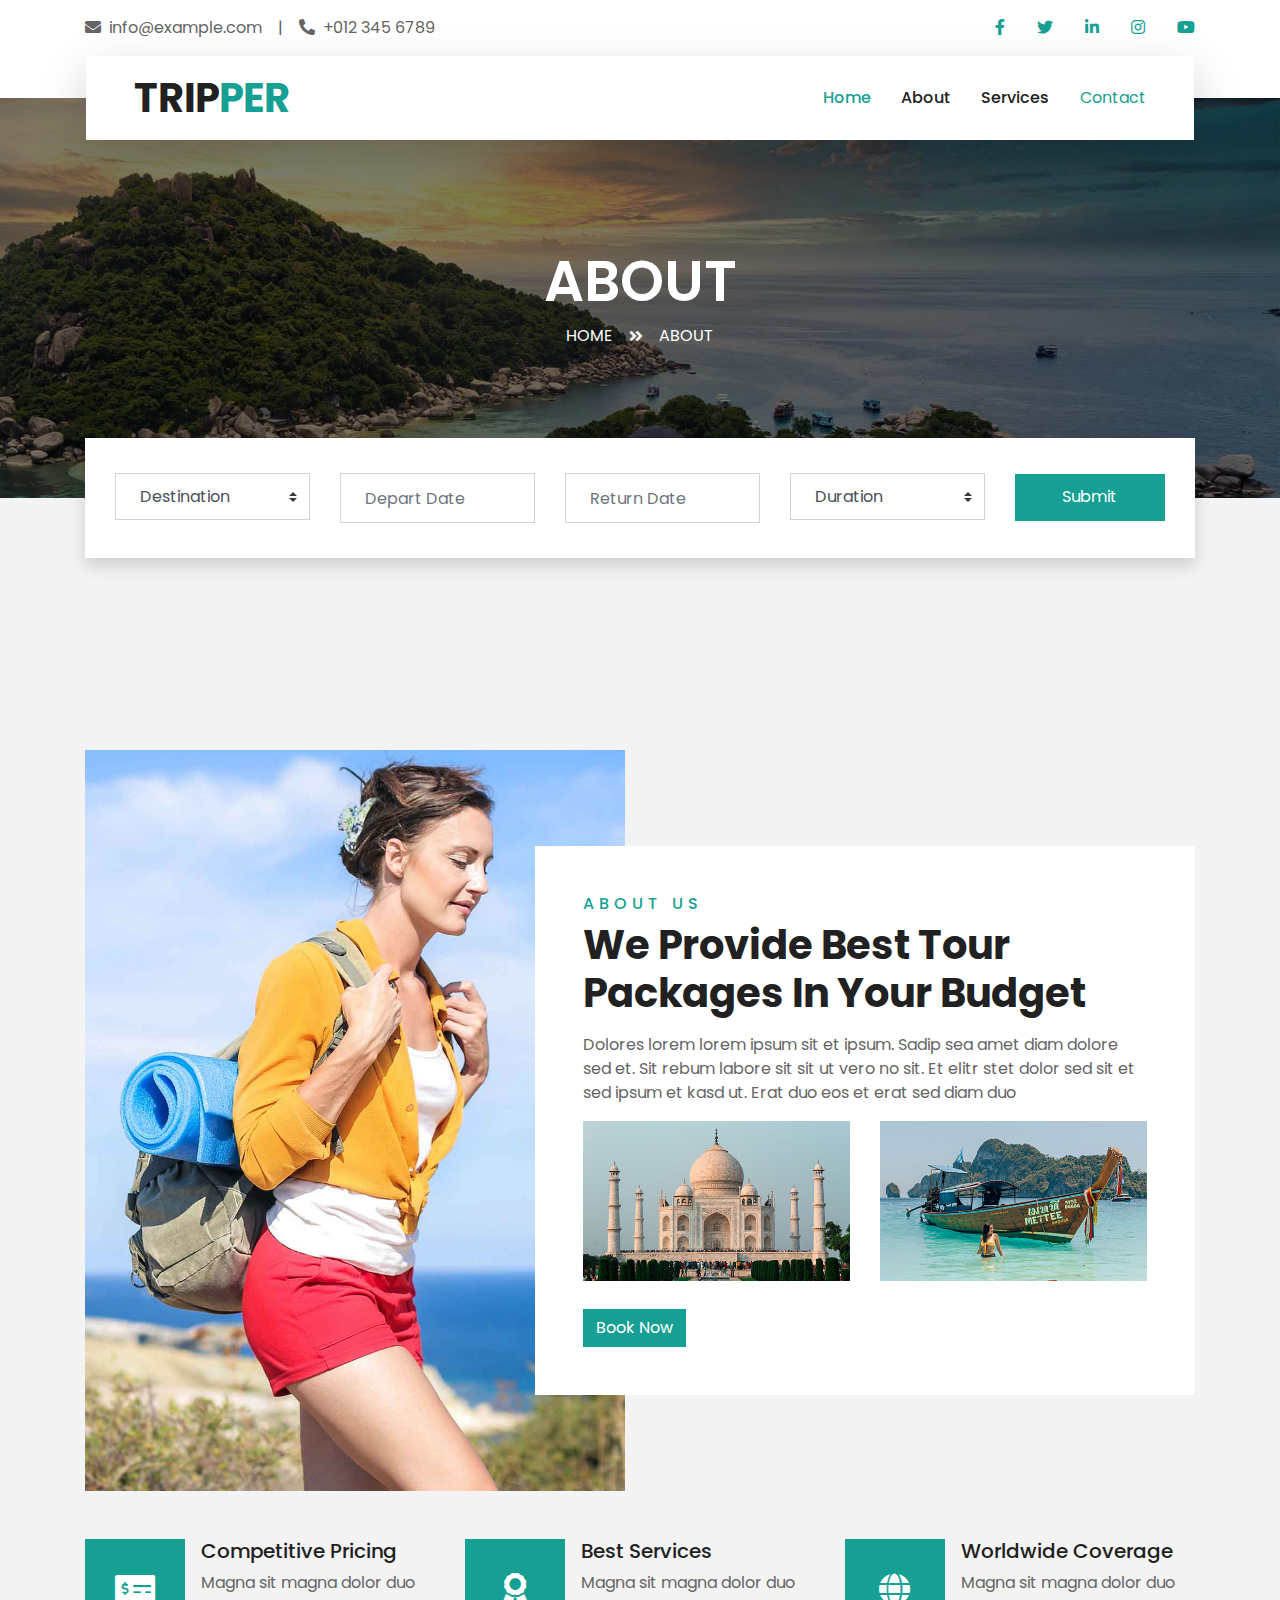
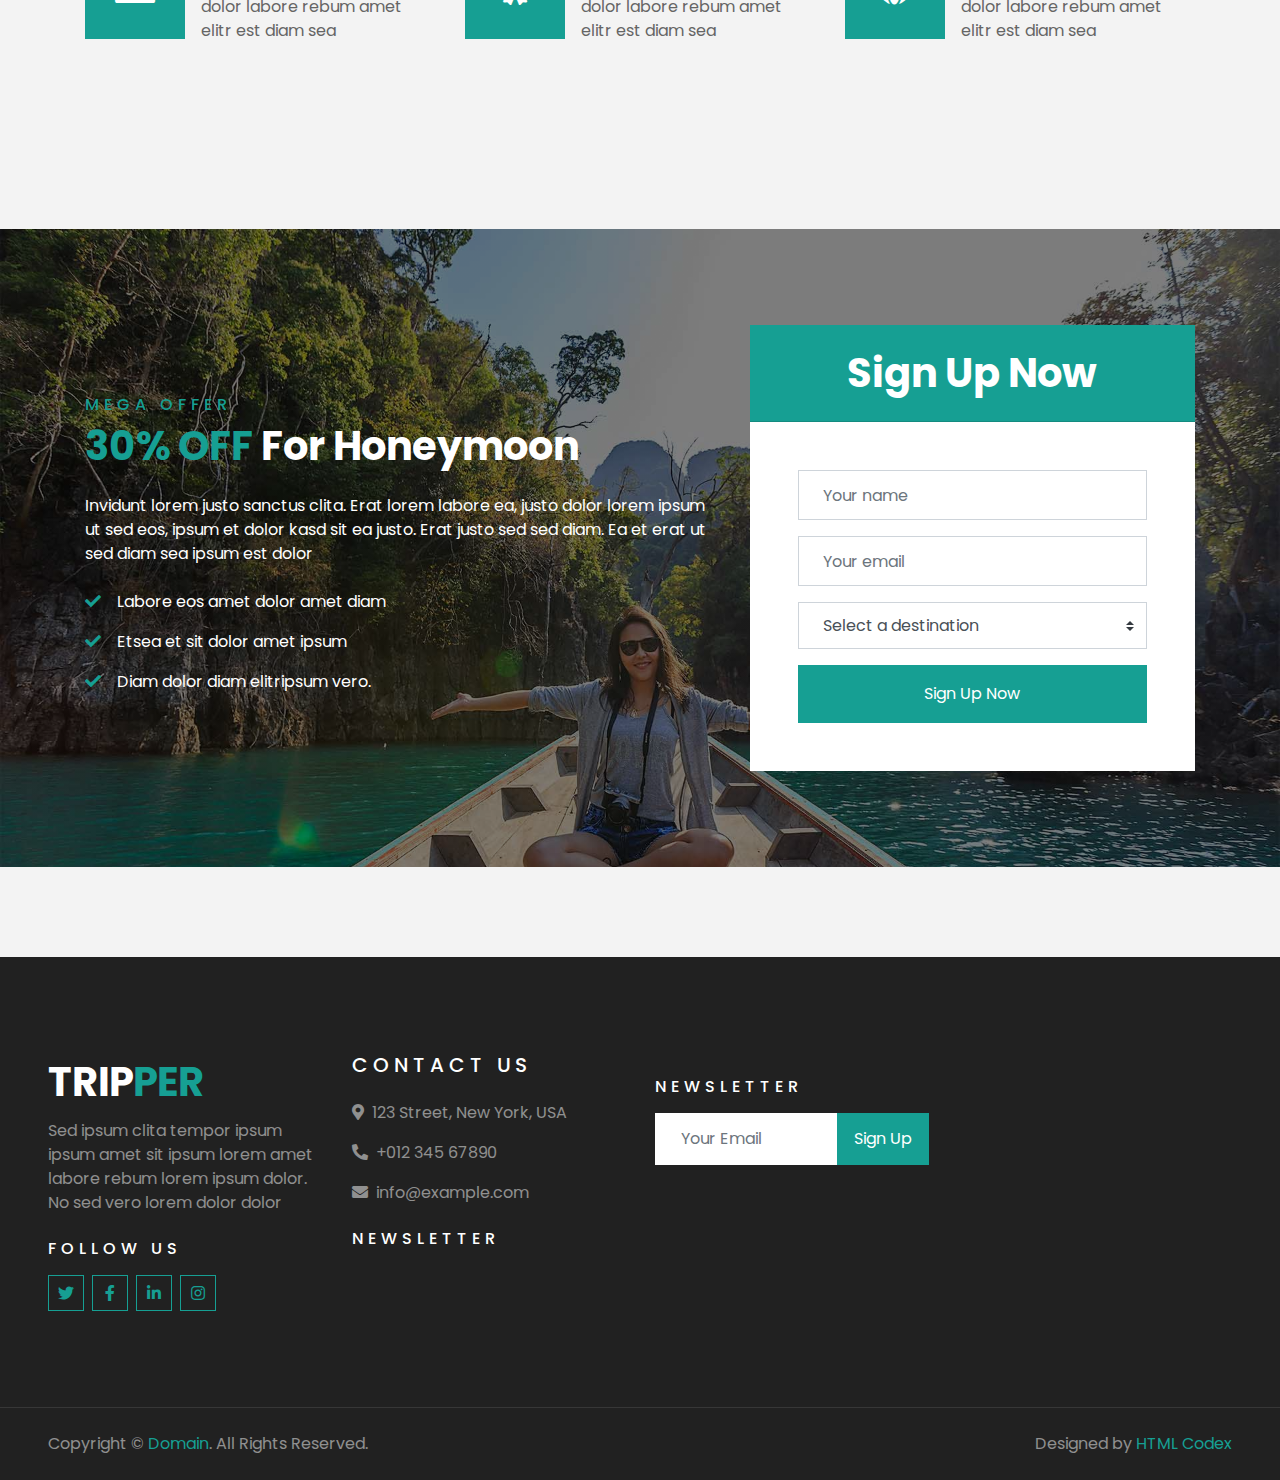
==== TripperTemplate/about.html @ de949003 "Editing about page & CSS" ====
<!DOCTYPE html>
<html lang="en">

<head>
    <meta charset="utf-8">
    <title>TRIPPER</title>
    <meta content="width=device-width, initial-scale=1.0" name="viewport">
    <meta content="Free HTML Templates" name="keywords">
    <meta content="Free HTML Templates" name="description">

    <!-- Favicon -->
    <link href="img/favicon.ico" rel="icon">

    <!-- Google Web Fonts -->
    <link rel="preconnect" href="https://fonts.gstatic.com">
    <link href="https://fonts.googleapis.com/css2?family=Poppins:wght@400;500;600;700&display=swap" rel="stylesheet"> 

    <!-- Font Awesome -->
    <link href="https://cdnjs.cloudflare.com/ajax/libs/font-awesome/5.10.0/css/all.min.css" rel="stylesheet">

    <!-- Libraries Stylesheet -->
    <link href="lib/owlcarousel/assets/owl.carousel.min.css" rel="stylesheet">
    <link href="lib/tempusdominus/css/tempusdominus-bootstrap-4.min.css" rel="stylesheet" />

    <!-- Customized Bootstrap Stylesheet -->
    <link href="css/style.css" rel="stylesheet">
</head>

<body>
    <!-- Topbar Start -->
    <div class="container-fluid bg-light pt-3 d-none d-lg-block">
        <div class="container">
            <div class="row">
                <div class="col-lg-6 text-center text-lg-left mb-2 mb-lg-0">
                    <div class="d-inline-flex align-items-center">
                        <p><i class="fa fa-envelope mr-2"></i>info@example.com</p>
                        <p class="text-body px-3">|</p>
                        <p><i class="fa fa-phone-alt mr-2"></i>+012 345 6789</p>
                    </div>
                </div>
                <div class="col-lg-6 text-center text-lg-right">
                    <div class="d-inline-flex align-items-center">
                        <a class="text-primary px-3" href="">
                            <i class="fab fa-facebook-f"></i>
                        </a>
                        <a class="text-primary px-3" href="">
                            <i class="fab fa-twitter"></i>
                        </a>
                        <a class="text-primary px-3" href="">
                            <i class="fab fa-linkedin-in"></i>
                        </a>
                        <a class="text-primary px-3" href="">
                            <i class="fab fa-instagram"></i>
                        </a>
                        <a class="text-primary pl-3" href="">
                            <i class="fab fa-youtube"></i>
                        </a>
                    </div>
                </div>
            </div>
        </div>
    </div>
    <!-- Topbar End -->


    <!-- Navbar Start -->
    <div class="container-fluid position-relative nav-bar p-0">
        <div class="container-lg position-relative p-0 px-lg-3" style="z-index: 9;">
            <nav class="navbar navbar-expand-lg bg-light navbar-light shadow-lg py-3 py-lg-0 pl-3 pl-lg-5">
                <a href="" class="navbar-brand">
                    <h1 class="m-0 text-primary"><span class="text-dark">TRIP</span>PER</h1>
                </a>
                <button type="button" class="navbar-toggler" data-toggle="collapse" data-target="#navbarCollapse">
                    <span class="navbar-toggler-icon"></span>
                </button>
                <div class="collapse navbar-collapse justify-content-between px-3" id="navbarCollapse">
                    <div class="navbar-nav ml-auto py-0">
                        <a href="index.html" class="nav-item nav-link active">Home</a>
                        <a href="about.html" class="nav-item nav-link">About</a>
                        <a href="service.html" class="nav-item nav-link">Services</a>
                        </div>
                        <a href="contact.html" class="nav-item nav-link">Contact</a>
                    </div>
                </div>
            </nav>
        </div>
    </div>
    <!-- Navbar End -->


    <!-- Header Start -->
    <div class="container-fluid page-header">
        <div class="container">
            <div class="d-flex flex-column align-items-center justify-content-center" style="min-height: 400px">
                <h3 class="display-4 text-white text-uppercase">About</h3>
                <div class="d-inline-flex text-white">
                    <p class="m-0 text-uppercase"><a class="text-white" href="">Home</a></p>
                    <i class="fa fa-angle-double-right pt-1 px-3"></i>
                    <p class="m-0 text-uppercase">About</p>
                </div>
            </div>
        </div>
    </div>
    <!-- Header End -->


    <!-- Booking Start -->
    <div class="container-fluid booking mt-5 pb-5">
        <div class="container pb-5">
            <div class="bg-light shadow" style="padding: 30px;">
                <div class="row align-items-center" style="min-height: 60px;">
                    <div class="col-md-10">
                        <div class="row">
                            <div class="col-md-3">
                                <div class="mb-3 mb-md-0">
                                    <select class="custom-select px-4" style="height: 47px;">
                                        <option selected>Destination</option>
                                        <option value="1">Destination 1</option>
                                        <option value="2">Destination 1</option>
                                        <option value="3">Destination 1</option>
                                    </select>
                                </div>
                            </div>
                            <div class="col-md-3">
                                <div class="mb-3 mb-md-0">
                                    <div class="date" id="date1" data-target-input="nearest">
                                        <input type="text" class="form-control p-4 datetimepicker-input" placeholder="Depart Date" data-target="#date1" data-toggle="datetimepicker"/>
                                    </div>
                                </div>
                            </div>
                            <div class="col-md-3">
                                <div class="mb-3 mb-md-0">
                                    <div class="date" id="date2" data-target-input="nearest">
                                        <input type="text" class="form-control p-4 datetimepicker-input" placeholder="Return Date" data-target="#date2" data-toggle="datetimepicker"/>
                                    </div>
                                </div>
                            </div>
                            <div class="col-md-3">
                                <div class="mb-3 mb-md-0">
                                    <select class="custom-select px-4" style="height: 47px;">
                                        <option selected>Duration</option>
                                        <option value="1">Duration 1</option>
                                        <option value="2">Duration 1</option>
                                        <option value="3">Duration 1</option>
                                    </select>
                                </div>
                            </div>
                        </div>
                    </div>
                    <div class="col-md-2">
                        <button class="btn btn-primary btn-block" type="submit" style="height: 47px; margin-top: -2px;">Submit</button>
                    </div>
                </div>
            </div>
        </div>
    </div>
    <!-- Booking End -->


    <!-- About Start -->
    <div class="container-fluid py-5">
        <div class="container pt-5">
            <div class="row">
                <div class="col-lg-6" style="min-height: 500px;">
                    <div class="position-relative h-100">
                        <img class="position-absolute w-100 h-100" src="img/about.jpg" style="object-fit: cover;">
                    </div>
                </div>
                <div class="col-lg-6 pt-5 pb-lg-5">
                    <div class="about-text bg-white p-4 p-lg-5 my-lg-5">
                        <h6 class="text-primary text-uppercase" style="letter-spacing: 5px;">About Us</h6>
                        <h1 class="mb-3">We Provide Best Tour Packages In Your Budget</h1>
                        <p>Dolores lorem lorem ipsum sit et ipsum. Sadip sea amet diam dolore sed et. Sit rebum labore sit sit ut vero no sit. Et elitr stet dolor sed sit et sed ipsum et kasd ut. Erat duo eos et erat sed diam duo</p>
                        <div class="row mb-4">
                            <div class="col-6">
                                <img class="img-fluid" src="img/about-1.jpg" alt="">
                            </div>
                            <div class="col-6">
                                <img class="img-fluid" src="img/about-2.jpg" alt="">
                            </div>
                        </div>
                        <a href="" class="btn btn-primary mt-1">Book Now</a>
                    </div>
                </div>
            </div>
        </div>
    </div>
    <!-- About End -->


    <!-- Feature Start -->
    <div class="container-fluid pb-5">
        <div class="container pb-5">
            <div class="row">
                <div class="col-md-4">
                    <div class="d-flex mb-4 mb-lg-0">
                        <div class="d-flex flex-shrink-0 align-items-center justify-content-center bg-primary mr-3" style="height: 100px; width: 100px;">
                            <i class="fa fa-2x fa-money-check-alt text-white"></i>
                        </div>
                        <div class="d-flex flex-column">
                            <h5 class="">Competitive Pricing</h5>
                            <p class="m-0">Magna sit magna dolor duo dolor labore rebum amet elitr est diam sea</p>
                        </div>
                    </div>
                </div>
                <div class="col-md-4">
                    <div class="d-flex mb-4 mb-lg-0">
                        <div class="d-flex flex-shrink-0 align-items-center justify-content-center bg-primary mr-3" style="height: 100px; width: 100px;">
                            <i class="fa fa-2x fa-award text-white"></i>
                        </div>
                        <div class="d-flex flex-column">
                            <h5 class="">Best Services</h5>
                            <p class="m-0">Magna sit magna dolor duo dolor labore rebum amet elitr est diam sea</p>
                        </div>
                    </div>
                </div>
                <div class="col-md-4">
                    <div class="d-flex mb-4 mb-lg-0">
                        <div class="d-flex flex-shrink-0 align-items-center justify-content-center bg-primary mr-3" style="height: 100px; width: 100px;">
                            <i class="fa fa-2x fa-globe text-white"></i>
                        </div>
                        <div class="d-flex flex-column">
                            <h5 class="">Worldwide Coverage</h5>
                            <p class="m-0">Magna sit magna dolor duo dolor labore rebum amet elitr est diam sea</p>
                        </div>
                    </div>
                </div>
            </div>
        </div>
    </div>
    <!-- Feature End -->


    <!-- Registration Start -->
    <div class="container-fluid bg-registration py-5" style="margin: 90px 0;">
        <div class="container py-5">
            <div class="row align-items-center">
                <div class="col-lg-7 mb-5 mb-lg-0">
                    <div class="mb-4">
                        <h6 class="text-primary text-uppercase" style="letter-spacing: 5px;">Mega Offer</h6>
                        <h1 class="text-white"><span class="text-primary">30% OFF</span> For Honeymoon</h1>
                    </div>
                    <p class="text-white">Invidunt lorem justo sanctus clita. Erat lorem labore ea, justo dolor lorem ipsum ut sed eos,
                        ipsum et dolor kasd sit ea justo. Erat justo sed sed diam. Ea et erat ut sed diam sea ipsum est
                        dolor</p>
                    <ul class="list-inline text-white m-0">
                        <li class="py-2"><i class="fa fa-check text-primary mr-3"></i>Labore eos amet dolor amet diam</li>
                        <li class="py-2"><i class="fa fa-check text-primary mr-3"></i>Etsea et sit dolor amet ipsum</li>
                        <li class="py-2"><i class="fa fa-check text-primary mr-3"></i>Diam dolor diam elitripsum vero.</li>
                    </ul>
                </div>
                <div class="col-lg-5">
                    <div class="card border-0">
                        <div class="card-header bg-primary text-center p-4">
                            <h1 class="text-white m-0">Sign Up Now</h1>
                        </div>
                        <div class="card-body rounded-bottom bg-white p-5">
                            <form>
                                <div class="form-group">
                                    <input type="text" class="form-control p-4" placeholder="Your name" required="required" />
                                </div>
                                <div class="form-group">
                                    <input type="email" class="form-control p-4" placeholder="Your email" required="required" />
                                </div>
                                <div class="form-group">
                                    <select class="custom-select px-4" style="height: 47px;">
                                        <option selected>Select a destination</option>
                                        <option value="1">destination 1</option>
                                        <option value="2">destination 1</option>
                                        <option value="3">destination 1</option>
                                    </select>
                                </div>
                                <div>
                                    <button class="btn btn-primary btn-block py-3" type="submit">Sign Up Now</button>
                                </div>
                            </form>
                        </div>
                    </div>
                </div>
            </div>
        </div>
    </div>
    <!-- Registration End -->


   
    <!-- Footer Start -->
    <div class="container-fluid bg-dark text-white-50 py-5 px-sm-3 px-lg-5" style="margin-top: 90px;">
        <div class="row pt-5">
            <div class="col-lg-3 col-md-6 mb-5">
                <a href="" class="navbar-brand">
                    <h1 class="text-primary"><span class="text-white">TRIP</span>PER</h1>
                </a>
                <p>Sed ipsum clita tempor ipsum ipsum amet sit ipsum lorem amet labore rebum lorem ipsum dolor. No sed vero lorem dolor dolor</p>
                <h6 class="text-white text-uppercase mt-4 mb-3" style="letter-spacing: 5px;">Follow Us</h6>
                <div class="d-flex justify-content-start">
                    <a class="btn btn-outline-primary btn-square mr-2" href="#"><i class="fab fa-twitter"></i></a>
                    <a class="btn btn-outline-primary btn-square mr-2" href="#"><i class="fab fa-facebook-f"></i></a>
                    <a class="btn btn-outline-primary btn-square mr-2" href="#"><i class="fab fa-linkedin-in"></i></a>
                    <a class="btn btn-outline-primary btn-square" href="#"><i class="fab fa-instagram"></i></a>
                </div>
            </div>
            <div class="col-lg-3 col-md-6 mb-5">
                <h5 class="text-white text-uppercase mb-4" style="letter-spacing: 5px;">Contact Us</h5>
                <p><i class="fa fa-map-marker-alt mr-2"></i>123 Street, New York, USA</p>
                <p><i class="fa fa-phone-alt mr-2"></i>+012 345 67890</p>
                <p><i class="fa fa-envelope mr-2"></i>info@example.com</p>
                <h6 class="text-white text-uppercase mt-4 mb-3" style="letter-spacing: 5px;">Newsletter</h6>
                <div class="w-100">
                    
                </div>
            </div><div class="col-lg-3 col-md-6 mb-5">
                
                <h6 class="text-white text-uppercase mt-4 mb-3" style="letter-spacing: 5px;">Newsletter</h6>
                <div class="w-100">
                    <div class="input-group">
                        <input type="text" class="form-control border-light" style="padding: 25px;" placeholder="Your Email">
                        <div class="input-group-append">
                            <button class="btn btn-primary px-3">Sign Up</button>
                        </div>
                    </div>
                </div>
            </div>
        </div>
    </div>
    <div class="container-fluid bg-dark text-white border-top py-4 px-sm-3 px-md-5" style="border-color: rgba(256, 256, 256, .1) !important;">
        <div class="row">
            <div class="col-lg-6 text-center text-md-left mb-3 mb-md-0">
                <p class="m-0 text-white-50">Copyright &copy; <a href="#">Domain</a>. All Rights Reserved.</a>
                </p>
            </div>
            <div class="col-lg-6 text-center text-md-right">
                <p class="m-0 text-white-50">Designed by <a href="https://htmlcodex.com">HTML Codex</a>
                </p>
            </div>
        </div>
    </div>
    <!-- Footer End -->


    <!-- Back to Top -->
    <a href="#" class="btn btn-lg btn-primary btn-lg-square back-to-top"><i class="fa fa-angle-double-up"></i></a>


    <!-- JavaScript Libraries -->
    <script src="https://code.jquery.com/jquery-3.4.1.min.js"></script>
    <script src="https://stackpath.bootstrapcdn.com/bootstrap/4.4.1/js/bootstrap.bundle.min.js"></script>
    <script src="lib/easing/easing.min.js"></script>
    <script src="lib/owlcarousel/owl.carousel.min.js"></script>
    <script src="lib/tempusdominus/js/moment.min.js"></script>
    <script src="lib/tempusdominus/js/moment-timezone.min.js"></script>
    <script src="lib/tempusdominus/js/tempusdominus-bootstrap-4.min.js"></script>

    <!-- Contact Javascript File -->
    <script src="mail/jqBootstrapValidation.min.js"></script>
    <script src="mail/contact.js"></script>

    <!-- Template Javascript -->
    <script src="js/main.js"></script>
</body>

</html>
---- TripperTemplate/css/style.css ----
/******* Bootstrap Theming ********/
/*!
 * Bootstrap v4.5.3 (https://getbootstrap.com/)
 * Copyright 2011-2020 The Bootstrap Authors
 * Copyright 2011-2020 Twitter, Inc.
 * Licensed under MIT (https://github.com/twbs/bootstrap/blob/main/LICENSE)
 */
:root {
  --blue: #007bff;
  --indigo: #6610f2;
  --purple: #6f42c1;
  --pink: #e83e8c;
  --red: #dc3545;
  --orange: #fd7e14;
  --yellow: #ffc107;
  --green:whitesmoke;
  --teal: #20c997;
  --cyan: #17a2b8;
  --white: #fff;
  --gray: #6c757d;
  --gray-dark: #343a40;
  --primary:#169f93;
  --secondary: #f4faec;
  --success:whitesmoke;
  --info: #17a2b8;
  --warning: #ffc107;
  --danger: #dc3545;
  --light: #FFFFFF;
  --dark: #212121;
  --breakpoint-xs: 0;
  --breakpoint-sm: 576px;
  --breakpoint-md: 768px;
  --breakpoint-lg: 992px;
  --breakpoint-xl: 1200px;
  --font-family-sans-serif: "Poppins", sans-serif;
  --font-family-monospace: SFMono-Regular, Menlo, Monaco, Consolas, "Liberation Mono", "Courier New", monospace;
}

*,
*::before,
*::after {
  box-sizing: border-box;
}

html {
  font-family: sans-serif;
  line-height: 1.15;
  -webkit-text-size-adjust: 100%;
  -webkit-tap-highlight-color: rgba(0, 0, 0, 0);
}

article, aside, figcaption, figure, footer, header, hgroup, main, nav, section {
  display: block;
}

body {
  margin: 0;
  font-family: "Poppins", sans-serif;
  font-size: 1rem;
  font-weight: 400;
  line-height: 1.5;
  color: #656565;
  text-align: left;
  background-color: #F3F3F3;
}

[tabindex="-1"]:focus:not(:focus-visible) {
  outline: 0 !important;
}

hr {
  box-sizing: content-box;
  height: 0;
  overflow: visible;
}

h1, h2, h3, h4, h5, h6 {
  margin-top: 0;
  margin-bottom: 0.5rem;
}

p {
  margin-top: 0;
  margin-bottom: 1rem;
}

abbr[title],
abbr[data-original-title] {
  text-decoration: underline;
  text-decoration: underline dotted;
  cursor: help;
  border-bottom: 0;
  text-decoration-skip-ink: none;
}

address {
  margin-bottom: 1rem;
  font-style: normal;
  line-height: inherit;
}

ol,
ul,
dl {
  margin-top: 0;
  margin-bottom: 1rem;
}

ol ol,
ul ul,
ol ul,
ul ol {
  margin-bottom: 0;
}

dt {
  font-weight: 700;
}

dd {
  margin-bottom: .5rem;
  margin-left: 0;
}

blockquote {
  margin: 0 0 1rem;
}

b,
strong {
  font-weight: bolder;
}

small {
  font-size: 80%;
}

sub,
sup {
  position: relative;
  font-size: 75%;
  line-height: 0;
  vertical-align: baseline;
}

sub {
  bottom: -.25em;
}

sup {
  top: -.5em;
}

a {
  color:#169f93;
  text-decoration: none;
  background-color: transparent;
}

a:hover {
  color: #19c0b8;
  text-decoration: underline;
}

a:not([href]):not([class]) {
  color: inherit;
  text-decoration: none;
}

a:not([href]):not([class]):hover {
  color: inherit;
  text-decoration: none;
}

pre,
code,
kbd,
samp {
  font-family: SFMono-Regular, Menlo, Monaco, Consolas, "Liberation Mono", "Courier New", monospace;
  font-size: 1em;
}

pre {
  margin-top: 0;
  margin-bottom: 1rem;
  overflow: auto;
  -ms-overflow-style: scrollbar;
}

figure {
  margin: 0 0 1rem;
}

img {
  vertical-align: middle;
  border-style: none;
}

svg {
  overflow: hidden;
  vertical-align: middle;
}

table {
  border-collapse: collapse;
}

caption {
  padding-top: 0.75rem;
  padding-bottom: 0.75rem;
  color: #6c757d;
  text-align: left;
  caption-side: bottom;
}

th {
  text-align: inherit;
  text-align: -webkit-match-parent;
}

label {
  display: inline-block;
  margin-bottom: 0.5rem;
}

button {
  border-radius: 0;
}

button:focus {
  outline: 1px dotted;
  outline: 5px auto -webkit-focus-ring-color;
}

input,
button,
select,
optgroup,
textarea {
  margin: 0;
  font-family: inherit;
  font-size: inherit;
  line-height: inherit;
}

button,
input {
  overflow: visible;
}

button,
select {
  text-transform: none;
}

[role="button"] {
  cursor: pointer;
}

select {
  word-wrap: normal;
}

button,
[type="button"],
[type="reset"],
[type="submit"] {
  -webkit-appearance: button;
}

button:not(:disabled),
[type="button"]:not(:disabled),
[type="reset"]:not(:disabled),
[type="submit"]:not(:disabled) {
  cursor: pointer;
}

button::-moz-focus-inner,
[type="button"]::-moz-focus-inner,
[type="reset"]::-moz-focus-inner,
[type="submit"]::-moz-focus-inner {
  padding: 0;
  border-style: none;
}

input[type="radio"],
input[type="checkbox"] {
  box-sizing: border-box;
  padding: 0;
}

textarea {
  overflow: auto;
  resize: vertical;
}

fieldset {
  min-width: 0;
  padding: 0;
  margin: 0;
  border: 0;
}

legend {
  display: block;
  width: 100%;
  max-width: 100%;
  padding: 0;
  margin-bottom: .5rem;
  font-size: 1.5rem;
  line-height: inherit;
  color: inherit;
  white-space: normal;
}

@media (max-width: 1200px) {
  legend {
    font-size: calc(1.275rem + 0.3vw) ;
  }
}

progress {
  vertical-align: baseline;
}

[type="number"]::-webkit-inner-spin-button,
[type="number"]::-webkit-outer-spin-button {
  height: auto;
}

[type="search"] {
  outline-offset: -2px;
  -webkit-appearance: none;
}

[type="search"]::-webkit-search-decoration {
  -webkit-appearance: none;
}

::-webkit-file-upload-button {
  font: inherit;
  -webkit-appearance: button;
}

output {
  display: inline-block;
}

summary {
  display: list-item;
  cursor: pointer;
}

template {
  display: none;
}

[hidden] {
  display: none !important;
}

h1, h2, h3, h4, h5, h6,
.h1, .h2, .h3, .h4, .h5, .h6 {
  margin-bottom: 0.5rem;
  font-weight: 500;
  line-height: 1.2;
  color: #212121;
}

h1, .h1 {
  font-size: 2.5rem;
}

@media (max-width: 1200px) {
  h1, .h1 {
    font-size: calc(1.375rem + 1.5vw) ;
  }
}

h2, .h2 {
  font-size: 2rem;
}

@media (max-width: 1200px) {
  h2, .h2 {
    font-size: calc(1.325rem + 0.9vw) ;
  }
}

h3, .h3 {
  font-size: 1.75rem;
}

@media (max-width: 1200px) {
  h3, .h3 {
    font-size: calc(1.3rem + 0.6vw) ;
  }
}

h4, .h4 {
  font-size: 1.5rem;
}

@media (max-width: 1200px) {
  h4, .h4 {
    font-size: calc(1.275rem + 0.3vw) ;
  }
}

h5, .h5 {
  font-size: 1.25rem;
}

h6, .h6 {
  font-size: 1rem;
}

.lead {
  font-size: 1.25rem;
  font-weight: 300;
}

.display-1 {
  font-size: 6rem;
  font-weight: 300;
  line-height: 1.2;
}

@media (max-width: 1200px) {
  .display-1 {
    font-size: calc(1.725rem + 5.7vw) ;
  }
}

.display-2 {
  font-size: 5.5rem;
  font-weight: 300;
  line-height: 1.2;
}

@media (max-width: 1200px) {
  .display-2 {
    font-size: calc(1.675rem + 5.1vw) ;
  }
}

.display-3 {
  font-size: 4.5rem;
  font-weight: 300;
  line-height: 1.2;
}

@media (max-width: 1200px) {
  .display-3 {
    font-size: calc(1.575rem + 3.9vw) ;
  }
}

.display-4 {
  font-size: 3.5rem;
  font-weight: 300;
  line-height: 1.2;
}

@media (max-width: 1200px) {
  .display-4 {
    font-size: calc(1.475rem + 2.7vw) ;
  }
}

hr {
  margin-top: 1rem;
  margin-bottom: 1rem;
  border: 0;
  border-top: 1px solid rgba(0, 0, 0, 0.1);
}

small,
.small {
  font-size: 80%;
  font-weight: 400;
}

mark,
.mark {
  padding: 0.2em;
  background-color: #fcf8e3;
}

.list-unstyled {
  padding-left: 0;
  list-style: none;
}

.list-inline {
  padding-left: 0;
  list-style: none;
}

.list-inline-item {
  display: inline-block;
}

.list-inline-item:not(:last-child) {
  margin-right: 0.5rem;
}

.initialism {
  font-size: 90%;
  text-transform: uppercase;
}

.blockquote {
  margin-bottom: 1rem;
  font-size: 1.25rem;
}

.blockquote-footer {
  display: block;
  font-size: 80%;
  color: #6c757d;
}

.blockquote-footer::before {
  content: "\2014\00A0";
}

.img-fluid {
  max-width: 100%;
  height: auto;
}

.img-thumbnail {
  padding: 0.25rem;
  background-color: #F3F3F3;
  border: 1px solid #dee2e6;
  max-width: 100%;
  height: auto;
}

.figure {
  display: inline-block;
}

.figure-img {
  margin-bottom: 0.5rem;
  line-height: 1;
}

.figure-caption {
  font-size: 90%;
  color: #6c757d;
}

code {
  font-size: 87.5%;
  color: #e83e8c;
  word-wrap: break-word;
}

a > code {
  color: inherit;
}

kbd {
  padding: 0.2rem 0.4rem;
  font-size: 87.5%;
  color: #fff;
  background-color: #212529;
}

kbd kbd {
  padding: 0;
  font-size: 100%;
  font-weight: 700;
}

pre {
  display: block;
  font-size: 87.5%;
  color: #212529;
}

pre code {
  font-size: inherit;
  color: inherit;
  word-break: normal;
}

.pre-scrollable {
  max-height: 340px;
  overflow-y: scroll;
}

.container,
.container-fluid,
.container-sm,
.container-md,
.container-lg,
.container-xl {
  width: 100%;
  padding-right: 15px;
  padding-left: 15px;
  margin-right: auto;
  margin-left: auto;
}

@media (min-width: 576px) {
  .container, .container-sm {
    max-width: 540px;
  }
}

@media (min-width: 768px) {
  .container, .container-sm, .container-md {
    max-width: 720px;
  }
}

@media (min-width: 992px) {
  .container, .container-sm, .container-md, .container-lg {
    max-width: 960px;
  }
}

@media (min-width: 1200px) {
  .container, .container-sm, .container-md, .container-lg, .container-xl {
    max-width: 1140px;
  }
}

.row {
  display: flex;
  flex-wrap: wrap;
  margin-right: -15px;
  margin-left: -15px;
}

.no-gutters {
  margin-right: 0;
  margin-left: 0;
}

.no-gutters > .col,
.no-gutters > [class*="col-"] {
  padding-right: 0;
  padding-left: 0;
}

.col-1, .col-2, .col-3, .col-4, .col-5, .col-6, .col-7, .col-8, .col-9, .col-10, .col-11, .col-12, .col,
.col-auto, .col-sm-1, .col-sm-2, .col-sm-3, .col-sm-4, .col-sm-5, .col-sm-6, .col-sm-7, .col-sm-8, .col-sm-9, .col-sm-10, .col-sm-11, .col-sm-12, .col-sm,
.col-sm-auto, .col-md-1, .col-md-2, .col-md-3, .col-md-4, .col-md-5, .col-md-6, .col-md-7, .col-md-8, .col-md-9, .col-md-10, .col-md-11, .col-md-12, .col-md,
.col-md-auto, .col-lg-1, .col-lg-2, .col-lg-3, .col-lg-4, .col-lg-5, .col-lg-6, .col-lg-7, .col-lg-8, .col-lg-9, .col-lg-10, .col-lg-11, .col-lg-12, .col-lg,
.col-lg-auto, .col-xl-1, .col-xl-2, .col-xl-3, .col-xl-4, .col-xl-5, .col-xl-6, .col-xl-7, .col-xl-8, .col-xl-9, .col-xl-10, .col-xl-11, .col-xl-12, .col-xl,
.col-xl-auto {
  position: relative;
  width: 100%;
  padding-right: 15px;
  padding-left: 15px;
}

.col {
  flex-basis: 0;
  flex-grow: 1;
  max-width: 100%;
}

.row-cols-1 > * {
  flex: 0 0 100%;
  max-width: 100%;
}

.row-cols-2 > * {
  flex: 0 0 50%;
  max-width: 50%;
}

.row-cols-3 > * {
  flex: 0 0 33.33333%;
  max-width: 33.33333%;
}

.row-cols-4 > * {
  flex: 0 0 25%;
  max-width: 25%;
}

.row-cols-5 > * {
  flex: 0 0 20%;
  max-width: 20%;
}

.row-cols-6 > * {
  flex: 0 0 16.66667%;
  max-width: 16.66667%;
}

.col-auto {
  flex: 0 0 auto;
  width: auto;
  max-width: 100%;
}

.col-1 {
  flex: 0 0 8.33333%;
  max-width: 8.33333%;
}

.col-2 {
  flex: 0 0 16.66667%;
  max-width: 16.66667%;
}

.col-3 {
  flex: 0 0 25%;
  max-width: 25%;
}

.col-4 {
  flex: 0 0 33.33333%;
  max-width: 33.33333%;
}

.col-5 {
  flex: 0 0 41.66667%;
  max-width: 41.66667%;
}

.col-6 {
  flex: 0 0 50%;
  max-width: 50%;
}

.col-7 {
  flex: 0 0 58.33333%;
  max-width: 58.33333%;
}

.col-8 {
  flex: 0 0 66.66667%;
  max-width: 66.66667%;
}

.col-9 {
  flex: 0 0 75%;
  max-width: 75%;
}

.col-10 {
  flex: 0 0 83.33333%;
  max-width: 83.33333%;
}

.col-11 {
  flex: 0 0 91.66667%;
  max-width: 91.66667%;
}

.col-12 {
  flex: 0 0 100%;
  max-width: 100%;
}

.order-first {
  order: -1;
}

.order-last {
  order: 13;
}

.order-0 {
  order: 0;
}

.order-1 {
  order: 1;
}

.order-2 {
  order: 2;
}

.order-3 {
  order: 3;
}

.order-4 {
  order: 4;
}

.order-5 {
  order: 5;
}

.order-6 {
  order: 6;
}

.order-7 {
  order: 7;
}

.order-8 {
  order: 8;
}

.order-9 {
  order: 9;
}

.order-10 {
  order: 10;
}

.order-11 {
  order: 11;
}

.order-12 {
  order: 12;
}

.offset-1 {
  margin-left: 8.33333%;
}

.offset-2 {
  margin-left: 16.66667%;
}

.offset-3 {
  margin-left: 25%;
}

.offset-4 {
  margin-left: 33.33333%;
}

.offset-5 {
  margin-left: 41.66667%;
}

.offset-6 {
  margin-left: 50%;
}

.offset-7 {
  margin-left: 58.33333%;
}

.offset-8 {
  margin-left: 66.66667%;
}

.offset-9 {
  margin-left: 75%;
}

.offset-10 {
  margin-left: 83.33333%;
}

.offset-11 {
  margin-left: 91.66667%;
}

@media (min-width: 576px) {
  .col-sm {
    flex-basis: 0;
    flex-grow: 1;
    max-width: 100%;
  }
  .row-cols-sm-1 > * {
    flex: 0 0 100%;
    max-width: 100%;
  }
  .row-cols-sm-2 > * {
    flex: 0 0 50%;
    max-width: 50%;
  }
  .row-cols-sm-3 > * {
    flex: 0 0 33.33333%;
    max-width: 33.33333%;
  }
  .row-cols-sm-4 > * {
    flex: 0 0 25%;
    max-width: 25%;
  }
  .row-cols-sm-5 > * {
    flex: 0 0 20%;
    max-width: 20%;
  }
  .row-cols-sm-6 > * {
    flex: 0 0 16.66667%;
    max-width: 16.66667%;
  }
  .col-sm-auto {
    flex: 0 0 auto;
    width: auto;
    max-width: 100%;
  }
  .col-sm-1 {
    flex: 0 0 8.33333%;
    max-width: 8.33333%;
  }
  .col-sm-2 {
    flex: 0 0 16.66667%;
    max-width: 16.66667%;
  }
  .col-sm-3 {
    flex: 0 0 25%;
    max-width: 25%;
  }
  .col-sm-4 {
    flex: 0 0 33.33333%;
    max-width: 33.33333%;
  }
  .col-sm-5 {
    flex: 0 0 41.66667%;
    max-width: 41.66667%;
  }
  .col-sm-6 {
    flex: 0 0 50%;
    max-width: 50%;
  }
  .col-sm-7 {
    flex: 0 0 58.33333%;
    max-width: 58.33333%;
  }
  .col-sm-8 {
    flex: 0 0 66.66667%;
    max-width: 66.66667%;
  }
  .col-sm-9 {
    flex: 0 0 75%;
    max-width: 75%;
  }
  .col-sm-10 {
    flex: 0 0 83.33333%;
    max-width: 83.33333%;
  }
  .col-sm-11 {
    flex: 0 0 91.66667%;
    max-width: 91.66667%;
  }
  .col-sm-12 {
    flex: 0 0 100%;
    max-width: 100%;
  }
  .order-sm-first {
    order: -1;
  }
  .order-sm-last {
    order: 13;
  }
  .order-sm-0 {
    order: 0;
  }
  .order-sm-1 {
    order: 1;
  }
  .order-sm-2 {
    order: 2;
  }
  .order-sm-3 {
    order: 3;
  }
  .order-sm-4 {
    order: 4;
  }
  .order-sm-5 {
    order: 5;
  }
  .order-sm-6 {
    order: 6;
  }
  .order-sm-7 {
    order: 7;
  }
  .order-sm-8 {
    order: 8;
  }
  .order-sm-9 {
    order: 9;
  }
  .order-sm-10 {
    order: 10;
  }
  .order-sm-11 {
    order: 11;
  }
  .order-sm-12 {
    order: 12;
  }
  .offset-sm-0 {
    margin-left: 0;
  }
  .offset-sm-1 {
    margin-left: 8.33333%;
  }
  .offset-sm-2 {
    margin-left: 16.66667%;
  }
  .offset-sm-3 {
    margin-left: 25%;
  }
  .offset-sm-4 {
    margin-left: 33.33333%;
  }
  .offset-sm-5 {
    margin-left: 41.66667%;
  }
  .offset-sm-6 {
    margin-left: 50%;
  }
  .offset-sm-7 {
    margin-left: 58.33333%;
  }
  .offset-sm-8 {
    margin-left: 66.66667%;
  }
  .offset-sm-9 {
    margin-left: 75%;
  }
  .offset-sm-10 {
    margin-left: 83.33333%;
  }
  .offset-sm-11 {
    margin-left: 91.66667%;
  }
}

@media (min-width: 768px) {
  .col-md {
    flex-basis: 0;
    flex-grow: 1;
    max-width: 100%;
  }
  .row-cols-md-1 > * {
    flex: 0 0 100%;
    max-width: 100%;
  }
  .row-cols-md-2 > * {
    flex: 0 0 50%;
    max-width: 50%;
  }
  .row-cols-md-3 > * {
    flex: 0 0 33.33333%;
    max-width: 33.33333%;
  }
  .row-cols-md-4 > * {
    flex: 0 0 25%;
    max-width: 25%;
  }
  .row-cols-md-5 > * {
    flex: 0 0 20%;
    max-width: 20%;
  }
  .row-cols-md-6 > * {
    flex: 0 0 16.66667%;
    max-width: 16.66667%;
  }
  .col-md-auto {
    flex: 0 0 auto;
    width: auto;
    max-width: 100%;
  }
  .col-md-1 {
    flex: 0 0 8.33333%;
    max-width: 8.33333%;
  }
  .col-md-2 {
    flex: 0 0 16.66667%;
    max-width: 16.66667%;
  }
  .col-md-3 {
    flex: 0 0 25%;
    max-width: 25%;
  }
  .col-md-4 {
    flex: 0 0 33.33333%;
    max-width: 33.33333%;
  }
  .col-md-5 {
    flex: 0 0 41.66667%;
    max-width: 41.66667%;
  }
  .col-md-6 {
    flex: 0 0 50%;
    max-width: 50%;
  }
  .col-md-7 {
    flex: 0 0 58.33333%;
    max-width: 58.33333%;
  }
  .col-md-8 {
    flex: 0 0 66.66667%;
    max-width: 66.66667%;
  }
  .col-md-9 {
    flex: 0 0 75%;
    max-width: 75%;
  }
  .col-md-10 {
    flex: 0 0 83.33333%;
    max-width: 83.33333%;
  }
  .col-md-11 {
    flex: 0 0 91.66667%;
    max-width: 91.66667%;
  }
  .col-md-12 {
    flex: 0 0 100%;
    max-width: 100%;
  }
  .order-md-first {
    order: -1;
  }
  .order-md-last {
    order: 13;
  }
  .order-md-0 {
    order: 0;
  }
  .order-md-1 {
    order: 1;
  }
  .order-md-2 {
    order: 2;
  }
  .order-md-3 {
    order: 3;
  }
  .order-md-4 {
    order: 4;
  }
  .order-md-5 {
    order: 5;
  }
  .order-md-6 {
    order: 6;
  }
  .order-md-7 {
    order: 7;
  }
  .order-md-8 {
    order: 8;
  }
  .order-md-9 {
    order: 9;
  }
  .order-md-10 {
    order: 10;
  }
  .order-md-11 {
    order: 11;
  }
  .order-md-12 {
    order: 12;
  }
  .offset-md-0 {
    margin-left: 0;
  }
  .offset-md-1 {
    margin-left: 8.33333%;
  }
  .offset-md-2 {
    margin-left: 16.66667%;
  }
  .offset-md-3 {
    margin-left: 25%;
  }
  .offset-md-4 {
    margin-left: 33.33333%;
  }
  .offset-md-5 {
    margin-left: 41.66667%;
  }
  .offset-md-6 {
    margin-left: 50%;
  }
  .offset-md-7 {
    margin-left: 58.33333%;
  }
  .offset-md-8 {
    margin-left: 66.66667%;
  }
  .offset-md-9 {
    margin-left: 75%;
  }
  .offset-md-10 {
    margin-left: 83.33333%;
  }
  .offset-md-11 {
    margin-left: 91.66667%;
  }
}

@media (min-width: 992px) {
  .col-lg {
    flex-basis: 0;
    flex-grow: 1;
    max-width: 100%;
  }
  .row-cols-lg-1 > * {
    flex: 0 0 100%;
    max-width: 100%;
  }
  .row-cols-lg-2 > * {
    flex: 0 0 50%;
    max-width: 50%;
  }
  .row-cols-lg-3 > * {
    flex: 0 0 33.33333%;
    max-width: 33.33333%;
  }
  .row-cols-lg-4 > * {
    flex: 0 0 25%;
    max-width: 25%;
  }
  .row-cols-lg-5 > * {
    flex: 0 0 20%;
    max-width: 20%;
  }
  .row-cols-lg-6 > * {
    flex: 0 0 16.66667%;
    max-width: 16.66667%;
  }
  .col-lg-auto {
    flex: 0 0 auto;
    width: auto;
    max-width: 100%;
  }
  .col-lg-1 {
    flex: 0 0 8.33333%;
    max-width: 8.33333%;
  }
  .col-lg-2 {
    flex: 0 0 16.66667%;
    max-width: 16.66667%;
  }
  .col-lg-3 {
    flex: 0 0 25%;
    max-width: 25%;
  }
  .col-lg-4 {
    flex: 0 0 33.33333%;
    max-width: 33.33333%;
  }
  .col-lg-5 {
    flex: 0 0 41.66667%;
    max-width: 41.66667%;
  }
  .col-lg-6 {
    flex: 0 0 50%;
    max-width: 50%;
  }
  .col-lg-7 {
    flex: 0 0 58.33333%;
    max-width: 58.33333%;
  }
  .col-lg-8 {
    flex: 0 0 66.66667%;
    max-width: 66.66667%;
  }
  .col-lg-9 {
    flex: 0 0 75%;
    max-width: 75%;
  }
  .col-lg-10 {
    flex: 0 0 83.33333%;
    max-width: 83.33333%;
  }
  .col-lg-11 {
    flex: 0 0 91.66667%;
    max-width: 91.66667%;
  }
  .col-lg-12 {
    flex: 0 0 100%;
    max-width: 100%;
  }
  .order-lg-first {
    order: -1;
  }
  .order-lg-last {
    order: 13;
  }
  .order-lg-0 {
    order: 0;
  }
  .order-lg-1 {
    order: 1;
  }
  .order-lg-2 {
    order: 2;
  }
  .order-lg-3 {
    order: 3;
  }
  .order-lg-4 {
    order: 4;
  }
  .order-lg-5 {
    order: 5;
  }
  .order-lg-6 {
    order: 6;
  }
  .order-lg-7 {
    order: 7;
  }
  .order-lg-8 {
    order: 8;
  }
  .order-lg-9 {
    order: 9;
  }
  .order-lg-10 {
    order: 10;
  }
  .order-lg-11 {
    order: 11;
  }
  .order-lg-12 {
    order: 12;
  }
  .offset-lg-0 {
    margin-left: 0;
  }
  .offset-lg-1 {
    margin-left: 8.33333%;
  }
  .offset-lg-2 {
    margin-left: 16.66667%;
  }
  .offset-lg-3 {
    margin-left: 25%;
  }
  .offset-lg-4 {
    margin-left: 33.33333%;
  }
  .offset-lg-5 {
    margin-left: 41.66667%;
  }
  .offset-lg-6 {
    margin-left: 50%;
  }
  .offset-lg-7 {
    margin-left: 58.33333%;
  }
  .offset-lg-8 {
    margin-left: 66.66667%;
  }
  .offset-lg-9 {
    margin-left: 75%;
  }
  .offset-lg-10 {
    margin-left: 83.33333%;
  }
  .offset-lg-11 {
    margin-left: 91.66667%;
  }
}

@media (min-width: 1200px) {
  .col-xl {
    flex-basis: 0;
    flex-grow: 1;
    max-width: 100%;
  }
  .row-cols-xl-1 > * {
    flex: 0 0 100%;
    max-width: 100%;
  }
  .row-cols-xl-2 > * {
    flex: 0 0 50%;
    max-width: 50%;
  }
  .row-cols-xl-3 > * {
    flex: 0 0 33.33333%;
    max-width: 33.33333%;
  }
  .row-cols-xl-4 > * {
    flex: 0 0 25%;
    max-width: 25%;
  }
  .row-cols-xl-5 > * {
    flex: 0 0 20%;
    max-width: 20%;
  }
  .row-cols-xl-6 > * {
    flex: 0 0 16.66667%;
    max-width: 16.66667%;
  }
  .col-xl-auto {
    flex: 0 0 auto;
    width: auto;
    max-width: 100%;
  }
  .col-xl-1 {
    flex: 0 0 8.33333%;
    max-width: 8.33333%;
  }
  .col-xl-2 {
    flex: 0 0 16.66667%;
    max-width: 16.66667%;
  }
  .col-xl-3 {
    flex: 0 0 25%;
    max-width: 25%;
  }
  .col-xl-4 {
    flex: 0 0 33.33333%;
    max-width: 33.33333%;
  }
  .col-xl-5 {
    flex: 0 0 41.66667%;
    max-width: 41.66667%;
  }
  .col-xl-6 {
    flex: 0 0 50%;
    max-width: 50%;
  }
  .col-xl-7 {
    flex: 0 0 58.33333%;
    max-width: 58.33333%;
  }
  .col-xl-8 {
    flex: 0 0 66.66667%;
    max-width: 66.66667%;
  }
  .col-xl-9 {
    flex: 0 0 75%;
    max-width: 75%;
  }
  .col-xl-10 {
    flex: 0 0 83.33333%;
    max-width: 83.33333%;
  }
  .col-xl-11 {
    flex: 0 0 91.66667%;
    max-width: 91.66667%;
  }
  .col-xl-12 {
    flex: 0 0 100%;
    max-width: 100%;
  }
  .order-xl-first {
    order: -1;
  }
  .order-xl-last {
    order: 13;
  }
  .order-xl-0 {
    order: 0;
  }
  .order-xl-1 {
    order: 1;
  }
  .order-xl-2 {
    order: 2;
  }
  .order-xl-3 {
    order: 3;
  }
  .order-xl-4 {
    order: 4;
  }
  .order-xl-5 {
    order: 5;
  }
  .order-xl-6 {
    order: 6;
  }
  .order-xl-7 {
    order: 7;
  }
  .order-xl-8 {
    order: 8;
  }
  .order-xl-9 {
    order: 9;
  }
  .order-xl-10 {
    order: 10;
  }
  .order-xl-11 {
    order: 11;
  }
  .order-xl-12 {
    order: 12;
  }
  .offset-xl-0 {
    margin-left: 0;
  }
  .offset-xl-1 {
    margin-left: 8.33333%;
  }
  .offset-xl-2 {
    margin-left: 16.66667%;
  }
  .offset-xl-3 {
    margin-left: 25%;
  }
  .offset-xl-4 {
    margin-left: 33.33333%;
  }
  .offset-xl-5 {
    margin-left: 41.66667%;
  }
  .offset-xl-6 {
    margin-left: 50%;
  }
  .offset-xl-7 {
    margin-left: 58.33333%;
  }
  .offset-xl-8 {
    margin-left: 66.66667%;
  }
  .offset-xl-9 {
    margin-left: 75%;
  }
  .offset-xl-10 {
    margin-left: 83.33333%;
  }
  .offset-xl-11 {
    margin-left: 91.66667%;
  }
}

.table {
  width: 100%;
  margin-bottom: 1rem;
  color: #656565;
}

.table th,
.table td {
  padding: 0.75rem;
  vertical-align: top;
  border-top: 1px solid #dee2e6;
}

.table thead th {
  vertical-align: bottom;
  border-bottom: 2px solid #dee2e6;
}

.table tbody + tbody {
  border-top: 2px solid #dee2e6;
}

.table-sm th,
.table-sm td {
  padding: 0.3rem;
}

.table-bordered {
  border: 1px solid #dee2e6;
}

.table-bordered th,
.table-bordered td {
  border: 1px solid #dee2e6;
}

.table-bordered thead th,
.table-bordered thead td {
  border-bottom-width: 2px;
}

.table-borderless th,
.table-borderless td,
.table-borderless thead th,
.table-borderless tbody + tbody {
  border: 0;
}

.table-striped tbody tr:nth-of-type(odd) {
  background-color: rgba(0, 0, 0, 0.05);
}

.table-hover tbody tr:hover {
  color: #656565;
  background-color: rgba(0, 0, 0, 0.075);
}

.table-primary,
.table-primary > th,
.table-primary > td {
  background-color: #daebc5;
}

.table-primary th,
.table-primary td,
.table-primary thead th,
.table-primary tbody + tbody {
  border-color: #bada93;
}

.table-hover .table-primary:hover {
  background-color: #cee4b2;
}

.table-hover .table-primary:hover > td,
.table-hover .table-primary:hover > th {
  background-color: #cee4b2;
}

.table-secondary,
.table-secondary > th,
.table-secondary > td {
  background-color: #fcfefa;
}

.table-secondary th,
.table-secondary td,
.table-secondary thead th,
.table-secondary tbody + tbody {
  border-color: #f9fcf5;
}

.table-hover .table-secondary:hover {
  background-color: #effae5;
}

.table-hover .table-secondary:hover > td,
.table-hover .table-secondary:hover > th {
  background-color: #effae5;
}

.table-success,
.table-success > th,
.table-success > td {
  background-color: #c3e6cb;
}

.table-success th,
.table-success td,
.table-success thead th,
.table-success tbody + tbody {
  border-color: #8fd19e;
}

.table-hover .table-success:hover {
  background-color: #b1dfbb;
}

.table-hover .table-success:hover > td,
.table-hover .table-success:hover > th {
  background-color: #b1dfbb;
}

.table-info,
.table-info > th,
.table-info > td {
  background-color: #bee5eb;
}

.table-info th,
.table-info td,
.table-info thead th,
.table-info tbody + tbody {
  border-color: #86cfda;
}

.table-hover .table-info:hover {
  background-color: #abdde5;
}

.table-hover .table-info:hover > td,
.table-hover .table-info:hover > th {
  background-color: #abdde5;
}

.table-warning,
.table-warning > th,
.table-warning > td {
  background-color: #ffeeba;
}

.table-warning th,
.table-warning td,
.table-warning thead th,
.table-warning tbody + tbody {
  border-color: #ffdf7e;
}

.table-hover .table-warning:hover {
  background-color: #ffe8a1;
}

.table-hover .table-warning:hover > td,
.table-hover .table-warning:hover > th {
  background-color: #ffe8a1;
}

.table-danger,
.table-danger > th,
.table-danger > td {
  background-color: #f5c6cb;
}

.table-danger th,
.table-danger td,
.table-danger thead th,
.table-danger tbody + tbody {
  border-color: #ed969e;
}

.table-hover .table-danger:hover {
  background-color: #f1b0b7;
}

.table-hover .table-danger:hover > td,
.table-hover .table-danger:hover > th {
  background-color: #f1b0b7;
}

.table-light,
.table-light > th,
.table-light > td {
  background-color: white;
}

.table-light th,
.table-light td,
.table-light thead th,
.table-light tbody + tbody {
  border-color: white;
}

.table-hover .table-light:hover {
  background-color: #f2f2f2;
}

.table-hover .table-light:hover > td,
.table-hover .table-light:hover > th {
  background-color: #f2f2f2;
}

.table-dark,
.table-dark > th,
.table-dark > td {
  background-color: #c1c1c1;
}

.table-dark th,
.table-dark td,
.table-dark thead th,
.table-dark tbody + tbody {
  border-color: #8c8c8c;
}

.table-hover .table-dark:hover {
  background-color: #b4b4b4;
}

.table-hover .table-dark:hover > td,
.table-hover .table-dark:hover > th {
  background-color: #b4b4b4;
}

.table-active,
.table-active > th,
.table-active > td {
  background-color: rgba(0, 0, 0, 0.075);
}

.table-hover .table-active:hover {
  background-color: rgba(0, 0, 0, 0.075);
}

.table-hover .table-active:hover > td,
.table-hover .table-active:hover > th {
  background-color: rgba(0, 0, 0, 0.075);
}

.table .thead-dark th {
  color: #fff;
  background-color: #343a40;
  border-color: #454d55;
}

.table .thead-light th {
  color: #495057;
  background-color: #e9ecef;
  border-color: #dee2e6;
}

.table-dark {
  color: #fff;
  background-color: #343a40;
}

.table-dark th,
.table-dark td,
.table-dark thead th {
  border-color: #454d55;
}

.table-dark.table-bordered {
  border: 0;
}

.table-dark.table-striped tbody tr:nth-of-type(odd) {
  background-color: rgba(255, 255, 255, 0.05);
}

.table-dark.table-hover tbody tr:hover {
  color: #fff;
  background-color: rgba(255, 255, 255, 0.075);
}

@media (max-width: 575.98px) {
  .table-responsive-sm {
    display: block;
    width: 100%;
    overflow-x: auto;
    -webkit-overflow-scrolling: touch;
  }
  .table-responsive-sm > .table-bordered {
    border: 0;
  }
}

@media (max-width: 767.98px) {
  .table-responsive-md {
    display: block;
    width: 100%;
    overflow-x: auto;
    -webkit-overflow-scrolling: touch;
  }
  .table-responsive-md > .table-bordered {
    border: 0;
  }
}

@media (max-width: 991.98px) {
  .table-responsive-lg {
    display: block;
    width: 100%;
    overflow-x: auto;
    -webkit-overflow-scrolling: touch;
  }
  .table-responsive-lg > .table-bordered {
    border: 0;
  }
}

@media (max-width: 1199.98px) {
  .table-responsive-xl {
    display: block;
    width: 100%;
    overflow-x: auto;
    -webkit-overflow-scrolling: touch;
  }
  .table-responsive-xl > .table-bordered {
    border: 0;
  }
}

.table-responsive {
  display: block;
  width: 100%;
  overflow-x: auto;
  -webkit-overflow-scrolling: touch;
}

.table-responsive > .table-bordered {
  border: 0;
}

.form-control {
  display: block;
  width: 100%;
  height: calc(1.5em + 0.75rem + 2px);
  padding: 0.375rem 0.75rem;
  font-size: 1rem;
  font-weight: 400;
  line-height: 1.5;
  color: #495057;
  background-color: #fff;
  background-clip: padding-box;
  border: 1px solid #ced4da;
  border-radius: 0;
  transition: border-color 0.15s ease-in-out, box-shadow 0.15s ease-in-out;
}

@media (prefers-reduced-motion: reduce) {
  .form-control {
    transition: none;
  }
}

.form-control::-ms-expand {
  background-color: transparent;
  border: 0;
}

.form-control:-moz-focusring {
  color: transparent;
  text-shadow: 0 0 0 #495057;
}

.form-control:focus {
  color: #495057;
  background-color: #fff;
  border-color:#19c0b8;
  outline: 0;
  box-shadow: 0 0 0 0.2rem whitesmoke;
}

.form-control::placeholder {
  color: #6c757d;
  opacity: 1;
}

.form-control:disabled, .form-control[readonly] {
  background-color: #e9ecef;
  opacity: 1;
}

input[type="date"].form-control,
input[type="time"].form-control,
input[type="datetime-local"].form-control,
input[type="month"].form-control {
  appearance: none;
}

select.form-control:focus::-ms-value {
  color: #495057;
  background-color: #fff;
}

.form-control-file,
.form-control-range {
  display: block;
  width: 100%;
}

.col-form-label {
  padding-top: calc(0.375rem + 1px);
  padding-bottom: calc(0.375rem + 1px);
  margin-bottom: 0;
  font-size: inherit;
  line-height: 1.5;
}

.col-form-label-lg {
  padding-top: calc(0.5rem + 1px);
  padding-bottom: calc(0.5rem + 1px);
  font-size: 1.25rem;
  line-height: 1.5;
}

.col-form-label-sm {
  padding-top: calc(0.25rem + 1px);
  padding-bottom: calc(0.25rem + 1px);
  font-size: 0.875rem;
  line-height: 1.5;
}

.form-control-plaintext {
  display: block;
  width: 100%;
  padding: 0.375rem 0;
  margin-bottom: 0;
  font-size: 1rem;
  line-height: 1.5;
  color: #656565;
  background-color: transparent;
  border: solid transparent;
  border-width: 1px 0;
}

.form-control-plaintext.form-control-sm, .form-control-plaintext.form-control-lg {
  padding-right: 0;
  padding-left: 0;
}

.form-control-sm {
  height: calc(1.5em + 0.5rem + 2px);
  padding: 0.25rem 0.5rem;
  font-size: 0.875rem;
  line-height: 1.5;
}

.form-control-lg {
  height: calc(1.5em + 1rem + 2px);
  padding: 0.5rem 1rem;
  font-size: 1.25rem;
  line-height: 1.5;
}

select.form-control[size], select.form-control[multiple] {
  height: auto;
}

textarea.form-control {
  height: auto;
}

.form-group {
  margin-bottom: 1rem;
}

.form-text {
  display: block;
  margin-top: 0.25rem;
}

.form-row {
  display: flex;
  flex-wrap: wrap;
  margin-right: -5px;
  margin-left: -5px;
}

.form-row > .col,
.form-row > [class*="col-"] {
  padding-right: 5px;
  padding-left: 5px;
}

.form-check {
  position: relative;
  display: block;
  padding-left: 1.25rem;
}

.form-check-input {
  position: absolute;
  margin-top: 0.3rem;
  margin-left: -1.25rem;
}

.form-check-input[disabled] ~ .form-check-label,
.form-check-input:disabled ~ .form-check-label {
  color: #6c757d;
}

.form-check-label {
  margin-bottom: 0;
}

.form-check-inline {
  display: inline-flex;
  align-items: center;
  padding-left: 0;
  margin-right: 0.75rem;
}

.form-check-inline .form-check-input {
  position: static;
  margin-top: 0;
  margin-right: 0.3125rem;
  margin-left: 0;
}

.valid-feedback {
  display: none;
  width: 100%;
  margin-top: 0.25rem;
  font-size: 80%;
  color:whitesmoke;
}

.valid-tooltip {
  position: absolute;
  top: 100%;
  left: 0;
  z-index: 5;
  display: none;
  max-width: 100%;
  padding: 0.25rem 0.5rem;
  margin-top: .1rem;
  font-size: 0.875rem;
  line-height: 1.5;
  color: #fff;
  background-color: #19c0b8;
}

.was-validated :valid ~ .valid-feedback,
.was-validated :valid ~ .valid-tooltip,
.is-valid ~ .valid-feedback,
.is-valid ~ .valid-tooltip {
  display: block;
}

.was-validated .form-control:valid, .form-control.is-valid {
  border-color:whitesmoke;
  padding-right: calc(1.5em + 0.75rem);
  background-image: url("data:image/svg+xml,%3csvg xmlns='http://www.w3.org/2000/svg' width='8' height='8' viewBox='0 0 8 8'%3e%3cpath fill='%2328a745' d='M2.3 6.73L.6 4.53c-.4-1.04.46-1.4 1.1-.8l1.1 1.4 3.4-3.8c.6-.63 1.6-.27 1.2.7l-4 4.6c-.43.5-.8.4-1.1.1z'/%3e%3c/svg%3e");
  background-repeat: no-repeat;
  background-position: right calc(0.375em + 0.1875rem) center;
  background-size: calc(0.75em + 0.375rem) calc(0.75em + 0.375rem);
}

.was-validated .form-control:valid:focus, .form-control.is-valid:focus {
  border-color:whitesmoke;
  box-shadow: 0 0 0 0.2rem rgba(40, 167, 69, 0.25);
}

.was-validated textarea.form-control:valid, textarea.form-control.is-valid {
  padding-right: calc(1.5em + 0.75rem);
  background-position: top calc(0.375em + 0.1875rem) right calc(0.375em + 0.1875rem);
}

.was-validated .custom-select:valid, .custom-select.is-valid {
  border-color:whitesmoke;
  padding-right: calc(0.75em + 2.3125rem);
  background: url("data:image/svg+xml,%3csvg xmlns='http://www.w3.org/2000/svg' width='4' height='5' viewBox='0 0 4 5'%3e%3cpath fill='%23343a40' d='M2 0L0 2h4zm0 5L0 3h4z'/%3e%3c/svg%3e") no-repeat right 0.75rem center/8px 10px, url("data:image/svg+xml,%3csvg xmlns='http://www.w3.org/2000/svg' width='8' height='8' viewBox='0 0 8 8'%3e%3cpath fill='%2328a745' d='M2.3 6.73L.6 4.53c-.4-1.04.46-1.4 1.1-.8l1.1 1.4 3.4-3.8c.6-.63 1.6-.27 1.2.7l-4 4.6c-.43.5-.8.4-1.1.1z'/%3e%3c/svg%3e") #fff no-repeat center right 1.75rem/calc(0.75em + 0.375rem) calc(0.75em + 0.375rem);
}

.was-validated .custom-select:valid:focus, .custom-select.is-valid:focus {
  border-color:whitesmoke;
  box-shadow: 0 0 0 0.2rem #19c0b8;
}

.was-validated .form-check-input:valid ~ .form-check-label, .form-check-input.is-valid ~ .form-check-label {
  color:whitesmoke;
}

.was-validated .form-check-input:valid ~ .valid-feedback,
.was-validated .form-check-input:valid ~ .valid-tooltip, .form-check-input.is-valid ~ .valid-feedback,
.form-check-input.is-valid ~ .valid-tooltip {
  display: block;
}

.was-validated .custom-control-input:valid ~ .custom-control-label, .custom-control-input.is-valid ~ .custom-control-label {
  color:whitesmoke;
}

.was-validated .custom-control-input:valid ~ .custom-control-label::before, .custom-control-input.is-valid ~ .custom-control-label::before {
  border-color:whitesmoke;
}

.was-validated .custom-control-input:valid:checked ~ .custom-control-label::before, .custom-control-input.is-valid:checked ~ .custom-control-label::before {
  border-color: #19c0b8;
  background-color: #19c0b8;
}

.was-validated .custom-control-input:valid:focus ~ .custom-control-label::before, .custom-control-input.is-valid:focus ~ .custom-control-label::before {
  box-shadow: 0 0 0 0.2rem rgba(40, 167, 69, 0.25);
}

.was-validated .custom-control-input:valid:focus:not(:checked) ~ .custom-control-label::before, .custom-control-input.is-valid:focus:not(:checked) ~ .custom-control-label::before {
  border-color:whitesmoke;
}

.was-validated .custom-file-input:valid ~ .custom-file-label, .custom-file-input.is-valid ~ .custom-file-label {
  border-color:whitesmoke;
}

.was-validated .custom-file-input:valid:focus ~ .custom-file-label, .custom-file-input.is-valid:focus ~ .custom-file-label {
  border-color:whitesmoke;
  box-shadow: 0 0 0 0.2rem rgba(40, 167, 69, 0.25);
}

.invalid-feedback {
  display: none;
  width: 100%;
  margin-top: 0.25rem;
  font-size: 80%;
  color: #dc3545;
}

.invalid-tooltip {
  position: absolute;
  top: 100%;
  left: 0;
  z-index: 5;
  display: none;
  max-width: 100%;
  padding: 0.25rem 0.5rem;
  margin-top: .1rem;
  font-size: 0.875rem;
  line-height: 1.5;
  color: #fff;
  background-color: rgba(220, 53, 69, 0.9);
}

.was-validated :invalid ~ .invalid-feedback,
.was-validated :invalid ~ .invalid-tooltip,
.is-invalid ~ .invalid-feedback,
.is-invalid ~ .invalid-tooltip {
  display: block;
}

.was-validated .form-control:invalid, .form-control.is-invalid {
  border-color: #dc3545;
  padding-right: calc(1.5em + 0.75rem);
  background-image: url("data:image/svg+xml,%3csvg xmlns='http://www.w3.org/2000/svg' width='12' height='12' fill='none' stroke='%23dc3545' viewBox='0 0 12 12'%3e%3ccircle cx='6' cy='6' r='4.5'/%3e%3cpath stroke-linejoin='round' d='M5.8 3.6h.4L6 6.5z'/%3e%3ccircle cx='6' cy='8.2' r='.6' fill='%23dc3545' stroke='none'/%3e%3c/svg%3e");
  background-repeat: no-repeat;
  background-position: right calc(0.375em + 0.1875rem) center;
  background-size: calc(0.75em + 0.375rem) calc(0.75em + 0.375rem);
}

.was-validated .form-control:invalid:focus, .form-control.is-invalid:focus {
  border-color: #dc3545;
  box-shadow: 0 0 0 0.2rem rgba(220, 53, 69, 0.25);
}

.was-validated textarea.form-control:invalid, textarea.form-control.is-invalid {
  padding-right: calc(1.5em + 0.75rem);
  background-position: top calc(0.375em + 0.1875rem) right calc(0.375em + 0.1875rem);
}

.was-validated .custom-select:invalid, .custom-select.is-invalid {
  border-color: #dc3545;
  padding-right: calc(0.75em + 2.3125rem);
  background: url("data:image/svg+xml,%3csvg xmlns='http://www.w3.org/2000/svg' width='4' height='5' viewBox='0 0 4 5'%3e%3cpath fill='%23343a40' d='M2 0L0 2h4zm0 5L0 3h4z'/%3e%3c/svg%3e") no-repeat right 0.75rem center/8px 10px, url("data:image/svg+xml,%3csvg xmlns='http://www.w3.org/2000/svg' width='12' height='12' fill='none' stroke='%23dc3545' viewBox='0 0 12 12'%3e%3ccircle cx='6' cy='6' r='4.5'/%3e%3cpath stroke-linejoin='round' d='M5.8 3.6h.4L6 6.5z'/%3e%3ccircle cx='6' cy='8.2' r='.6' fill='%23dc3545' stroke='none'/%3e%3c/svg%3e") #fff no-repeat center right 1.75rem/calc(0.75em + 0.375rem) calc(0.75em + 0.375rem);
}

.was-validated .custom-select:invalid:focus, .custom-select.is-invalid:focus {
  border-color: #dc3545;
  box-shadow: 0 0 0 0.2rem rgba(220, 53, 69, 0.25);
}

.was-validated .form-check-input:invalid ~ .form-check-label, .form-check-input.is-invalid ~ .form-check-label {
  color: #dc3545;
}

.was-validated .form-check-input:invalid ~ .invalid-feedback,
.was-validated .form-check-input:invalid ~ .invalid-tooltip, .form-check-input.is-invalid ~ .invalid-feedback,
.form-check-input.is-invalid ~ .invalid-tooltip {
  display: block;
}

.was-validated .custom-control-input:invalid ~ .custom-control-label, .custom-control-input.is-invalid ~ .custom-control-label {
  color: #dc3545;
}

.was-validated .custom-control-input:invalid ~ .custom-control-label::before, .custom-control-input.is-invalid ~ .custom-control-label::before {
  border-color: #dc3545;
}

.was-validated .custom-control-input:invalid:checked ~ .custom-control-label::before, .custom-control-input.is-invalid:checked ~ .custom-control-label::before {
  border-color: #e4606d;
  background-color: #e4606d;
}

.was-validated .custom-control-input:invalid:focus ~ .custom-control-label::before, .custom-control-input.is-invalid:focus ~ .custom-control-label::before {
  box-shadow: 0 0 0 0.2rem rgba(220, 53, 69, 0.25);
}

.was-validated .custom-control-input:invalid:focus:not(:checked) ~ .custom-control-label::before, .custom-control-input.is-invalid:focus:not(:checked) ~ .custom-control-label::before {
  border-color: #dc3545;
}

.was-validated .custom-file-input:invalid ~ .custom-file-label, .custom-file-input.is-invalid ~ .custom-file-label {
  border-color: #dc3545;
}

.was-validated .custom-file-input:invalid:focus ~ .custom-file-label, .custom-file-input.is-invalid:focus ~ .custom-file-label {
  border-color: #dc3545;
  box-shadow: 0 0 0 0.2rem rgba(220, 53, 69, 0.25);
}

.form-inline {
  display: flex;
  flex-flow: row wrap;
  align-items: center;
}

.form-inline .form-check {
  width: 100%;
}

@media (min-width: 576px) {
  .form-inline label {
    display: flex;
    align-items: center;
    justify-content: center;
    margin-bottom: 0;
  }
  .form-inline .form-group {
    display: flex;
    flex: 0 0 auto;
    flex-flow: row wrap;
    align-items: center;
    margin-bottom: 0;
  }
  .form-inline .form-control {
    display: inline-block;
    width: auto;
    vertical-align: middle;
  }
  .form-inline .form-control-plaintext {
    display: inline-block;
  }
  .form-inline .input-group,
  .form-inline .custom-select {
    width: auto;
  }
  .form-inline .form-check {
    display: flex;
    align-items: center;
    justify-content: center;
    width: auto;
    padding-left: 0;
  }
  .form-inline .form-check-input {
    position: relative;
    flex-shrink: 0;
    margin-top: 0;
    margin-right: 0.25rem;
    margin-left: 0;
  }
  .form-inline .custom-control {
    align-items: center;
    justify-content: center;
  }
  .form-inline .custom-control-label {
    margin-bottom: 0;
  }
}

.btn {
  display: inline-block;
  font-weight: 400;
  color: #656565;
  text-align: center;
  vertical-align: middle;
  user-select: none;
  background-color: transparent;
  border: 1px solid transparent;
  padding: 0.375rem 0.75rem;
  font-size: 1rem;
  line-height: 1.5;
  border-radius: 0;
  transition: color 0.15s ease-in-out, background-color 0.15s ease-in-out, border-color 0.15s ease-in-out, box-shadow 0.15s ease-in-out;
}

@media (prefers-reduced-motion: reduce) {
  .btn {
    transition: none;
  }
}

.btn:hover {
  color: #656565;
  text-decoration: none;
}

.btn:focus, .btn.focus {
  outline: 0;
  box-shadow: 0 0 0 0.2rem whitesmoke;
}

.btn.disabled, .btn:disabled {
  opacity: 0.65;
}

.btn:not(:disabled):not(.disabled) {
  cursor: pointer;
}

a.btn.disabled,
fieldset:disabled a.btn {
  pointer-events: none;
}

.btn-primary {
  color: #fff;
  background-color:#169f93;
  border-color:#169f93;
}

.btn-primary:hover {
  color: #fff;
  background-color: #19c0b8;
  border-color: #19c0b8;
}

.btn-primary:focus, .btn-primary.focus {
  color: #fff;
  background-color: #19c0b8;
  border-color: #19c0b8;
  box-shadow: 0 0 0 0.2rem whitesmoke;
}

.btn-primary.disabled, .btn-primary:disabled {
  color: #fff;
  background-color:#169f93;
  border-color:#169f93;
}

.btn-primary:not(:disabled):not(.disabled):active, .btn-primary:not(:disabled):not(.disabled).active,
.show > .btn-primary.dropdown-toggle {
  color: #fff;
  background-color: #19c0b8;
  border-color: #19c0b8;
}

.btn-primary:not(:disabled):not(.disabled):active:focus, .btn-primary:not(:disabled):not(.disabled).active:focus,
.show > .btn-primary.dropdown-toggle:focus {
  box-shadow: 0 0 0 0.2rem whitesmoke;
}

.btn-secondary {
  color: #212529;
  background-color: #f4faec;
  border-color: #f4faec;
}

.btn-secondary:hover {
  color: #212529;
  background-color: #e2f2ce;
  border-color: #dcefc4;
}

.btn-secondary:focus, .btn-secondary.focus {
  color: #212529;
  background-color: #e2f2ce;
  border-color: #dcefc4;
  box-shadow: 0 0 0 0.2rem rgba(212, 218, 207, 0.5);
}

.btn-secondary.disabled, .btn-secondary:disabled {
  color: #212529;
  background-color: #f4faec;
  border-color: #f4faec;
}

.btn-secondary:not(:disabled):not(.disabled):active, .btn-secondary:not(:disabled):not(.disabled).active,
.show > .btn-secondary.dropdown-toggle {
  color: #212529;
  background-color: #dcefc4;
  border-color: #d6edb9;
}

.btn-secondary:not(:disabled):not(.disabled):active:focus, .btn-secondary:not(:disabled):not(.disabled).active:focus,
.show > .btn-secondary.dropdown-toggle:focus {
  box-shadow: 0 0 0 0.2rem rgba(212, 218, 207, 0.5);
}

.btn-success {
  color: #fff;
  background-color:whitesmoke;
  border-color:whitesmoke;
}

.btn-success:hover {
  color: #fff;
  background-color:whitesmoke;
  border-color:#19c0b8;
}

.btn-success:focus, .btn-success.focus {
  color: #fff;
  background-color:whitesmoke;
  border-color:#19c0b8;
  box-shadow: 0 0 0 0.2rem whitesmoke;
}

.btn-success.disabled, .btn-success:disabled {
  color: #fff;
  background-color:whitesmoke;
  border-color:whitesmoke;
}

.btn-success:not(:disabled):not(.disabled):active, .btn-success:not(:disabled):not(.disabled).active,
.show > .btn-success.dropdown-toggle {
  color: #fff;
  background-color:#19c0b8;
  border-color: whitesmoke;
}

.btn-success:not(:disabled):not(.disabled):active:focus, .btn-success:not(:disabled):not(.disabled).active:focus,
.show > .btn-success.dropdown-toggle:focus {
  box-shadow: 0 0 0 0.2rem whitesmoke;
}

.btn-info {
  color: #fff;
  background-color: #17a2b8;
  border-color: #17a2b8;
}

.btn-info:hover {
  color: #fff;
  background-color: #138496;
  border-color: #117a8b;
}

.btn-info:focus, .btn-info.focus {
  color: #fff;
  background-color: #138496;
  border-color: #117a8b;
  box-shadow: 0 0 0 0.2rem rgba(58, 176, 195, 0.5);
}

.btn-info.disabled, .btn-info:disabled {
  color: #fff;
  background-color: #17a2b8;
  border-color: #17a2b8;
}

.btn-info:not(:disabled):not(.disabled):active, .btn-info:not(:disabled):not(.disabled).active,
.show > .btn-info.dropdown-toggle {
  color: #fff;
  background-color: #117a8b;
  border-color: #10707f;
}

.btn-info:not(:disabled):not(.disabled):active:focus, .btn-info:not(:disabled):not(.disabled).active:focus,
.show > .btn-info.dropdown-toggle:focus {
  box-shadow: 0 0 0 0.2rem rgba(58, 176, 195, 0.5);
}

.btn-warning {
  color: #212529;
  background-color: #ffc107;
  border-color: #ffc107;
}

.btn-warning:hover {
  color: #212529;
  background-color: #e0a800;
  border-color: #d39e00;
}

.btn-warning:focus, .btn-warning.focus {
  color: #212529;
  background-color: #e0a800;
  border-color: #d39e00;
  box-shadow: 0 0 0 0.2rem rgba(222, 170, 12, 0.5);
}

.btn-warning.disabled, .btn-warning:disabled {
  color: #212529;
  background-color: #ffc107;
  border-color: #ffc107;
}

.btn-warning:not(:disabled):not(.disabled):active, .btn-warning:not(:disabled):not(.disabled).active,
.show > .btn-warning.dropdown-toggle {
  color: #212529;
  background-color: #d39e00;
  border-color: #c69500;
}

.btn-warning:not(:disabled):not(.disabled):active:focus, .btn-warning:not(:disabled):not(.disabled).active:focus,
.show > .btn-warning.dropdown-toggle:focus {
  box-shadow: 0 0 0 0.2rem rgba(222, 170, 12, 0.5);
}

.btn-danger {
  color: #fff;
  background-color: #dc3545;
  border-color: #dc3545;
}

.btn-danger:hover {
  color: #fff;
  background-color: #c82333;
  border-color: #bd2130;
}

.btn-danger:focus, .btn-danger.focus {
  color: #fff;
  background-color: #c82333;
  border-color: #bd2130;
  box-shadow: 0 0 0 0.2rem rgba(225, 83, 97, 0.5);
}

.btn-danger.disabled, .btn-danger:disabled {
  color: #fff;
  background-color: #dc3545;
  border-color: #dc3545;
}

.btn-danger:not(:disabled):not(.disabled):active, .btn-danger:not(:disabled):not(.disabled).active,
.show > .btn-danger.dropdown-toggle {
  color: #fff;
  background-color: #bd2130;
  border-color: #b21f2d;
}

.btn-danger:not(:disabled):not(.disabled):active:focus, .btn-danger:not(:disabled):not(.disabled).active:focus,
.show > .btn-danger.dropdown-toggle:focus {
  box-shadow: 0 0 0 0.2rem rgba(225, 83, 97, 0.5);
}

.btn-light {
  color: #212529;
  background-color: #FFFFFF;
  border-color: #FFFFFF;
}

.btn-light:hover {
  color: #212529;
  background-color: #ececec;
  border-color: #e6e6e6;
}

.btn-light:focus, .btn-light.focus {
  color: #212529;
  background-color: #ececec;
  border-color: #e6e6e6;
  box-shadow: 0 0 0 0.2rem rgba(222, 222, 223, 0.5);
}

.btn-light.disabled, .btn-light:disabled {
  color: #212529;
  background-color: #FFFFFF;
  border-color: #FFFFFF;
}

.btn-light:not(:disabled):not(.disabled):active, .btn-light:not(:disabled):not(.disabled).active,
.show > .btn-light.dropdown-toggle {
  color: #212529;
  background-color: #e6e6e6;
  border-color: #dfdfdf;
}

.btn-light:not(:disabled):not(.disabled):active:focus, .btn-light:not(:disabled):not(.disabled).active:focus,
.show > .btn-light.dropdown-toggle:focus {
  box-shadow: 0 0 0 0.2rem rgba(222, 222, 223, 0.5);
}

.btn-dark {
  color: #fff;
  background-color: #212121;
  border-color: #212121;
}

.btn-dark:hover {
  color: #fff;
  background-color: #0e0e0e;
  border-color: #080808;
}

.btn-dark:focus, .btn-dark.focus {
  color: #fff;
  background-color: #0e0e0e;
  border-color: #080808;
  box-shadow: 0 0 0 0.2rem rgba(66, 66, 66, 0.5);
}

.btn-dark.disabled, .btn-dark:disabled {
  color: #fff;
  background-color: #212121;
  border-color: #212121;
}

.btn-dark:not(:disabled):not(.disabled):active, .btn-dark:not(:disabled):not(.disabled).active,
.show > .btn-dark.dropdown-toggle {
  color: #fff;
  background-color: #080808;
  border-color: #010101;
}

.btn-dark:not(:disabled):not(.disabled):active:focus, .btn-dark:not(:disabled):not(.disabled).active:focus,
.show > .btn-dark.dropdown-toggle:focus {
  box-shadow: 0 0 0 0.2rem rgba(66, 66, 66, 0.5);
}

.btn-outline-primary {
  color:#169f93;
  border-color:#169f93;
}

.btn-outline-primary:hover {
  color: #fff;
  background-color:#169f93;
  border-color:#169f93;
}

.btn-outline-primary:focus, .btn-outline-primary.focus {
  box-shadow: 0 0 0 0.2rem whitesmoke;
}

.btn-outline-primary.disabled, .btn-outline-primary:disabled {
  color:#169f93;
  background-color: transparent;
}

.btn-outline-primary:not(:disabled):not(.disabled):active, .btn-outline-primary:not(:disabled):not(.disabled).active,
.show > .btn-outline-primary.dropdown-toggle {
  color: #fff;
  background-color:#169f93;
  border-color:#169f93;
}

.btn-outline-primary:not(:disabled):not(.disabled):active:focus, .btn-outline-primary:not(:disabled):not(.disabled).active:focus,
.show > .btn-outline-primary.dropdown-toggle:focus {
  box-shadow: 0 0 0 0.2rem whitesmoke;
}

.btn-outline-secondary {
  color: #f4faec;
  border-color: #f4faec;
}

.btn-outline-secondary:hover {
  color: #212529;
  background-color: #f4faec;
  border-color: #f4faec;
}

.btn-outline-secondary:focus, .btn-outline-secondary.focus {
  box-shadow: 0 0 0 0.2rem rgba(244, 250, 236, 0.5);
}

.btn-outline-secondary.disabled, .btn-outline-secondary:disabled {
  color: #f4faec;
  background-color: transparent;
}

.btn-outline-secondary:not(:disabled):not(.disabled):active, .btn-outline-secondary:not(:disabled):not(.disabled).active,
.show > .btn-outline-secondary.dropdown-toggle {
  color: #212529;
  background-color: #f4faec;
  border-color: #f4faec;
}

.btn-outline-secondary:not(:disabled):not(.disabled):active:focus, .btn-outline-secondary:not(:disabled):not(.disabled).active:focus,
.show > .btn-outline-secondary.dropdown-toggle:focus {
  box-shadow: 0 0 0 0.2rem rgba(244, 250, 236, 0.5);
}

.btn-outline-success {
  color:whitesmoke;
  border-color:whitesmoke;
}

.btn-outline-success:hover {
  color: #fff;
  background-color:whitesmoke;
  border-color:whitesmoke;
}

.btn-outline-success:focus, .btn-outline-success.focus {
  box-shadow: 0 0 0 0.2rem rgba(40, 167, 69, 0.5);
}

.btn-outline-success.disabled, .btn-outline-success:disabled {
  color:whitesmoke;
  background-color: transparent;
}

.btn-outline-success:not(:disabled):not(.disabled):active, .btn-outline-success:not(:disabled):not(.disabled).active,
.show > .btn-outline-success.dropdown-toggle {
  color: #fff;
  background-color:whitesmoke;
  border-color:whitesmoke;
}

.btn-outline-success:not(:disabled):not(.disabled):active:focus, .btn-outline-success:not(:disabled):not(.disabled).active:focus,
.show > .btn-outline-success.dropdown-toggle:focus {
  box-shadow: 0 0 0 0.2rem rgba(40, 167, 69, 0.5);
}

.btn-outline-info {
  color: #17a2b8;
  border-color: #17a2b8;
}

.btn-outline-info:hover {
  color: #fff;
  background-color: #17a2b8;
  border-color: #17a2b8;
}

.btn-outline-info:focus, .btn-outline-info.focus {
  box-shadow: 0 0 0 0.2rem rgba(23, 162, 184, 0.5);
}

.btn-outline-info.disabled, .btn-outline-info:disabled {
  color: #17a2b8;
  background-color: transparent;
}

.btn-outline-info:not(:disabled):not(.disabled):active, .btn-outline-info:not(:disabled):not(.disabled).active,
.show > .btn-outline-info.dropdown-toggle {
  color: #fff;
  background-color: #17a2b8;
  border-color: #17a2b8;
}

.btn-outline-info:not(:disabled):not(.disabled):active:focus, .btn-outline-info:not(:disabled):not(.disabled).active:focus,
.show > .btn-outline-info.dropdown-toggle:focus {
  box-shadow: 0 0 0 0.2rem rgba(23, 162, 184, 0.5);
}

.btn-outline-warning {
  color: #ffc107;
  border-color: #ffc107;
}

.btn-outline-warning:hover {
  color: #212529;
  background-color: #ffc107;
  border-color: #ffc107;
}

.btn-outline-warning:focus, .btn-outline-warning.focus {
  box-shadow: 0 0 0 0.2rem rgba(255, 193, 7, 0.5);
}

.btn-outline-warning.disabled, .btn-outline-warning:disabled {
  color: #ffc107;
  background-color: transparent;
}

.btn-outline-warning:not(:disabled):not(.disabled):active, .btn-outline-warning:not(:disabled):not(.disabled).active,
.show > .btn-outline-warning.dropdown-toggle {
  color: #212529;
  background-color: #ffc107;
  border-color: #ffc107;
}

.btn-outline-warning:not(:disabled):not(.disabled):active:focus, .btn-outline-warning:not(:disabled):not(.disabled).active:focus,
.show > .btn-outline-warning.dropdown-toggle:focus {
  box-shadow: 0 0 0 0.2rem rgba(255, 193, 7, 0.5);
}

.btn-outline-danger {
  color: #dc3545;
  border-color: #dc3545;
}

.btn-outline-danger:hover {
  color: #fff;
  background-color: #dc3545;
  border-color: #dc3545;
}

.btn-outline-danger:focus, .btn-outline-danger.focus {
  box-shadow: 0 0 0 0.2rem rgba(220, 53, 69, 0.5);
}

.btn-outline-danger.disabled, .btn-outline-danger:disabled {
  color: #dc3545;
  background-color: transparent;
}

.btn-outline-danger:not(:disabled):not(.disabled):active, .btn-outline-danger:not(:disabled):not(.disabled).active,
.show > .btn-outline-danger.dropdown-toggle {
  color: #fff;
  background-color: #dc3545;
  border-color: #dc3545;
}

.btn-outline-danger:not(:disabled):not(.disabled):active:focus, .btn-outline-danger:not(:disabled):not(.disabled).active:focus,
.show > .btn-outline-danger.dropdown-toggle:focus {
  box-shadow: 0 0 0 0.2rem rgba(220, 53, 69, 0.5);
}

.btn-outline-light {
  color: #FFFFFF;
  border-color: #FFFFFF;
}

.btn-outline-light:hover {
  color: #212529;
  background-color: #FFFFFF;
  border-color: #FFFFFF;
}

.btn-outline-light:focus, .btn-outline-light.focus {
  box-shadow: 0 0 0 0.2rem rgba(255, 255, 255, 0.5);
}

.btn-outline-light.disabled, .btn-outline-light:disabled {
  color: #FFFFFF;
  background-color: transparent;
}

.btn-outline-light:not(:disabled):not(.disabled):active, .btn-outline-light:not(:disabled):not(.disabled).active,
.show > .btn-outline-light.dropdown-toggle {
  color: #212529;
  background-color: #FFFFFF;
  border-color: #FFFFFF;
}

.btn-outline-light:not(:disabled):not(.disabled):active:focus, .btn-outline-light:not(:disabled):not(.disabled).active:focus,
.show > .btn-outline-light.dropdown-toggle:focus {
  box-shadow: 0 0 0 0.2rem rgba(255, 255, 255, 0.5);
}

.btn-outline-dark {
  color: #212121;
  border-color: #212121;
}

.btn-outline-dark:hover {
  color: #fff;
  background-color: #212121;
  border-color: #212121;
}

.btn-outline-dark:focus, .btn-outline-dark.focus {
  box-shadow: 0 0 0 0.2rem rgba(33, 33, 33, 0.5);
}

.btn-outline-dark.disabled, .btn-outline-dark:disabled {
  color: #212121;
  background-color: transparent;
}

.btn-outline-dark:not(:disabled):not(.disabled):active, .btn-outline-dark:not(:disabled):not(.disabled).active,
.show > .btn-outline-dark.dropdown-toggle {
  color: #fff;
  background-color: #212121;
  border-color: #212121;
}

.btn-outline-dark:not(:disabled):not(.disabled):active:focus, .btn-outline-dark:not(:disabled):not(.disabled).active:focus,
.show > .btn-outline-dark.dropdown-toggle:focus {
  box-shadow: 0 0 0 0.2rem rgba(33, 33, 33, 0.5);
}

.btn-link {
  font-weight: 400;
  color:#169f93;
  text-decoration: none;
}

.btn-link:hover {
  color: #19c0b8;
  text-decoration: underline;
}

.btn-link:focus, .btn-link.focus {
  text-decoration: underline;
}

.btn-link:disabled, .btn-link.disabled {
  color: #6c757d;
  pointer-events: none;
}

.btn-lg, .btn-group-lg > .btn {
  padding: 0.5rem 1rem;
  font-size: 1.25rem;
  line-height: 1.5;
  border-radius: 0;
}

.btn-sm, .btn-group-sm > .btn {
  padding: 0.25rem 0.5rem;
  font-size: 0.875rem;
  line-height: 1.5;
  border-radius: 0;
}

.btn-block {
  display: block;
  width: 100%;
}

.btn-block + .btn-block {
  margin-top: 0.5rem;
}

input[type="submit"].btn-block,
input[type="reset"].btn-block,
input[type="button"].btn-block {
  width: 100%;
}

.fade {
  transition: opacity 0.15s linear;
}

@media (prefers-reduced-motion: reduce) {
  .fade {
    transition: none;
  }
}

.fade:not(.show) {
  opacity: 0;
}

.collapse:not(.show) {
  display: none;
}

.collapsing {
  position: relative;
  height: 0;
  overflow: hidden;
  transition: height 0.35s ease;
}

@media (prefers-reduced-motion: reduce) {
  .collapsing {
    transition: none;
  }
}

.dropup,
.dropright,
.dropdown,
.dropleft {
  position: relative;
}

.dropdown-toggle {
  white-space: nowrap;
}

.dropdown-toggle::after {
  display: inline-block;
  margin-left: 0.255em;
  vertical-align: 0.255em;
  content: "";
  border-top: 0.3em solid;
  border-right: 0.3em solid transparent;
  border-bottom: 0;
  border-left: 0.3em solid transparent;
}

.dropdown-toggle:empty::after {
  margin-left: 0;
}

.dropdown-menu {
  position: absolute;
  top: 100%;
  left: 0;
  z-index: 1000;
  display: none;
  float: left;
  min-width: 10rem;
  padding: 0.5rem 0;
  margin: 0.125rem 0 0;
  font-size: 1rem;
  color: #656565;
  text-align: left;
  list-style: none;
  background-color: #fff;
  background-clip: padding-box;
  border: 1px solid rgba(0, 0, 0, 0.15);
}

.dropdown-menu-left {
  right: auto;
  left: 0;
}

.dropdown-menu-right {
  right: 0;
  left: auto;
}

@media (min-width: 576px) {
  .dropdown-menu-sm-left {
    right: auto;
    left: 0;
  }
  .dropdown-menu-sm-right {
    right: 0;
    left: auto;
  }
}

@media (min-width: 768px) {
  .dropdown-menu-md-left {
    right: auto;
    left: 0;
  }
  .dropdown-menu-md-right {
    right: 0;
    left: auto;
  }
}

@media (min-width: 992px) {
  .dropdown-menu-lg-left {
    right: auto;
    left: 0;
  }
  .dropdown-menu-lg-right {
    right: 0;
    left: auto;
  }
}

@media (min-width: 1200px) {
  .dropdown-menu-xl-left {
    right: auto;
    left: 0;
  }
  .dropdown-menu-xl-right {
    right: 0;
    left: auto;
  }
}

.dropup .dropdown-menu {
  top: auto;
  bottom: 100%;
  margin-top: 0;
  margin-bottom: 0.125rem;
}

.dropup .dropdown-toggle::after {
  display: inline-block;
  margin-left: 0.255em;
  vertical-align: 0.255em;
  content: "";
  border-top: 0;
  border-right: 0.3em solid transparent;
  border-bottom: 0.3em solid;
  border-left: 0.3em solid transparent;
}

.dropup .dropdown-toggle:empty::after {
  margin-left: 0;
}

.dropright .dropdown-menu {
  top: 0;
  right: auto;
  left: 100%;
  margin-top: 0;
  margin-left: 0.125rem;
}

.dropright .dropdown-toggle::after {
  display: inline-block;
  margin-left: 0.255em;
  vertical-align: 0.255em;
  content: "";
  border-top: 0.3em solid transparent;
  border-right: 0;
  border-bottom: 0.3em solid transparent;
  border-left: 0.3em solid;
}

.dropright .dropdown-toggle:empty::after {
  margin-left: 0;
}

.dropright .dropdown-toggle::after {
  vertical-align: 0;
}

.dropleft .dropdown-menu {
  top: 0;
  right: 100%;
  left: auto;
  margin-top: 0;
  margin-right: 0.125rem;
}

.dropleft .dropdown-toggle::after {
  display: inline-block;
  margin-left: 0.255em;
  vertical-align: 0.255em;
  content: "";
}

.dropleft .dropdown-toggle::after {
  display: none;
}

.dropleft .dropdown-toggle::before {
  display: inline-block;
  margin-right: 0.255em;
  vertical-align: 0.255em;
  content: "";
  border-top: 0.3em solid transparent;
  border-right: 0.3em solid;
  border-bottom: 0.3em solid transparent;
}

.dropleft .dropdown-toggle:empty::after {
  margin-left: 0;
}

.dropleft .dropdown-toggle::before {
  vertical-align: 0;
}

.dropdown-menu[x-placement^="top"], .dropdown-menu[x-placement^="right"], .dropdown-menu[x-placement^="bottom"], .dropdown-menu[x-placement^="left"] {
  right: auto;
  bottom: auto;
}

.dropdown-divider {
  height: 0;
  margin: 0.5rem 0;
  overflow: hidden;
  border-top: 1px solid #e9ecef;
}

.dropdown-item {
  display: block;
  width: 100%;
  padding: 0.25rem 1.5rem;
  clear: both;
  font-weight: 400;
  color: #212529;
  text-align: inherit;
  white-space: nowrap;
  background-color: transparent;
  border: 0;
}

.dropdown-item:hover, .dropdown-item:focus {
  color: #16181b;
  text-decoration: none;
  background-color: #f8f9fa;
}

.dropdown-item.active, .dropdown-item:active {
  color: #fff;
  text-decoration: none;
  background-color:#169f93;
}

.dropdown-item.disabled, .dropdown-item:disabled {
  color: #6c757d;
  pointer-events: none;
  background-color: transparent;
}

.dropdown-menu.show {
  display: block;
}

.dropdown-header {
  display: block;
  padding: 0.5rem 1.5rem;
  margin-bottom: 0;
  font-size: 0.875rem;
  color: #6c757d;
  white-space: nowrap;
}

.dropdown-item-text {
  display: block;
  padding: 0.25rem 1.5rem;
  color: #212529;
}

.btn-group,
.btn-group-vertical {
  position: relative;
  display: inline-flex;
  vertical-align: middle;
}

.btn-group > .btn,
.btn-group-vertical > .btn {
  position: relative;
  flex: 1 1 auto;
}

.btn-group > .btn:hover,
.btn-group-vertical > .btn:hover {
  z-index: 1;
}

.btn-group > .btn:focus, .btn-group > .btn:active, .btn-group > .btn.active,
.btn-group-vertical > .btn:focus,
.btn-group-vertical > .btn:active,
.btn-group-vertical > .btn.active {
  z-index: 1;
}

.btn-toolbar {
  display: flex;
  flex-wrap: wrap;
  justify-content: flex-start;
}

.btn-toolbar .input-group {
  width: auto;
}

.btn-group > .btn:not(:first-child),
.btn-group > .btn-group:not(:first-child) {
  margin-left: -1px;
}

.dropdown-toggle-split {
  padding-right: 0.5625rem;
  padding-left: 0.5625rem;
}

.dropdown-toggle-split::after,
.dropup .dropdown-toggle-split::after,
.dropright .dropdown-toggle-split::after {
  margin-left: 0;
}

.dropleft .dropdown-toggle-split::before {
  margin-right: 0;
}

.btn-sm + .dropdown-toggle-split, .btn-group-sm > .btn + .dropdown-toggle-split {
  padding-right: 0.375rem;
  padding-left: 0.375rem;
}

.btn-lg + .dropdown-toggle-split, .btn-group-lg > .btn + .dropdown-toggle-split {
  padding-right: 0.75rem;
  padding-left: 0.75rem;
}

.btn-group-vertical {
  flex-direction: column;
  align-items: flex-start;
  justify-content: center;
}

.btn-group-vertical > .btn,
.btn-group-vertical > .btn-group {
  width: 100%;
}

.btn-group-vertical > .btn:not(:first-child),
.btn-group-vertical > .btn-group:not(:first-child) {
  margin-top: -1px;
}

.btn-group-toggle > .btn,
.btn-group-toggle > .btn-group > .btn {
  margin-bottom: 0;
}

.btn-group-toggle > .btn input[type="radio"],
.btn-group-toggle > .btn input[type="checkbox"],
.btn-group-toggle > .btn-group > .btn input[type="radio"],
.btn-group-toggle > .btn-group > .btn input[type="checkbox"] {
  position: absolute;
  clip: rect(0, 0, 0, 0);
  pointer-events: none;
}

.input-group {
  position: relative;
  display: flex;
  flex-wrap: wrap;
  align-items: stretch;
  width: 100%;
}

.input-group > .form-control,
.input-group > .form-control-plaintext,
.input-group > .custom-select,
.input-group > .custom-file {
  position: relative;
  flex: 1 1 auto;
  width: 1%;
  min-width: 0;
  margin-bottom: 0;
}

.input-group > .form-control + .form-control,
.input-group > .form-control + .custom-select,
.input-group > .form-control + .custom-file,
.input-group > .form-control-plaintext + .form-control,
.input-group > .form-control-plaintext + .custom-select,
.input-group > .form-control-plaintext + .custom-file,
.input-group > .custom-select + .form-control,
.input-group > .custom-select + .custom-select,
.input-group > .custom-select + .custom-file,
.input-group > .custom-file + .form-control,
.input-group > .custom-file + .custom-select,
.input-group > .custom-file + .custom-file {
  margin-left: -1px;
}

.input-group > .form-control:focus,
.input-group > .custom-select:focus,
.input-group > .custom-file .custom-file-input:focus ~ .custom-file-label {
  z-index: 3;
}

.input-group > .custom-file .custom-file-input:focus {
  z-index: 4;
}

.input-group > .custom-file {
  display: flex;
  align-items: center;
}

.input-group-prepend,
.input-group-append {
  display: flex;
}

.input-group-prepend .btn,
.input-group-append .btn {
  position: relative;
  z-index: 2;
}

.input-group-prepend .btn:focus,
.input-group-append .btn:focus {
  z-index: 3;
}

.input-group-prepend .btn + .btn,
.input-group-prepend .btn + .input-group-text,
.input-group-prepend .input-group-text + .input-group-text,
.input-group-prepend .input-group-text + .btn,
.input-group-append .btn + .btn,
.input-group-append .btn + .input-group-text,
.input-group-append .input-group-text + .input-group-text,
.input-group-append .input-group-text + .btn {
  margin-left: -1px;
}

.input-group-prepend {
  margin-right: -1px;
}

.input-group-append {
  margin-left: -1px;
}

.input-group-text {
  display: flex;
  align-items: center;
  padding: 0.375rem 0.75rem;
  margin-bottom: 0;
  font-size: 1rem;
  font-weight: 400;
  line-height: 1.5;
  color: #495057;
  text-align: center;
  white-space: nowrap;
  background-color: #e9ecef;
  border: 1px solid #ced4da;
}

.input-group-text input[type="radio"],
.input-group-text input[type="checkbox"] {
  margin-top: 0;
}

.input-group-lg > .form-control:not(textarea),
.input-group-lg > .custom-select {
  height: calc(1.5em + 1rem + 2px);
}

.input-group-lg > .form-control,
.input-group-lg > .custom-select,
.input-group-lg > .input-group-prepend > .input-group-text,
.input-group-lg > .input-group-append > .input-group-text,
.input-group-lg > .input-group-prepend > .btn,
.input-group-lg > .input-group-append > .btn {
  padding: 0.5rem 1rem;
  font-size: 1.25rem;
  line-height: 1.5;
}

.input-group-sm > .form-control:not(textarea),
.input-group-sm > .custom-select {
  height: calc(1.5em + 0.5rem + 2px);
}

.input-group-sm > .form-control,
.input-group-sm > .custom-select,
.input-group-sm > .input-group-prepend > .input-group-text,
.input-group-sm > .input-group-append > .input-group-text,
.input-group-sm > .input-group-prepend > .btn,
.input-group-sm > .input-group-append > .btn {
  padding: 0.25rem 0.5rem;
  font-size: 0.875rem;
  line-height: 1.5;
}

.input-group-lg > .custom-select,
.input-group-sm > .custom-select {
  padding-right: 1.75rem;
}

.custom-control {
  position: relative;
  z-index: 1;
  display: block;
  min-height: 1.5rem;
  padding-left: 1.5rem;
  color-adjust: exact;
}

.custom-control-inline {
  display: inline-flex;
  margin-right: 1rem;
}

.custom-control-input {
  position: absolute;
  left: 0;
  z-index: -1;
  width: 1rem;
  height: 1.25rem;
  opacity: 0;
}

.custom-control-input:checked ~ .custom-control-label::before {
  color: #fff;
  border-color:#169f93;
  background-color:#169f93;
}

.custom-control-input:focus ~ .custom-control-label::before {
  box-shadow: 0 0 0 0.2rem whitesmoke;
}

.custom-control-input:focus:not(:checked) ~ .custom-control-label::before {
  border-color:#19c0b8;
}

.custom-control-input:not(:disabled):active ~ .custom-control-label::before {
  color: #fff;
  background-color: #19c0b8;
  border-color: #19c0b8;
}

.custom-control-input[disabled] ~ .custom-control-label, .custom-control-input:disabled ~ .custom-control-label {
  color: #6c757d;
}

.custom-control-input[disabled] ~ .custom-control-label::before, .custom-control-input:disabled ~ .custom-control-label::before {
  background-color: #e9ecef;
}

.custom-control-label {
  position: relative;
  margin-bottom: 0;
  vertical-align: top;
}

.custom-control-label::before {
  position: absolute;
  top: 0.25rem;
  left: -1.5rem;
  display: block;
  width: 1rem;
  height: 1rem;
  pointer-events: none;
  content: "";
  background-color: #fff;
  border: #adb5bd solid 1px;
}

.custom-control-label::after {
  position: absolute;
  top: 0.25rem;
  left: -1.5rem;
  display: block;
  width: 1rem;
  height: 1rem;
  content: "";
  background: no-repeat 50% / 50% 50%;
}

.custom-checkbox .custom-control-input:checked ~ .custom-control-label::after {
  background-image: url("data:image/svg+xml,%3csvg xmlns='http://www.w3.org/2000/svg' width='8' height='8' viewBox='0 0 8 8'%3e%3cpath fill='%23fff' d='M6.564.75l-3.59 3.612-1.538-1.55L0 4.26l2.974 2.99L8 2.193z'/%3e%3c/svg%3e");
}

.custom-checkbox .custom-control-input:indeterminate ~ .custom-control-label::before {
  border-color:#169f93;
  background-color:#169f93;
}

.custom-checkbox .custom-control-input:indeterminate ~ .custom-control-label::after {
  background-image: url("data:image/svg+xml,%3csvg xmlns='http://www.w3.org/2000/svg' width='4' height='4' viewBox='0 0 4 4'%3e%3cpath stroke='%23fff' d='M0 2h4'/%3e%3c/svg%3e");
}

.custom-checkbox .custom-control-input:disabled:checked ~ .custom-control-label::before {
  background-color: whitesmoke;
}

.custom-checkbox .custom-control-input:disabled:indeterminate ~ .custom-control-label::before {
  background-color: whitesmoke;
}

.custom-radio .custom-control-label::before {
  border-radius: 50%;
}

.custom-radio .custom-control-input:checked ~ .custom-control-label::after {
  background-image: url("data:image/svg+xml,%3csvg xmlns='http://www.w3.org/2000/svg' width='12' height='12' viewBox='-4 -4 8 8'%3e%3ccircle r='3' fill='%23fff'/%3e%3c/svg%3e");
}

.custom-radio .custom-control-input:disabled:checked ~ .custom-control-label::before {
  background-color: whitesmoke;
}

.custom-switch {
  padding-left: 2.25rem;
}

.custom-switch .custom-control-label::before {
  left: -2.25rem;
  width: 1.75rem;
  pointer-events: all;
  border-radius: 0.5rem;
}

.custom-switch .custom-control-label::after {
  top: calc(0.25rem + 2px);
  left: calc(-2.25rem + 2px);
  width: calc(1rem - 4px);
  height: calc(1rem - 4px);
  background-color: #adb5bd;
  border-radius: 0.5rem;
  transition: transform 0.15s ease-in-out, background-color 0.15s ease-in-out, border-color 0.15s ease-in-out, box-shadow 0.15s ease-in-out;
}

@media (prefers-reduced-motion: reduce) {
  .custom-switch .custom-control-label::after {
    transition: none;
  }
}

.custom-switch .custom-control-input:checked ~ .custom-control-label::after {
  background-color: #fff;
  transform: translateX(0.75rem);
}

.custom-switch .custom-control-input:disabled:checked ~ .custom-control-label::before {
  background-color: whitesmoke;
}

.custom-select {
  display: inline-block;
  width: 100%;
  height: calc(1.5em + 0.75rem + 2px);
  padding: 0.375rem 1.75rem 0.375rem 0.75rem;
  font-size: 1rem;
  font-weight: 400;
  line-height: 1.5;
  color: #495057;
  vertical-align: middle;
  background: #fff url("data:image/svg+xml,%3csvg xmlns='http://www.w3.org/2000/svg' width='4' height='5' viewBox='0 0 4 5'%3e%3cpath fill='%23343a40' d='M2 0L0 2h4zm0 5L0 3h4z'/%3e%3c/svg%3e") no-repeat right 0.75rem center/8px 10px;
  border: 1px solid #ced4da;
  border-radius: 0;
  appearance: none;
}

.custom-select:focus {
  border-color:#19c0b8;
  outline: 0;
  box-shadow: 0 0 0 0.2rem whitesmoke;
}

.custom-select:focus::-ms-value {
  color: #495057;
  background-color: #fff;
}

.custom-select[multiple], .custom-select[size]:not([size="1"]) {
  height: auto;
  padding-right: 0.75rem;
  background-image: none;
}

.custom-select:disabled {
  color: #6c757d;
  background-color: #e9ecef;
}

.custom-select::-ms-expand {
  display: none;
}

.custom-select:-moz-focusring {
  color: transparent;
  text-shadow: 0 0 0 #495057;
}

.custom-select-sm {
  height: calc(1.5em + 0.5rem + 2px);
  padding-top: 0.25rem;
  padding-bottom: 0.25rem;
  padding-left: 0.5rem;
  font-size: 0.875rem;
}

.custom-select-lg {
  height: calc(1.5em + 1rem + 2px);
  padding-top: 0.5rem;
  padding-bottom: 0.5rem;
  padding-left: 1rem;
  font-size: 1.25rem;
}

.custom-file {
  position: relative;
  display: inline-block;
  width: 100%;
  height: calc(1.5em + 0.75rem + 2px);
  margin-bottom: 0;
}

.custom-file-input {
  position: relative;
  z-index: 2;
  width: 100%;
  height: calc(1.5em + 0.75rem + 2px);
  margin: 0;
  opacity: 0;
}

.custom-file-input:focus ~ .custom-file-label {
  border-color:#19c0b8;
  box-shadow: 0 0 0 0.2rem whitesmoke;
}

.custom-file-input[disabled] ~ .custom-file-label,
.custom-file-input:disabled ~ .custom-file-label {
  background-color: #e9ecef;
}

.custom-file-input:lang(en) ~ .custom-file-label::after {
  content: "Browse";
}

.custom-file-input ~ .custom-file-label[data-browse]::after {
  content: attr(data-browse);
}

.custom-file-label {
  position: absolute;
  top: 0;
  right: 0;
  left: 0;
  z-index: 1;
  height: calc(1.5em + 0.75rem + 2px);
  padding: 0.375rem 0.75rem;
  font-weight: 400;
  line-height: 1.5;
  color: #495057;
  background-color: #fff;
  border: 1px solid #ced4da;
}

.custom-file-label::after {
  position: absolute;
  top: 0;
  right: 0;
  bottom: 0;
  z-index: 3;
  display: block;
  height: calc(1.5em + 0.75rem);
  padding: 0.375rem 0.75rem;
  line-height: 1.5;
  color: #495057;
  content: "Browse";
  background-color: #e9ecef;
  border-left: inherit;
}

.custom-range {
  width: 100%;
  height: 1.4rem;
  padding: 0;
  background-color: transparent;
  appearance: none;
}

.custom-range:focus {
  outline: none;
}

.custom-range:focus::-webkit-slider-thumb {
  box-shadow: 0 0 0 1px #F3F3F3, 0 0 0 0.2rem whitesmoke;
}

.custom-range:focus::-moz-range-thumb {
  box-shadow: 0 0 0 1px #F3F3F3, 0 0 0 0.2rem whitesmoke;
}

.custom-range:focus::-ms-thumb {
  box-shadow: 0 0 0 1px #F3F3F3, 0 0 0 0.2rem whitesmoke;
}

.custom-range::-moz-focus-outer {
  border: 0;
}

.custom-range::-webkit-slider-thumb {
  width: 1rem;
  height: 1rem;
  margin-top: -0.25rem;
  background-color:#169f93;
  border: 0;
  transition: background-color 0.15s ease-in-out, border-color 0.15s ease-in-out, box-shadow 0.15s ease-in-out;
  appearance: none;
}

@media (prefers-reduced-motion: reduce) {
  .custom-range::-webkit-slider-thumb {
    transition: none;
  }
}

.custom-range::-webkit-slider-thumb:active {
  background-color: #19c0b8;
}

.custom-range::-webkit-slider-runnable-track {
  width: 100%;
  height: 0.5rem;
  color: transparent;
  cursor: pointer;
  background-color: #dee2e6;
  border-color: transparent;
}

.custom-range::-moz-range-thumb {
  width: 1rem;
  height: 1rem;
  background-color:#169f93;
  border: 0;
  transition: background-color 0.15s ease-in-out, border-color 0.15s ease-in-out, box-shadow 0.15s ease-in-out;
  appearance: none;
}

@media (prefers-reduced-motion: reduce) {
  .custom-range::-moz-range-thumb {
    transition: none;
  }
}

.custom-range::-moz-range-thumb:active {
  background-color: #19c0b8;
}

.custom-range::-moz-range-track {
  width: 100%;
  height: 0.5rem;
  color: transparent;
  cursor: pointer;
  background-color: #dee2e6;
  border-color: transparent;
}

.custom-range::-ms-thumb {
  width: 1rem;
  height: 1rem;
  margin-top: 0;
  margin-right: 0.2rem;
  margin-left: 0.2rem;
  background-color:#169f93;
  border: 0;
  transition: background-color 0.15s ease-in-out, border-color 0.15s ease-in-out, box-shadow 0.15s ease-in-out;
  appearance: none;
}

@media (prefers-reduced-motion: reduce) {
  .custom-range::-ms-thumb {
    transition: none;
  }
}

.custom-range::-ms-thumb:active {
  background-color: #19c0b8;
}

.custom-range::-ms-track {
  width: 100%;
  height: 0.5rem;
  color: transparent;
  cursor: pointer;
  background-color: transparent;
  border-color: transparent;
  border-width: 0.5rem;
}

.custom-range::-ms-fill-lower {
  background-color: #dee2e6;
}

.custom-range::-ms-fill-upper {
  margin-right: 15px;
  background-color: #dee2e6;
}

.custom-range:disabled::-webkit-slider-thumb {
  background-color: #adb5bd;
}

.custom-range:disabled::-webkit-slider-runnable-track {
  cursor: default;
}

.custom-range:disabled::-moz-range-thumb {
  background-color: #adb5bd;
}

.custom-range:disabled::-moz-range-track {
  cursor: default;
}

.custom-range:disabled::-ms-thumb {
  background-color: #adb5bd;
}

.custom-control-label::before,
.custom-file-label,
.custom-select {
  transition: background-color 0.15s ease-in-out, border-color 0.15s ease-in-out, box-shadow 0.15s ease-in-out;
}

@media (prefers-reduced-motion: reduce) {
  .custom-control-label::before,
  .custom-file-label,
  .custom-select {
    transition: none;
  }
}

.nav {
  display: flex;
  flex-wrap: wrap;
  padding-left: 0;
  margin-bottom: 0;
  list-style: none;
}

.nav-link {
  display: block;
  padding: 0.5rem 1rem;
}

.nav-link:hover, .nav-link:focus {
  text-decoration: none;
}

.nav-link.disabled {
  color: #6c757d;
  pointer-events: none;
  cursor: default;
}

.nav-tabs {
  border-bottom: 1px solid #dee2e6;
}

.nav-tabs .nav-item {
  margin-bottom: -1px;
}

.nav-tabs .nav-link {
  border: 1px solid transparent;
}

.nav-tabs .nav-link:hover, .nav-tabs .nav-link:focus {
  border-color: #e9ecef #e9ecef #dee2e6;
}

.nav-tabs .nav-link.disabled {
  color: #6c757d;
  background-color: transparent;
  border-color: transparent;
}

.nav-tabs .nav-link.active,
.nav-tabs .nav-item.show .nav-link {
  color: #495057;
  background-color: #F3F3F3;
  border-color: #dee2e6 #dee2e6 #F3F3F3;
}

.nav-tabs .dropdown-menu {
  margin-top: -1px;
}

.nav-pills .nav-link.active,
.nav-pills .show > .nav-link {
  color: #fff;
  background-color:#169f93;
}

.nav-fill > .nav-link,
.nav-fill .nav-item {
  flex: 1 1 auto;
  text-align: center;
}

.nav-justified > .nav-link,
.nav-justified .nav-item {
  flex-basis: 0;
  flex-grow: 1;
  text-align: center;
}

.tab-content > .tab-pane {
  display: none;
}

.tab-content > .active {
  display: block;
}

.navbar {
  position: relative;
  display: flex;
  flex-wrap: wrap;
  align-items: center;
  justify-content: space-between;
  padding: 0.5rem 1rem;
}

.navbar .container,
.navbar .container-fluid, .navbar .container-sm, .navbar .container-md, .navbar .container-lg, .navbar .container-xl {
  display: flex;
  flex-wrap: wrap;
  align-items: center;
  justify-content: space-between;
}

.navbar-brand {
  display: inline-block;
  padding-top: 0.3125rem;
  padding-bottom: 0.3125rem;
  margin-right: 1rem;
  font-size: 1.25rem;
  line-height: inherit;
  white-space: nowrap;
}

.navbar-brand:hover, .navbar-brand:focus {
  text-decoration: none;
}

.navbar-nav {
  display: flex;
  flex-direction: column;
  padding-left: 0;
  margin-bottom: 0;
  list-style: none;
}

.navbar-nav .nav-link {
  padding-right: 0;
  padding-left: 0;
}

.navbar-nav .dropdown-menu {
  position: static;
  float: none;
}

.navbar-text {
  display: inline-block;
  padding-top: 0.5rem;
  padding-bottom: 0.5rem;
}

.navbar-collapse {
  flex-basis: 100%;
  flex-grow: 1;
  align-items: center;
}

.navbar-toggler {
  padding: 0.25rem 0.75rem;
  font-size: 1.25rem;
  line-height: 1;
  background-color: transparent;
  border: 1px solid transparent;
}

.navbar-toggler:hover, .navbar-toggler:focus {
  text-decoration: none;
}

.navbar-toggler-icon {
  display: inline-block;
  width: 1.5em;
  height: 1.5em;
  vertical-align: middle;
  content: "";
  background: no-repeat center center;
  background-size: 100% 100%;
}

@media (max-width: 575.98px) {
  .navbar-expand-sm > .container,
  .navbar-expand-sm > .container-fluid, .navbar-expand-sm > .container-sm, .navbar-expand-sm > .container-md, .navbar-expand-sm > .container-lg, .navbar-expand-sm > .container-xl {
    padding-right: 0;
    padding-left: 0;
  }
}

@media (min-width: 576px) {
  .navbar-expand-sm {
    flex-flow: row nowrap;
    justify-content: flex-start;
  }
  .navbar-expand-sm .navbar-nav {
    flex-direction: row;
  }
  .navbar-expand-sm .navbar-nav .dropdown-menu {
    position: absolute;
  }
  .navbar-expand-sm .navbar-nav .nav-link {
    padding-right: 0.5rem;
    padding-left: 0.5rem;
  }
  .navbar-expand-sm > .container,
  .navbar-expand-sm > .container-fluid, .navbar-expand-sm > .container-sm, .navbar-expand-sm > .container-md, .navbar-expand-sm > .container-lg, .navbar-expand-sm > .container-xl {
    flex-wrap: nowrap;
  }
  .navbar-expand-sm .navbar-collapse {
    display: flex !important;
    flex-basis: auto;
  }
  .navbar-expand-sm .navbar-toggler {
    display: none;
  }
}

@media (max-width: 767.98px) {
  .navbar-expand-md > .container,
  .navbar-expand-md > .container-fluid, .navbar-expand-md > .container-sm, .navbar-expand-md > .container-md, .navbar-expand-md > .container-lg, .navbar-expand-md > .container-xl {
    padding-right: 0;
    padding-left: 0;
  }
}

@media (min-width: 768px) {
  .navbar-expand-md {
    flex-flow: row nowrap;
    justify-content: flex-start;
  }
  .navbar-expand-md .navbar-nav {
    flex-direction: row;
  }
  .navbar-expand-md .navbar-nav .dropdown-menu {
    position: absolute;
  }
  .navbar-expand-md .navbar-nav .nav-link {
    padding-right: 0.5rem;
    padding-left: 0.5rem;
  }
  .navbar-expand-md > .container,
  .navbar-expand-md > .container-fluid, .navbar-expand-md > .container-sm, .navbar-expand-md > .container-md, .navbar-expand-md > .container-lg, .navbar-expand-md > .container-xl {
    flex-wrap: nowrap;
  }
  .navbar-expand-md .navbar-collapse {
    display: flex !important;
    flex-basis: auto;
  }
  .navbar-expand-md .navbar-toggler {
    display: none;
  }
}

@media (max-width: 991.98px) {
  .navbar-expand-lg > .container,
  .navbar-expand-lg > .container-fluid, .navbar-expand-lg > .container-sm, .navbar-expand-lg > .container-md, .navbar-expand-lg > .container-lg, .navbar-expand-lg > .container-xl {
    padding-right: 0;
    padding-left: 0;
  }
}

@media (min-width: 992px) {
  .navbar-expand-lg {
    flex-flow: row nowrap;
    justify-content: flex-start;
  }
  .navbar-expand-lg .navbar-nav {
    flex-direction: row;
  }
  .navbar-expand-lg .navbar-nav .dropdown-menu {
    position: absolute;
  }
  .navbar-expand-lg .navbar-nav .nav-link {
    padding-right: 0.5rem;
    padding-left: 0.5rem;
  }
  .navbar-expand-lg > .container,
  .navbar-expand-lg > .container-fluid, .navbar-expand-lg > .container-sm, .navbar-expand-lg > .container-md, .navbar-expand-lg > .container-lg, .navbar-expand-lg > .container-xl {
    flex-wrap: nowrap;
  }
  .navbar-expand-lg .navbar-collapse {
    display: flex !important;
    flex-basis: auto;
  }
  .navbar-expand-lg .navbar-toggler {
    display: none;
  }
}

@media (max-width: 1199.98px) {
  .navbar-expand-xl > .container,
  .navbar-expand-xl > .container-fluid, .navbar-expand-xl > .container-sm, .navbar-expand-xl > .container-md, .navbar-expand-xl > .container-lg, .navbar-expand-xl > .container-xl {
    padding-right: 0;
    padding-left: 0;
  }
}

@media (min-width: 1200px) {
  .navbar-expand-xl {
    flex-flow: row nowrap;
    justify-content: flex-start;
  }
  .navbar-expand-xl .navbar-nav {
    flex-direction: row;
  }
  .navbar-expand-xl .navbar-nav .dropdown-menu {
    position: absolute;
  }
  .navbar-expand-xl .navbar-nav .nav-link {
    padding-right: 0.5rem;
    padding-left: 0.5rem;
  }
  .navbar-expand-xl > .container,
  .navbar-expand-xl > .container-fluid, .navbar-expand-xl > .container-sm, .navbar-expand-xl > .container-md, .navbar-expand-xl > .container-lg, .navbar-expand-xl > .container-xl {
    flex-wrap: nowrap;
  }
  .navbar-expand-xl .navbar-collapse {
    display: flex !important;
    flex-basis: auto;
  }
  .navbar-expand-xl .navbar-toggler {
    display: none;
  }
}

.navbar-expand {
  flex-flow: row nowrap;
  justify-content: flex-start;
}

.navbar-expand > .container,
.navbar-expand > .container-fluid, .navbar-expand > .container-sm, .navbar-expand > .container-md, .navbar-expand > .container-lg, .navbar-expand > .container-xl {
  padding-right: 0;
  padding-left: 0;
}

.navbar-expand .navbar-nav {
  flex-direction: row;
}

.navbar-expand .navbar-nav .dropdown-menu {
  position: absolute;
}

.navbar-expand .navbar-nav .nav-link {
  padding-right: 0.5rem;
  padding-left: 0.5rem;
}

.navbar-expand > .container,
.navbar-expand > .container-fluid, .navbar-expand > .container-sm, .navbar-expand > .container-md, .navbar-expand > .container-lg, .navbar-expand > .container-xl {
  flex-wrap: nowrap;
}

.navbar-expand .navbar-collapse {
  display: flex !important;
  flex-basis: auto;
}

.navbar-expand .navbar-toggler {
  display: none;
}

.navbar-light .navbar-brand {
  color: rgba(0, 0, 0, 0.9);
}

.navbar-light .navbar-brand:hover, .navbar-light .navbar-brand:focus {
  color: rgba(0, 0, 0, 0.9);
}

.navbar-light .navbar-nav .nav-link {
  color: rgba(0, 0, 0, 0.5);
}

.navbar-light .navbar-nav .nav-link:hover, .navbar-light .navbar-nav .nav-link:focus {
  color: rgba(0, 0, 0, 0.7);
}

.navbar-light .navbar-nav .nav-link.disabled {
  color: rgba(0, 0, 0, 0.3);
}

.navbar-light .navbar-nav .show > .nav-link,
.navbar-light .navbar-nav .active > .nav-link,
.navbar-light .navbar-nav .nav-link.show,
.navbar-light .navbar-nav .nav-link.active {
  color: rgba(0, 0, 0, 0.9);
}

.navbar-light .navbar-toggler {
  color: rgba(0, 0, 0, 0.5);
  border-color: rgba(0, 0, 0, 0.1);
}

.navbar-light .navbar-toggler-icon {
  background-image: url("data:image/svg+xml,%3csvg xmlns='http://www.w3.org/2000/svg' width='30' height='30' viewBox='0 0 30 30'%3e%3cpath stroke='rgba%280, 0, 0, 0.5%29' stroke-linecap='round' stroke-miterlimit='10' stroke-width='2' d='M4 7h22M4 15h22M4 23h22'/%3e%3c/svg%3e");
}

.navbar-light .navbar-text {
  color: rgba(0, 0, 0, 0.5);
}

.navbar-light .navbar-text a {
  color: rgba(0, 0, 0, 0.9);
}

.navbar-light .navbar-text a:hover, .navbar-light .navbar-text a:focus {
  color: rgba(0, 0, 0, 0.9);
}

.navbar-dark .navbar-brand {
  color: #fff;
}

.navbar-dark .navbar-brand:hover, .navbar-dark .navbar-brand:focus {
  color: #fff;
}

.navbar-dark .navbar-nav .nav-link {
  color: rgba(255, 255, 255, 0.5);
}

.navbar-dark .navbar-nav .nav-link:hover, .navbar-dark .navbar-nav .nav-link:focus {
  color: rgba(255, 255, 255, 0.75);
}

.navbar-dark .navbar-nav .nav-link.disabled {
  color: rgba(255, 255, 255, 0.25);
}

.navbar-dark .navbar-nav .show > .nav-link,
.navbar-dark .navbar-nav .active > .nav-link,
.navbar-dark .navbar-nav .nav-link.show,
.navbar-dark .navbar-nav .nav-link.active {
  color: #fff;
}

.navbar-dark .navbar-toggler {
  color: rgba(255, 255, 255, 0.5);
  border-color: rgba(255, 255, 255, 0.1);
}

.navbar-dark .navbar-toggler-icon {
  background-image: url("data:image/svg+xml,%3csvg xmlns='http://www.w3.org/2000/svg' width='30' height='30' viewBox='0 0 30 30'%3e%3cpath stroke='rgba%28255, 255, 255, 0.5%29' stroke-linecap='round' stroke-miterlimit='10' stroke-width='2' d='M4 7h22M4 15h22M4 23h22'/%3e%3c/svg%3e");
}

.navbar-dark .navbar-text {
  color: rgba(255, 255, 255, 0.5);
}

.navbar-dark .navbar-text a {
  color: #fff;
}

.navbar-dark .navbar-text a:hover, .navbar-dark .navbar-text a:focus {
  color: #fff;
}

.card {
  position: relative;
  display: flex;
  flex-direction: column;
  min-width: 0;
  word-wrap: break-word;
  background-color: #fff;
  background-clip: border-box;
  border: 1px solid rgba(0, 0, 0, 0.125);
}

.card > hr {
  margin-right: 0;
  margin-left: 0;
}

.card > .list-group {
  border-top: inherit;
  border-bottom: inherit;
}

.card > .list-group:first-child {
  border-top-width: 0;
}

.card > .list-group:last-child {
  border-bottom-width: 0;
}

.card > .card-header + .list-group,
.card > .list-group + .card-footer {
  border-top: 0;
}

.card-body {
  flex: 1 1 auto;
  min-height: 1px;
  padding: 1.25rem;
}

.card-title {
  margin-bottom: 0.75rem;
}

.card-subtitle {
  margin-top: -0.375rem;
  margin-bottom: 0;
}

.card-text:last-child {
  margin-bottom: 0;
}

.card-link:hover {
  text-decoration: none;
}

.card-link + .card-link {
  margin-left: 1.25rem;
}

.card-header {
  padding: 0.75rem 1.25rem;
  margin-bottom: 0;
  background-color: rgba(0, 0, 0, 0.03);
  border-bottom: 1px solid rgba(0, 0, 0, 0.125);
}

.card-footer {
  padding: 0.75rem 1.25rem;
  background-color: rgba(0, 0, 0, 0.03);
  border-top: 1px solid rgba(0, 0, 0, 0.125);
}

.card-header-tabs {
  margin-right: -0.625rem;
  margin-bottom: -0.75rem;
  margin-left: -0.625rem;
  border-bottom: 0;
}

.card-header-pills {
  margin-right: -0.625rem;
  margin-left: -0.625rem;
}

.card-img-overlay {
  position: absolute;
  top: 0;
  right: 0;
  bottom: 0;
  left: 0;
  padding: 1.25rem;
}

.card-img,
.card-img-top,
.card-img-bottom {
  flex-shrink: 0;
  width: 100%;
}

.card-deck .card {
  margin-bottom: 15px;
}

@media (min-width: 576px) {
  .card-deck {
    display: flex;
    flex-flow: row wrap;
    margin-right: -15px;
    margin-left: -15px;
  }
  .card-deck .card {
    flex: 1 0 0%;
    margin-right: 15px;
    margin-bottom: 0;
    margin-left: 15px;
  }
}

.card-group > .card {
  margin-bottom: 15px;
}

@media (min-width: 576px) {
  .card-group {
    display: flex;
    flex-flow: row wrap;
  }
  .card-group > .card {
    flex: 1 0 0%;
    margin-bottom: 0;
  }
  .card-group > .card + .card {
    margin-left: 0;
    border-left: 0;
  }
}

.card-columns .card {
  margin-bottom: 0.75rem;
}

@media (min-width: 576px) {
  .card-columns {
    column-count: 3;
    column-gap: 1.25rem;
    orphans: 1;
    widows: 1;
  }
  .card-columns .card {
    display: inline-block;
    width: 100%;
  }
}

.accordion {
  overflow-anchor: none;
}

.accordion > .card {
  overflow: hidden;
}

.accordion > .card:not(:last-of-type) {
  border-bottom: 0;
}

.accordion > .card > .card-header {
  margin-bottom: -1px;
}

.breadcrumb {
  display: flex;
  flex-wrap: wrap;
  padding: 0.75rem 1rem;
  margin-bottom: 1rem;
  list-style: none;
  background-color: #e9ecef;
}

.breadcrumb-item {
  display: flex;
}

.breadcrumb-item + .breadcrumb-item {
  padding-left: 0.5rem;
}

.breadcrumb-item + .breadcrumb-item::before {
  display: inline-block;
  padding-right: 0.5rem;
  color: #6c757d;
  content: "/";
}

.breadcrumb-item + .breadcrumb-item:hover::before {
  text-decoration: underline;
}

.breadcrumb-item + .breadcrumb-item:hover::before {
  text-decoration: none;
}

.breadcrumb-item.active {
  color: #6c757d;
}

.pagination {
  display: flex;
  padding-left: 0;
  list-style: none;
}

.page-link {
  position: relative;
  display: block;
  padding: 0.5rem 0.75rem;
  margin-left: -1px;
  line-height: 1.25;
  color:#169f93;
  background-color: #fff;
  border: 1px solid #dee2e6;
}

.page-link:hover {
  z-index: 2;
  color: #19c0b8;
  text-decoration: none;
  background-color: #e9ecef;
  border-color: #dee2e6;
}

.page-link:focus {
  z-index: 3;
  outline: 0;
  box-shadow: 0 0 0 0.2rem whitesmoke;
}

.page-item:first-child .page-link {
  margin-left: 0;
}

.page-item.active .page-link {
  z-index: 3;
  color: #fff;
  background-color:#169f93;
  border-color:#169f93;
}

.page-item.disabled .page-link {
  color: #6c757d;
  pointer-events: none;
  cursor: auto;
  background-color: #fff;
  border-color: #dee2e6;
}

.pagination-lg .page-link {
  padding: 0.75rem 1.5rem;
  font-size: 1.25rem;
  line-height: 1.5;
}

.pagination-sm .page-link {
  padding: 0.25rem 0.5rem;
  font-size: 0.875rem;
  line-height: 1.5;
}

.badge {
  display: inline-block;
  padding: 0.25em 0.4em;
  font-size: 75%;
  font-weight: 700;
  line-height: 1;
  text-align: center;
  white-space: nowrap;
  vertical-align: baseline;
  transition: color 0.15s ease-in-out, background-color 0.15s ease-in-out, border-color 0.15s ease-in-out, box-shadow 0.15s ease-in-out;
}

@media (prefers-reduced-motion: reduce) {
  .badge {
    transition: none;
  }
}

a.badge:hover, a.badge:focus {
  text-decoration: none;
}

.badge:empty {
  display: none;
}

.btn .badge {
  position: relative;
  top: -1px;
}

.badge-pill {
  padding-right: 0.6em;
  padding-left: 0.6em;
}

.badge-primary {
  color: #fff;
  background-color:#169f93;
}

a.badge-primary:hover, a.badge-primary:focus {
  color: #fff;
  background-color: #19c0b8;
}

a.badge-primary:focus, a.badge-primary.focus {
  outline: 0;
  box-shadow: 0 0 0 0.2rem whitesmoke;
}

.badge-secondary {
  color: #212529;
  background-color: #f4faec;
}

a.badge-secondary:hover, a.badge-secondary:focus {
  color: #212529;
  background-color: #dcefc4;
}

a.badge-secondary:focus, a.badge-secondary.focus {
  outline: 0;
  box-shadow: 0 0 0 0.2rem rgba(244, 250, 236, 0.5);
}

.badge-success {
  color: #fff;
  background-color:whitesmoke;
}

a.badge-success:hover, a.badge-success:focus {
  color: #fff;
  background-color:#19c0b8;
}

a.badge-success:focus, a.badge-success.focus {
  outline: 0;
  box-shadow: 0 0 0 0.2rem rgba(40, 167, 69, 0.5);
}

.badge-info {
  color: #fff;
  background-color: #17a2b8;
}

a.badge-info:hover, a.badge-info:focus {
  color: #fff;
  background-color: #117a8b;
}

a.badge-info:focus, a.badge-info.focus {
  outline: 0;
  box-shadow: 0 0 0 0.2rem rgba(23, 162, 184, 0.5);
}

.badge-warning {
  color: #212529;
  background-color: #ffc107;
}

a.badge-warning:hover, a.badge-warning:focus {
  color: #212529;
  background-color: #d39e00;
}

a.badge-warning:focus, a.badge-warning.focus {
  outline: 0;
  box-shadow: 0 0 0 0.2rem rgba(255, 193, 7, 0.5);
}

.badge-danger {
  color: #fff;
  background-color: #dc3545;
}

a.badge-danger:hover, a.badge-danger:focus {
  color: #fff;
  background-color: #bd2130;
}

a.badge-danger:focus, a.badge-danger.focus {
  outline: 0;
  box-shadow: 0 0 0 0.2rem rgba(220, 53, 69, 0.5);
}

.badge-light {
  color: #212529;
  background-color: #FFFFFF;
}

a.badge-light:hover, a.badge-light:focus {
  color: #212529;
  background-color: #e6e6e6;
}

a.badge-light:focus, a.badge-light.focus {
  outline: 0;
  box-shadow: 0 0 0 0.2rem rgba(255, 255, 255, 0.5);
}

.badge-dark {
  color: #fff;
  background-color: #212121;
}

a.badge-dark:hover, a.badge-dark:focus {
  color: #fff;
  background-color: #080808;
}

a.badge-dark:focus, a.badge-dark.focus {
  outline: 0;
  box-shadow: 0 0 0 0.2rem rgba(33, 33, 33, 0.5);
}

.jumbotron {
  padding: 2rem 1rem;
  margin-bottom: 2rem;
  background-color: #e9ecef;
}

@media (min-width: 576px) {
  .jumbotron {
    padding: 4rem 2rem;
  }
}

.jumbotron-fluid {
  padding-right: 0;
  padding-left: 0;
}

.alert {
  position: relative;
  padding: 0.75rem 1.25rem;
  margin-bottom: 1rem;
  border: 1px solid transparent;
}

.alert-heading {
  color: inherit;
}

.alert-link {
  font-weight: 700;
}

.alert-dismissible {
  padding-right: 4rem;
}

.alert-dismissible .close {
  position: absolute;
  top: 0;
  right: 0;
  z-index: 2;
  padding: 0.75rem 1.25rem;
  color: inherit;
}

.alert-primary {
  color: #3f5f19;
  background-color: #e4f1d6;
  border-color: #daebc5;
}

.alert-primary hr {
  border-top-color: #cee4b2;
}

.alert-primary .alert-link {
  color: #24370e;
}

.alert-secondary {
  color: #7f827b;
  background-color: #fdfefb;
  border-color: #fcfefa;
}

.alert-secondary hr {
  border-top-color: #effae5;
}

.alert-secondary .alert-link {
  color: #656862;
}

.alert-success {
  color: #155724;
  background-color: #d4edda;
  border-color: #c3e6cb;
}

.alert-success hr {
  border-top-color: #b1dfbb;
}

.alert-success .alert-link {
  color: #0b2e13;
}

.alert-info {
  color: #0c5460;
  background-color: #d1ecf1;
  border-color: #bee5eb;
}

.alert-info hr {
  border-top-color: #abdde5;
}

.alert-info .alert-link {
  color: #062c33;
}

.alert-warning {
  color: #856404;
  background-color: #fff3cd;
  border-color: #ffeeba;
}

.alert-warning hr {
  border-top-color: #ffe8a1;
}

.alert-warning .alert-link {
  color: #533f03;
}

.alert-danger {
  color: #721c24;
  background-color: #f8d7da;
  border-color: #f5c6cb;
}

.alert-danger hr {
  border-top-color: #f1b0b7;
}

.alert-danger .alert-link {
  color: #491217;
}

.alert-light {
  color: #858585;
  background-color: white;
  border-color: white;
}

.alert-light hr {
  border-top-color: #f2f2f2;
}

.alert-light .alert-link {
  color: #6c6c6c;
}

.alert-dark {
  color: #111111;
  background-color: lightgray;
  border-color: #c1c1c1;
}

.alert-dark hr {
  border-top-color: #b4b4b4;
}

.alert-dark .alert-link {
  color: black;
}

@keyframes progress-bar-stripes {
  from {
    background-position: 1rem 0;
  }
  to {
    background-position: 0 0;
  }
}

.progress {
  display: flex;
  height: 1rem;
  overflow: hidden;
  line-height: 0;
  font-size: 0.75rem;
  background-color: #e9ecef;
}

.progress-bar {
  display: flex;
  flex-direction: column;
  justify-content: center;
  overflow: hidden;
  color: #fff;
  text-align: center;
  white-space: nowrap;
  background-color:#169f93;
  transition: width 0.6s ease;
}

@media (prefers-reduced-motion: reduce) {
  .progress-bar {
    transition: none;
  }
}

.progress-bar-striped {
  background-image: linear-gradient(45deg, rgba(255, 255, 255, 0.15) 25%, transparent 25%, transparent 50%, rgba(255, 255, 255, 0.15) 50%, rgba(255, 255, 255, 0.15) 75%, transparent 75%, transparent);
  background-size: 1rem 1rem;
}

.progress-bar-animated {
  animation: progress-bar-stripes 1s linear infinite;
}

@media (prefers-reduced-motion: reduce) {
  .progress-bar-animated {
    animation: none;
  }
}

.media {
  display: flex;
  align-items: flex-start;
}

.media-body {
  flex: 1;
}

.list-group {
  display: flex;
  flex-direction: column;
  padding-left: 0;
  margin-bottom: 0;
}

.list-group-item-action {
  width: 100%;
  color: #495057;
  text-align: inherit;
}

.list-group-item-action:hover, .list-group-item-action:focus {
  z-index: 1;
  color: #495057;
  text-decoration: none;
  background-color: #f8f9fa;
}

.list-group-item-action:active {
  color: #656565;
  background-color: #e9ecef;
}

.list-group-item {
  position: relative;
  display: block;
  padding: 0.75rem 1.25rem;
  background-color: #fff;
  border: 1px solid rgba(0, 0, 0, 0.125);
}

.list-group-item.disabled, .list-group-item:disabled {
  color: #6c757d;
  pointer-events: none;
  background-color: #fff;
}

.list-group-item.active {
  z-index: 2;
  color: #fff;
  background-color:#169f93;
  border-color:#169f93;
}

.list-group-item + .list-group-item {
  border-top-width: 0;
}

.list-group-item + .list-group-item.active {
  margin-top: -1px;
  border-top-width: 1px;
}

.list-group-horizontal {
  flex-direction: row;
}

.list-group-horizontal > .list-group-item.active {
  margin-top: 0;
}

.list-group-horizontal > .list-group-item + .list-group-item {
  border-top-width: 1px;
  border-left-width: 0;
}

.list-group-horizontal > .list-group-item + .list-group-item.active {
  margin-left: -1px;
  border-left-width: 1px;
}

@media (min-width: 576px) {
  .list-group-horizontal-sm {
    flex-direction: row;
  }
  .list-group-horizontal-sm > .list-group-item.active {
    margin-top: 0;
  }
  .list-group-horizontal-sm > .list-group-item + .list-group-item {
    border-top-width: 1px;
    border-left-width: 0;
  }
  .list-group-horizontal-sm > .list-group-item + .list-group-item.active {
    margin-left: -1px;
    border-left-width: 1px;
  }
}

@media (min-width: 768px) {
  .list-group-horizontal-md {
    flex-direction: row;
  }
  .list-group-horizontal-md > .list-group-item.active {
    margin-top: 0;
  }
  .list-group-horizontal-md > .list-group-item + .list-group-item {
    border-top-width: 1px;
    border-left-width: 0;
  }
  .list-group-horizontal-md > .list-group-item + .list-group-item.active {
    margin-left: -1px;
    border-left-width: 1px;
  }
}

@media (min-width: 992px) {
  .list-group-horizontal-lg {
    flex-direction: row;
  }
  .list-group-horizontal-lg > .list-group-item.active {
    margin-top: 0;
  }
  .list-group-horizontal-lg > .list-group-item + .list-group-item {
    border-top-width: 1px;
    border-left-width: 0;
  }
  .list-group-horizontal-lg > .list-group-item + .list-group-item.active {
    margin-left: -1px;
    border-left-width: 1px;
  }
}

@media (min-width: 1200px) {
  .list-group-horizontal-xl {
    flex-direction: row;
  }
  .list-group-horizontal-xl > .list-group-item.active {
    margin-top: 0;
  }
  .list-group-horizontal-xl > .list-group-item + .list-group-item {
    border-top-width: 1px;
    border-left-width: 0;
  }
  .list-group-horizontal-xl > .list-group-item + .list-group-item.active {
    margin-left: -1px;
    border-left-width: 1px;
  }
}

.list-group-flush > .list-group-item {
  border-width: 0 0 1px;
}

.list-group-flush > .list-group-item:last-child {
  border-bottom-width: 0;
}

.list-group-item-primary {
  color: #3f5f19;
  background-color: #daebc5;
}

.list-group-item-primary.list-group-item-action:hover, .list-group-item-primary.list-group-item-action:focus {
  color: #3f5f19;
  background-color: #cee4b2;
}

.list-group-item-primary.list-group-item-action.active {
  color: #fff;
  background-color: #3f5f19;
  border-color: #3f5f19;
}

.list-group-item-secondary {
  color: #7f827b;
  background-color: #fcfefa;
}

.list-group-item-secondary.list-group-item-action:hover, .list-group-item-secondary.list-group-item-action:focus {
  color: #7f827b;
  background-color: #effae5;
}

.list-group-item-secondary.list-group-item-action.active {
  color: #fff;
  background-color: #7f827b;
  border-color: #7f827b;
}

.list-group-item-success {
  color: #155724;
  background-color: #c3e6cb;
}

.list-group-item-success.list-group-item-action:hover, .list-group-item-success.list-group-item-action:focus {
  color: #155724;
  background-color: #b1dfbb;
}

.list-group-item-success.list-group-item-action.active {
  color: #fff;
  background-color: #155724;
  border-color: #155724;
}

.list-group-item-info {
  color: #0c5460;
  background-color: #bee5eb;
}

.list-group-item-info.list-group-item-action:hover, .list-group-item-info.list-group-item-action:focus {
  color: #0c5460;
  background-color: #abdde5;
}

.list-group-item-info.list-group-item-action.active {
  color: #fff;
  background-color: #0c5460;
  border-color: #0c5460;
}

.list-group-item-warning {
  color: #856404;
  background-color: #ffeeba;
}

.list-group-item-warning.list-group-item-action:hover, .list-group-item-warning.list-group-item-action:focus {
  color: #856404;
  background-color: #ffe8a1;
}

.list-group-item-warning.list-group-item-action.active {
  color: #fff;
  background-color: #856404;
  border-color: #856404;
}

.list-group-item-danger {
  color: #721c24;
  background-color: #f5c6cb;
}

.list-group-item-danger.list-group-item-action:hover, .list-group-item-danger.list-group-item-action:focus {
  color: #721c24;
  background-color: #f1b0b7;
}

.list-group-item-danger.list-group-item-action.active {
  color: #fff;
  background-color: #721c24;
  border-color: #721c24;
}

.list-group-item-light {
  color: #858585;
  background-color: white;
}

.list-group-item-light.list-group-item-action:hover, .list-group-item-light.list-group-item-action:focus {
  color: #858585;
  background-color: #f2f2f2;
}

.list-group-item-light.list-group-item-action.active {
  color: #fff;
  background-color: #858585;
  border-color: #858585;
}

.list-group-item-dark {
  color: #111111;
  background-color: #c1c1c1;
}

.list-group-item-dark.list-group-item-action:hover, .list-group-item-dark.list-group-item-action:focus {
  color: #111111;
  background-color: #b4b4b4;
}

.list-group-item-dark.list-group-item-action.active {
  color: #fff;
  background-color: #111111;
  border-color: #111111;
}

.close {
  float: right;
  font-size: 1.5rem;
  font-weight: 700;
  line-height: 1;
  color: #000;
  text-shadow: 0 1px 0 #fff;
  opacity: .5;
}

@media (max-width: 1200px) {
  .close {
    font-size: calc(1.275rem + 0.3vw) ;
  }
}

.close:hover {
  color: #000;
  text-decoration: none;
}

.close:not(:disabled):not(.disabled):hover, .close:not(:disabled):not(.disabled):focus {
  opacity: .75;
}

button.close {
  padding: 0;
  background-color: transparent;
  border: 0;
}

a.close.disabled {
  pointer-events: none;
}

.toast {
  flex-basis: 350px;
  max-width: 350px;
  font-size: 0.875rem;
  background-color: rgba(255, 255, 255, 0.85);
  background-clip: padding-box;
  border: 1px solid rgba(0, 0, 0, 0.1);
  box-shadow: 0 0.25rem 0.75rem rgba(0, 0, 0, 0.1);
  opacity: 0;
}

.toast:not(:last-child) {
  margin-bottom: 0.75rem;
}

.toast.showing {
  opacity: 1;
}

.toast.show {
  display: block;
  opacity: 1;
}

.toast.hide {
  display: none;
}

.toast-header {
  display: flex;
  align-items: center;
  padding: 0.25rem 0.75rem;
  color: #6c757d;
  background-color: rgba(255, 255, 255, 0.85);
  background-clip: padding-box;
  border-bottom: 1px solid rgba(0, 0, 0, 0.05);
}

.toast-body {
  padding: 0.75rem;
}

.modal-open {
  overflow: hidden;
}

.modal-open .modal {
  overflow-x: hidden;
  overflow-y: auto;
}

.modal {
  position: fixed;
  top: 0;
  left: 0;
  z-index: 1050;
  display: none;
  width: 100%;
  height: 100%;
  overflow: hidden;
  outline: 0;
}

.modal-dialog {
  position: relative;
  width: auto;
  margin: 0.5rem;
  pointer-events: none;
}

.modal.fade .modal-dialog {
  transition: transform 0.3s ease-out;
  transform: translate(0, -50px);
}

@media (prefers-reduced-motion: reduce) {
  .modal.fade .modal-dialog {
    transition: none;
  }
}

.modal.show .modal-dialog {
  transform: none;
}

.modal.modal-static .modal-dialog {
  transform: scale(1.02);
}

.modal-dialog-scrollable {
  display: flex;
  max-height: calc(100% - 1rem);
}

.modal-dialog-scrollable .modal-content {
  max-height: calc(100vh - 1rem);
  overflow: hidden;
}

.modal-dialog-scrollable .modal-header,
.modal-dialog-scrollable .modal-footer {
  flex-shrink: 0;
}

.modal-dialog-scrollable .modal-body {
  overflow-y: auto;
}

.modal-dialog-centered {
  display: flex;
  align-items: center;
  min-height: calc(100% - 1rem);
}

.modal-dialog-centered::before {
  display: block;
  height: calc(100vh - 1rem);
  height: min-content;
  content: "";
}

.modal-dialog-centered.modal-dialog-scrollable {
  flex-direction: column;
  justify-content: center;
  height: 100%;
}

.modal-dialog-centered.modal-dialog-scrollable .modal-content {
  max-height: none;
}

.modal-dialog-centered.modal-dialog-scrollable::before {
  content: none;
}

.modal-content {
  position: relative;
  display: flex;
  flex-direction: column;
  width: 100%;
  pointer-events: auto;
  background-color: #fff;
  background-clip: padding-box;
  border: 1px solid rgba(0, 0, 0, 0.2);
  outline: 0;
}

.modal-backdrop {
  position: fixed;
  top: 0;
  left: 0;
  z-index: 1040;
  width: 100vw;
  height: 100vh;
  background-color: #000;
}

.modal-backdrop.fade {
  opacity: 0;
}

.modal-backdrop.show {
  opacity: 0.5;
}

.modal-header {
  display: flex;
  align-items: flex-start;
  justify-content: space-between;
  padding: 1rem 1rem;
  border-bottom: 1px solid #dee2e6;
}

.modal-header .close {
  padding: 1rem 1rem;
  margin: -1rem -1rem -1rem auto;
}

.modal-title {
  margin-bottom: 0;
  line-height: 1.5;
}

.modal-body {
  position: relative;
  flex: 1 1 auto;
  padding: 1rem;
}

.modal-footer {
  display: flex;
  flex-wrap: wrap;
  align-items: center;
  justify-content: flex-end;
  padding: 0.75rem;
  border-top: 1px solid #dee2e6;
}

.modal-footer > * {
  margin: 0.25rem;
}

.modal-scrollbar-measure {
  position: absolute;
  top: -9999px;
  width: 50px;
  height: 50px;
  overflow: scroll;
}

@media (min-width: 576px) {
  .modal-dialog {
    max-width: 500px;
    margin: 1.75rem auto;
  }
  .modal-dialog-scrollable {
    max-height: calc(100% - 3.5rem);
  }
  .modal-dialog-scrollable .modal-content {
    max-height: calc(100vh - 3.5rem);
  }
  .modal-dialog-centered {
    min-height: calc(100% - 3.5rem);
  }
  .modal-dialog-centered::before {
    height: calc(100vh - 3.5rem);
    height: min-content;
  }
  .modal-sm {
    max-width: 300px;
  }
}

@media (min-width: 992px) {
  .modal-lg,
  .modal-xl {
    max-width: 800px;
  }
}

@media (min-width: 1200px) {
  .modal-xl {
    max-width: 1140px;
  }
}

.tooltip {
  position: absolute;
  z-index: 1070;
  display: block;
  margin: 0;
  font-family: "Poppins", sans-serif;
  font-style: normal;
  font-weight: 400;
  line-height: 1.5;
  text-align: left;
  text-align: start;
  text-decoration: none;
  text-shadow: none;
  text-transform: none;
  letter-spacing: normal;
  word-break: normal;
  word-spacing: normal;
  white-space: normal;
  line-break: auto;
  font-size: 0.875rem;
  word-wrap: break-word;
  opacity: 0;
}

.tooltip.show {
  opacity: 0.9;
}

.tooltip .arrow {
  position: absolute;
  display: block;
  width: 0.8rem;
  height: 0.4rem;
}

.tooltip .arrow::before {
  position: absolute;
  content: "";
  border-color: transparent;
  border-style: solid;
}

.bs-tooltip-top, .bs-tooltip-auto[x-placement^="top"] {
  padding: 0.4rem 0;
}

.bs-tooltip-top .arrow, .bs-tooltip-auto[x-placement^="top"] .arrow {
  bottom: 0;
}

.bs-tooltip-top .arrow::before, .bs-tooltip-auto[x-placement^="top"] .arrow::before {
  top: 0;
  border-width: 0.4rem 0.4rem 0;
  border-top-color: #000;
}

.bs-tooltip-right, .bs-tooltip-auto[x-placement^="right"] {
  padding: 0 0.4rem;
}

.bs-tooltip-right .arrow, .bs-tooltip-auto[x-placement^="right"] .arrow {
  left: 0;
  width: 0.4rem;
  height: 0.8rem;
}

.bs-tooltip-right .arrow::before, .bs-tooltip-auto[x-placement^="right"] .arrow::before {
  right: 0;
  border-width: 0.4rem 0.4rem 0.4rem 0;
  border-right-color: #000;
}

.bs-tooltip-bottom, .bs-tooltip-auto[x-placement^="bottom"] {
  padding: 0.4rem 0;
}

.bs-tooltip-bottom .arrow, .bs-tooltip-auto[x-placement^="bottom"] .arrow {
  top: 0;
}

.bs-tooltip-bottom .arrow::before, .bs-tooltip-auto[x-placement^="bottom"] .arrow::before {
  bottom: 0;
  border-width: 0 0.4rem 0.4rem;
  border-bottom-color: #000;
}

.bs-tooltip-left, .bs-tooltip-auto[x-placement^="left"] {
  padding: 0 0.4rem;
}

.bs-tooltip-left .arrow, .bs-tooltip-auto[x-placement^="left"] .arrow {
  right: 0;
  width: 0.4rem;
  height: 0.8rem;
}

.bs-tooltip-left .arrow::before, .bs-tooltip-auto[x-placement^="left"] .arrow::before {
  left: 0;
  border-width: 0.4rem 0 0.4rem 0.4rem;
  border-left-color: #000;
}

.tooltip-inner {
  max-width: 200px;
  padding: 0.25rem 0.5rem;
  color: #fff;
  text-align: center;
  background-color: #000;
}

.popover {
  position: absolute;
  top: 0;
  left: 0;
  z-index: 1060;
  display: block;
  max-width: 276px;
  font-family: "Poppins", sans-serif;
  font-style: normal;
  font-weight: 400;
  line-height: 1.5;
  text-align: left;
  text-align: start;
  text-decoration: none;
  text-shadow: none;
  text-transform: none;
  letter-spacing: normal;
  word-break: normal;
  word-spacing: normal;
  white-space: normal;
  line-break: auto;
  font-size: 0.875rem;
  word-wrap: break-word;
  background-color: #fff;
  background-clip: padding-box;
  border: 1px solid rgba(0, 0, 0, 0.2);
}

.popover .arrow {
  position: absolute;
  display: block;
  width: 1rem;
  height: 0.5rem;
  margin: 0 0.3rem;
}

.popover .arrow::before, .popover .arrow::after {
  position: absolute;
  display: block;
  content: "";
  border-color: transparent;
  border-style: solid;
}

.bs-popover-top, .bs-popover-auto[x-placement^="top"] {
  margin-bottom: 0.5rem;
}

.bs-popover-top > .arrow, .bs-popover-auto[x-placement^="top"] > .arrow {
  bottom: calc(-0.5rem - 1px);
}

.bs-popover-top > .arrow::before, .bs-popover-auto[x-placement^="top"] > .arrow::before {
  bottom: 0;
  border-width: 0.5rem 0.5rem 0;
  border-top-color: rgba(0, 0, 0, 0.25);
}

.bs-popover-top > .arrow::after, .bs-popover-auto[x-placement^="top"] > .arrow::after {
  bottom: 1px;
  border-width: 0.5rem 0.5rem 0;
  border-top-color: #fff;
}

.bs-popover-right, .bs-popover-auto[x-placement^="right"] {
  margin-left: 0.5rem;
}

.bs-popover-right > .arrow, .bs-popover-auto[x-placement^="right"] > .arrow {
  left: calc(-0.5rem - 1px);
  width: 0.5rem;
  height: 1rem;
  margin: 0.3rem 0;
}

.bs-popover-right > .arrow::before, .bs-popover-auto[x-placement^="right"] > .arrow::before {
  left: 0;
  border-width: 0.5rem 0.5rem 0.5rem 0;
  border-right-color: rgba(0, 0, 0, 0.25);
}

.bs-popover-right > .arrow::after, .bs-popover-auto[x-placement^="right"] > .arrow::after {
  left: 1px;
  border-width: 0.5rem 0.5rem 0.5rem 0;
  border-right-color: #fff;
}

.bs-popover-bottom, .bs-popover-auto[x-placement^="bottom"] {
  margin-top: 0.5rem;
}

.bs-popover-bottom > .arrow, .bs-popover-auto[x-placement^="bottom"] > .arrow {
  top: calc(-0.5rem - 1px);
}

.bs-popover-bottom > .arrow::before, .bs-popover-auto[x-placement^="bottom"] > .arrow::before {
  top: 0;
  border-width: 0 0.5rem 0.5rem 0.5rem;
  border-bottom-color: rgba(0, 0, 0, 0.25);
}

.bs-popover-bottom > .arrow::after, .bs-popover-auto[x-placement^="bottom"] > .arrow::after {
  top: 1px;
  border-width: 0 0.5rem 0.5rem 0.5rem;
  border-bottom-color: #fff;
}

.bs-popover-bottom .popover-header::before, .bs-popover-auto[x-placement^="bottom"] .popover-header::before {
  position: absolute;
  top: 0;
  left: 50%;
  display: block;
  width: 1rem;
  margin-left: -0.5rem;
  content: "";
  border-bottom: 1px solid #f7f7f7;
}

.bs-popover-left, .bs-popover-auto[x-placement^="left"] {
  margin-right: 0.5rem;
}

.bs-popover-left > .arrow, .bs-popover-auto[x-placement^="left"] > .arrow {
  right: calc(-0.5rem - 1px);
  width: 0.5rem;
  height: 1rem;
  margin: 0.3rem 0;
}

.bs-popover-left > .arrow::before, .bs-popover-auto[x-placement^="left"] > .arrow::before {
  right: 0;
  border-width: 0.5rem 0 0.5rem 0.5rem;
  border-left-color: rgba(0, 0, 0, 0.25);
}

.bs-popover-left > .arrow::after, .bs-popover-auto[x-placement^="left"] > .arrow::after {
  right: 1px;
  border-width: 0.5rem 0 0.5rem 0.5rem;
  border-left-color: #fff;
}

.popover-header {
  padding: 0.5rem 0.75rem;
  margin-bottom: 0;
  font-size: 1rem;
  color: #212121;
  background-color: #f7f7f7;
  border-bottom: 1px solid #ebebeb;
}

.popover-header:empty {
  display: none;
}

.popover-body {
  padding: 0.5rem 0.75rem;
  color: #656565;
}

.carousel {
  position: relative;
}

.carousel.pointer-event {
  touch-action: pan-y;
}

.carousel-inner {
  position: relative;
  width: 100%;
  overflow: hidden;
}

.carousel-inner::after {
  display: block;
  clear: both;
  content: "";
}

.carousel-item {
  position: relative;
  display: none;
  float: left;
  width: 100%;
  margin-right: -100%;
  backface-visibility: hidden;
  transition: transform 0.6s ease-in-out;
}

@media (prefers-reduced-motion: reduce) {
  .carousel-item {
    transition: none;
  }
}

.carousel-item.active,
.carousel-item-next,
.carousel-item-prev {
  display: block;
}

.carousel-item-next:not(.carousel-item-left),
.active.carousel-item-right {
  transform: translateX(100%);
}

.carousel-item-prev:not(.carousel-item-right),
.active.carousel-item-left {
  transform: translateX(-100%);
}

.carousel-fade .carousel-item {
  opacity: 0;
  transition-property: opacity;
  transform: none;
}

.carousel-fade .carousel-item.active,
.carousel-fade .carousel-item-next.carousel-item-left,
.carousel-fade .carousel-item-prev.carousel-item-right {
  z-index: 1;
  opacity: 1;
}

.carousel-fade .active.carousel-item-left,
.carousel-fade .active.carousel-item-right {
  z-index: 0;
  opacity: 0;
  transition: opacity 0s 0.6s;
}

@media (prefers-reduced-motion: reduce) {
  .carousel-fade .active.carousel-item-left,
  .carousel-fade .active.carousel-item-right {
    transition: none;
  }
}

.carousel-control-prev,
.carousel-control-next {
  position: absolute;
  top: 0;
  bottom: 0;
  z-index: 1;
  display: flex;
  align-items: center;
  justify-content: center;
  width: 15%;
  color: #fff;
  text-align: center;
  opacity: 0.5;
  transition: opacity 0.15s ease;
}

@media (prefers-reduced-motion: reduce) {
  .carousel-control-prev,
  .carousel-control-next {
    transition: none;
  }
}

.carousel-control-prev:hover, .carousel-control-prev:focus,
.carousel-control-next:hover,
.carousel-control-next:focus {
  color: #fff;
  text-decoration: none;
  outline: 0;
  opacity: 0.9;
}

.carousel-control-prev {
  left: 0;
}

.carousel-control-next {
  right: 0;
}

.carousel-control-prev-icon,
.carousel-control-next-icon {
  display: inline-block;
  width: 20px;
  height: 20px;
  background: no-repeat 50% / 100% 100%;
}

.carousel-control-prev-icon {
  background-image: url("data:image/svg+xml,%3csvg xmlns='http://www.w3.org/2000/svg' fill='%23fff' width='8' height='8' viewBox='0 0 8 8'%3e%3cpath d='M5.25 0l-4 4 4 4 1.5-1.5L4.25 4l2.5-2.5L5.25 0z'/%3e%3c/svg%3e");
}

.carousel-control-next-icon {
  background-image: url("data:image/svg+xml,%3csvg xmlns='http://www.w3.org/2000/svg' fill='%23fff' width='8' height='8' viewBox='0 0 8 8'%3e%3cpath d='M2.75 0l-1.5 1.5L3.75 4l-2.5 2.5L2.75 8l4-4-4-4z'/%3e%3c/svg%3e");
}

.carousel-indicators {
  position: absolute;
  right: 0;
  bottom: 0;
  left: 0;
  z-index: 15;
  display: flex;
  justify-content: center;
  padding-left: 0;
  margin-right: 15%;
  margin-left: 15%;
  list-style: none;
}

.carousel-indicators li {
  box-sizing: content-box;
  flex: 0 1 auto;
  width: 30px;
  height: 3px;
  margin-right: 3px;
  margin-left: 3px;
  text-indent: -999px;
  cursor: pointer;
  background-color: #fff;
  background-clip: padding-box;
  border-top: 10px solid transparent;
  border-bottom: 10px solid transparent;
  opacity: .5;
  transition: opacity 0.6s ease;
}

@media (prefers-reduced-motion: reduce) {
  .carousel-indicators li {
    transition: none;
  }
}

.carousel-indicators .active {
  opacity: 1;
}

.carousel-caption {
  position: absolute;
  right: 15%;
  bottom: 20px;
  left: 15%;
  z-index: 10;
  padding-top: 20px;
  padding-bottom: 20px;
  color: #fff;
  text-align: center;
}

@keyframes spinner-border {
  to {
    transform: rotate(360deg);
  }
}

.spinner-border {
  display: inline-block;
  width: 2rem;
  height: 2rem;
  vertical-align: text-bottom;
  border: 0.25em solid currentColor;
  border-right-color: transparent;
  border-radius: 50%;
  animation: spinner-border .75s linear infinite;
}

.spinner-border-sm {
  width: 1rem;
  height: 1rem;
  border-width: 0.2em;
}

@keyframes spinner-grow {
  0% {
    transform: scale(0);
  }
  50% {
    opacity: 1;
    transform: none;
  }
}

.spinner-grow {
  display: inline-block;
  width: 2rem;
  height: 2rem;
  vertical-align: text-bottom;
  background-color: currentColor;
  border-radius: 50%;
  opacity: 0;
  animation: spinner-grow .75s linear infinite;
}

.spinner-grow-sm {
  width: 1rem;
  height: 1rem;
}

.align-baseline {
  vertical-align: baseline !important;
}

.align-top {
  vertical-align: top !important;
}

.align-middle {
  vertical-align: middle !important;
}

.align-bottom {
  vertical-align: bottom !important;
}

.align-text-bottom {
  vertical-align: text-bottom !important;
}

.align-text-top {
  vertical-align: text-top !important;
}

.bg-primary {
  background-color:#169f93 !important;
}

a.bg-primary:hover, a.bg-primary:focus,
button.bg-primary:hover,
button.bg-primary:focus {
  background-color: #19c0b8 !important;
}

.bg-secondary {
  background-color: #f4faec !important;
}

a.bg-secondary:hover, a.bg-secondary:focus,
button.bg-secondary:hover,
button.bg-secondary:focus {
  background-color: #dcefc4 !important;
}

.bg-success {
  background-color:whitesmoke !important;
}

a.bg-success:hover, a.bg-success:focus,
button.bg-success:hover,
button.bg-success:focus {
  background-color:#19c0b8 !important;
}

.bg-info {
  background-color: #17a2b8 !important;
}

a.bg-info:hover, a.bg-info:focus,
button.bg-info:hover,
button.bg-info:focus {
  background-color: #117a8b !important;
}

.bg-warning {
  background-color: #ffc107 !important;
}

a.bg-warning:hover, a.bg-warning:focus,
button.bg-warning:hover,
button.bg-warning:focus {
  background-color: #d39e00 !important;
}

.bg-danger {
  background-color: #dc3545 !important;
}

a.bg-danger:hover, a.bg-danger:focus,
button.bg-danger:hover,
button.bg-danger:focus {
  background-color: #bd2130 !important;
}

.bg-light {
  background-color: #FFFFFF !important;
}

a.bg-light:hover, a.bg-light:focus,
button.bg-light:hover,
button.bg-light:focus {
  background-color: #e6e6e6 !important;
}

.bg-dark {
  background-color: #212121 !important;
}

a.bg-dark:hover, a.bg-dark:focus,
button.bg-dark:hover,
button.bg-dark:focus {
  background-color: #080808 !important;
}

.bg-white {
  background-color: #fff !important;
}

.bg-transparent {
  background-color: transparent !important;
}

.border {
  border: 1px solid #dee2e6 !important;
}

.border-top {
  border-top: 1px solid #dee2e6 !important;
}

.border-right {
  border-right: 1px solid #dee2e6 !important;
}

.border-bottom {
  border-bottom: 1px solid #dee2e6 !important;
}

.border-left {
  border-left: 1px solid #dee2e6 !important;
}

.border-0 {
  border: 0 !important;
}

.border-top-0 {
  border-top: 0 !important;
}

.border-right-0 {
  border-right: 0 !important;
}

.border-bottom-0 {
  border-bottom: 0 !important;
}

.border-left-0 {
  border-left: 0 !important;
}

.border-primary {
  border-color:#169f93 !important;
}

.border-secondary {
  border-color: #f4faec !important;
}

.border-success {
  border-color:whitesmoke !important;
}

.border-info {
  border-color: #17a2b8 !important;
}

.border-warning {
  border-color: #ffc107 !important;
}

.border-danger {
  border-color: #dc3545 !important;
}

.border-light {
  border-color: #FFFFFF !important;
}

.border-dark {
  border-color: #212121 !important;
}

.border-white {
  border-color: #fff !important;
}

.rounded-sm {
  border-radius: 0.2rem !important;
}

.rounded {
  border-radius: 0.25rem !important;
}

.rounded-top {
  border-top-left-radius: 0.25rem !important;
  border-top-right-radius: 0.25rem !important;
}

.rounded-right {
  border-top-right-radius: 0.25rem !important;
  border-bottom-right-radius: 0.25rem !important;
}

.rounded-bottom {
  border-bottom-right-radius: 0.25rem !important;
  border-bottom-left-radius: 0.25rem !important;
}

.rounded-left {
  border-top-left-radius: 0.25rem !important;
  border-bottom-left-radius: 0.25rem !important;
}

.rounded-lg {
  border-radius: 0.3rem !important;
}

.rounded-circle {
  border-radius: 50% !important;
}

.rounded-pill {
  border-radius: 50rem !important;
}

.rounded-0 {
  border-radius: 0 !important;
}

.clearfix::after {
  display: block;
  clear: both;
  content: "";
}

.d-none {
  display: none !important;
}

.d-inline {
  display: inline !important;
}

.d-inline-block {
  display: inline-block !important;
}

.d-block {
  display: block !important;
}

.d-table {
  display: table !important;
}

.d-table-row {
  display: table-row !important;
}

.d-table-cell {
  display: table-cell !important;
}

.d-flex {
  display: flex !important;
}

.d-inline-flex {
  display: inline-flex !important;
}

@media (min-width: 576px) {
  .d-sm-none {
    display: none !important;
  }
  .d-sm-inline {
    display: inline !important;
  }
  .d-sm-inline-block {
    display: inline-block !important;
  }
  .d-sm-block {
    display: block !important;
  }
  .d-sm-table {
    display: table !important;
  }
  .d-sm-table-row {
    display: table-row !important;
  }
  .d-sm-table-cell {
    display: table-cell !important;
  }
  .d-sm-flex {
    display: flex !important;
  }
  .d-sm-inline-flex {
    display: inline-flex !important;
  }
}

@media (min-width: 768px) {
  .d-md-none {
    display: none !important;
  }
  .d-md-inline {
    display: inline !important;
  }
  .d-md-inline-block {
    display: inline-block !important;
  }
  .d-md-block {
    display: block !important;
  }
  .d-md-table {
    display: table !important;
  }
  .d-md-table-row {
    display: table-row !important;
  }
  .d-md-table-cell {
    display: table-cell !important;
  }
  .d-md-flex {
    display: flex !important;
  }
  .d-md-inline-flex {
    display: inline-flex !important;
  }
}

@media (min-width: 992px) {
  .d-lg-none {
    display: none !important;
  }
  .d-lg-inline {
    display: inline !important;
  }
  .d-lg-inline-block {
    display: inline-block !important;
  }
  .d-lg-block {
    display: block !important;
  }
  .d-lg-table {
    display: table !important;
  }
  .d-lg-table-row {
    display: table-row !important;
  }
  .d-lg-table-cell {
    display: table-cell !important;
  }
  .d-lg-flex {
    display: flex !important;
  }
  .d-lg-inline-flex {
    display: inline-flex !important;
  }
}

@media (min-width: 1200px) {
  .d-xl-none {
    display: none !important;
  }
  .d-xl-inline {
    display: inline !important;
  }
  .d-xl-inline-block {
    display: inline-block !important;
  }
  .d-xl-block {
    display: block !important;
  }
  .d-xl-table {
    display: table !important;
  }
  .d-xl-table-row {
    display: table-row !important;
  }
  .d-xl-table-cell {
    display: table-cell !important;
  }
  .d-xl-flex {
    display: flex !important;
  }
  .d-xl-inline-flex {
    display: inline-flex !important;
  }
}

@media print {
  .d-print-none {
    display: none !important;
  }
  .d-print-inline {
    display: inline !important;
  }
  .d-print-inline-block {
    display: inline-block !important;
  }
  .d-print-block {
    display: block !important;
  }
  .d-print-table {
    display: table !important;
  }
  .d-print-table-row {
    display: table-row !important;
  }
  .d-print-table-cell {
    display: table-cell !important;
  }
  .d-print-flex {
    display: flex !important;
  }
  .d-print-inline-flex {
    display: inline-flex !important;
  }
}

.embed-responsive {
  position: relative;
  display: block;
  width: 100%;
  padding: 0;
  overflow: hidden;
}

.embed-responsive::before {
  display: block;
  content: "";
}

.embed-responsive .embed-responsive-item,
.embed-responsive iframe,
.embed-responsive embed,
.embed-responsive object,
.embed-responsive video {
  position: absolute;
  top: 0;
  bottom: 0;
  left: 0;
  width: 100%;
  height: 100%;
  border: 0;
}

.embed-responsive-21by9::before {
  padding-top: 42.85714%;
}

.embed-responsive-16by9::before {
  padding-top: 56.25%;
}

.embed-responsive-4by3::before {
  padding-top: 75%;
}

.embed-responsive-1by1::before {
  padding-top: 100%;
}

.flex-row {
  flex-direction: row !important;
}

.flex-column {
  flex-direction: column !important;
}

.flex-row-reverse {
  flex-direction: row-reverse !important;
}

.flex-column-reverse {
  flex-direction: column-reverse !important;
}

.flex-wrap {
  flex-wrap: wrap !important;
}

.flex-nowrap {
  flex-wrap: nowrap !important;
}

.flex-wrap-reverse {
  flex-wrap: wrap-reverse !important;
}

.flex-fill {
  flex: 1 1 auto !important;
}

.flex-grow-0 {
  flex-grow: 0 !important;
}

.flex-grow-1 {
  flex-grow: 1 !important;
}

.flex-shrink-0 {
  flex-shrink: 0 !important;
}

.flex-shrink-1 {
  flex-shrink: 1 !important;
}

.justify-content-start {
  justify-content: flex-start !important;
}

.justify-content-end {
  justify-content: flex-end !important;
}

.justify-content-center {
  justify-content: center !important;
}

.justify-content-between {
  justify-content: space-between !important;
}

.justify-content-around {
  justify-content: space-around !important;
}

.align-items-start {
  align-items: flex-start !important;
}

.align-items-end {
  align-items: flex-end !important;
}

.align-items-center {
  align-items: center !important;
}

.align-items-baseline {
  align-items: baseline !important;
}

.align-items-stretch {
  align-items: stretch !important;
}

.align-content-start {
  align-content: flex-start !important;
}

.align-content-end {
  align-content: flex-end !important;
}

.align-content-center {
  align-content: center !important;
}

.align-content-between {
  align-content: space-between !important;
}

.align-content-around {
  align-content: space-around !important;
}

.align-content-stretch {
  align-content: stretch !important;
}

.align-self-auto {
  align-self: auto !important;
}

.align-self-start {
  align-self: flex-start !important;
}

.align-self-end {
  align-self: flex-end !important;
}

.align-self-center {
  align-self: center !important;
}

.align-self-baseline {
  align-self: baseline !important;
}

.align-self-stretch {
  align-self: stretch !important;
}

@media (min-width: 576px) {
  .flex-sm-row {
    flex-direction: row !important;
  }
  .flex-sm-column {
    flex-direction: column !important;
  }
  .flex-sm-row-reverse {
    flex-direction: row-reverse !important;
  }
  .flex-sm-column-reverse {
    flex-direction: column-reverse !important;
  }
  .flex-sm-wrap {
    flex-wrap: wrap !important;
  }
  .flex-sm-nowrap {
    flex-wrap: nowrap !important;
  }
  .flex-sm-wrap-reverse {
    flex-wrap: wrap-reverse !important;
  }
  .flex-sm-fill {
    flex: 1 1 auto !important;
  }
  .flex-sm-grow-0 {
    flex-grow: 0 !important;
  }
  .flex-sm-grow-1 {
    flex-grow: 1 !important;
  }
  .flex-sm-shrink-0 {
    flex-shrink: 0 !important;
  }
  .flex-sm-shrink-1 {
    flex-shrink: 1 !important;
  }
  .justify-content-sm-start {
    justify-content: flex-start !important;
  }
  .justify-content-sm-end {
    justify-content: flex-end !important;
  }
  .justify-content-sm-center {
    justify-content: center !important;
  }
  .justify-content-sm-between {
    justify-content: space-between !important;
  }
  .justify-content-sm-around {
    justify-content: space-around !important;
  }
  .align-items-sm-start {
    align-items: flex-start !important;
  }
  .align-items-sm-end {
    align-items: flex-end !important;
  }
  .align-items-sm-center {
    align-items: center !important;
  }
  .align-items-sm-baseline {
    align-items: baseline !important;
  }
  .align-items-sm-stretch {
    align-items: stretch !important;
  }
  .align-content-sm-start {
    align-content: flex-start !important;
  }
  .align-content-sm-end {
    align-content: flex-end !important;
  }
  .align-content-sm-center {
    align-content: center !important;
  }
  .align-content-sm-between {
    align-content: space-between !important;
  }
  .align-content-sm-around {
    align-content: space-around !important;
  }
  .align-content-sm-stretch {
    align-content: stretch !important;
  }
  .align-self-sm-auto {
    align-self: auto !important;
  }
  .align-self-sm-start {
    align-self: flex-start !important;
  }
  .align-self-sm-end {
    align-self: flex-end !important;
  }
  .align-self-sm-center {
    align-self: center !important;
  }
  .align-self-sm-baseline {
    align-self: baseline !important;
  }
  .align-self-sm-stretch {
    align-self: stretch !important;
  }
}

@media (min-width: 768px) {
  .flex-md-row {
    flex-direction: row !important;
  }
  .flex-md-column {
    flex-direction: column !important;
  }
  .flex-md-row-reverse {
    flex-direction: row-reverse !important;
  }
  .flex-md-column-reverse {
    flex-direction: column-reverse !important;
  }
  .flex-md-wrap {
    flex-wrap: wrap !important;
  }
  .flex-md-nowrap {
    flex-wrap: nowrap !important;
  }
  .flex-md-wrap-reverse {
    flex-wrap: wrap-reverse !important;
  }
  .flex-md-fill {
    flex: 1 1 auto !important;
  }
  .flex-md-grow-0 {
    flex-grow: 0 !important;
  }
  .flex-md-grow-1 {
    flex-grow: 1 !important;
  }
  .flex-md-shrink-0 {
    flex-shrink: 0 !important;
  }
  .flex-md-shrink-1 {
    flex-shrink: 1 !important;
  }
  .justify-content-md-start {
    justify-content: flex-start !important;
  }
  .justify-content-md-end {
    justify-content: flex-end !important;
  }
  .justify-content-md-center {
    justify-content: center !important;
  }
  .justify-content-md-between {
    justify-content: space-between !important;
  }
  .justify-content-md-around {
    justify-content: space-around !important;
  }
  .align-items-md-start {
    align-items: flex-start !important;
  }
  .align-items-md-end {
    align-items: flex-end !important;
  }
  .align-items-md-center {
    align-items: center !important;
  }
  .align-items-md-baseline {
    align-items: baseline !important;
  }
  .align-items-md-stretch {
    align-items: stretch !important;
  }
  .align-content-md-start {
    align-content: flex-start !important;
  }
  .align-content-md-end {
    align-content: flex-end !important;
  }
  .align-content-md-center {
    align-content: center !important;
  }
  .align-content-md-between {
    align-content: space-between !important;
  }
  .align-content-md-around {
    align-content: space-around !important;
  }
  .align-content-md-stretch {
    align-content: stretch !important;
  }
  .align-self-md-auto {
    align-self: auto !important;
  }
  .align-self-md-start {
    align-self: flex-start !important;
  }
  .align-self-md-end {
    align-self: flex-end !important;
  }
  .align-self-md-center {
    align-self: center !important;
  }
  .align-self-md-baseline {
    align-self: baseline !important;
  }
  .align-self-md-stretch {
    align-self: stretch !important;
  }
}

@media (min-width: 992px) {
  .flex-lg-row {
    flex-direction: row !important;
  }
  .flex-lg-column {
    flex-direction: column !important;
  }
  .flex-lg-row-reverse {
    flex-direction: row-reverse !important;
  }
  .flex-lg-column-reverse {
    flex-direction: column-reverse !important;
  }
  .flex-lg-wrap {
    flex-wrap: wrap !important;
  }
  .flex-lg-nowrap {
    flex-wrap: nowrap !important;
  }
  .flex-lg-wrap-reverse {
    flex-wrap: wrap-reverse !important;
  }
  .flex-lg-fill {
    flex: 1 1 auto !important;
  }
  .flex-lg-grow-0 {
    flex-grow: 0 !important;
  }
  .flex-lg-grow-1 {
    flex-grow: 1 !important;
  }
  .flex-lg-shrink-0 {
    flex-shrink: 0 !important;
  }
  .flex-lg-shrink-1 {
    flex-shrink: 1 !important;
  }
  .justify-content-lg-start {
    justify-content: flex-start !important;
  }
  .justify-content-lg-end {
    justify-content: flex-end !important;
  }
  .justify-content-lg-center {
    justify-content: center !important;
  }
  .justify-content-lg-between {
    justify-content: space-between !important;
  }
  .justify-content-lg-around {
    justify-content: space-around !important;
  }
  .align-items-lg-start {
    align-items: flex-start !important;
  }
  .align-items-lg-end {
    align-items: flex-end !important;
  }
  .align-items-lg-center {
    align-items: center !important;
  }
  .align-items-lg-baseline {
    align-items: baseline !important;
  }
  .align-items-lg-stretch {
    align-items: stretch !important;
  }
  .align-content-lg-start {
    align-content: flex-start !important;
  }
  .align-content-lg-end {
    align-content: flex-end !important;
  }
  .align-content-lg-center {
    align-content: center !important;
  }
  .align-content-lg-between {
    align-content: space-between !important;
  }
  .align-content-lg-around {
    align-content: space-around !important;
  }
  .align-content-lg-stretch {
    align-content: stretch !important;
  }
  .align-self-lg-auto {
    align-self: auto !important;
  }
  .align-self-lg-start {
    align-self: flex-start !important;
  }
  .align-self-lg-end {
    align-self: flex-end !important;
  }
  .align-self-lg-center {
    align-self: center !important;
  }
  .align-self-lg-baseline {
    align-self: baseline !important;
  }
  .align-self-lg-stretch {
    align-self: stretch !important;
  }
}

@media (min-width: 1200px) {
  .flex-xl-row {
    flex-direction: row !important;
  }
  .flex-xl-column {
    flex-direction: column !important;
  }
  .flex-xl-row-reverse {
    flex-direction: row-reverse !important;
  }
  .flex-xl-column-reverse {
    flex-direction: column-reverse !important;
  }
  .flex-xl-wrap {
    flex-wrap: wrap !important;
  }
  .flex-xl-nowrap {
    flex-wrap: nowrap !important;
  }
  .flex-xl-wrap-reverse {
    flex-wrap: wrap-reverse !important;
  }
  .flex-xl-fill {
    flex: 1 1 auto !important;
  }
  .flex-xl-grow-0 {
    flex-grow: 0 !important;
  }
  .flex-xl-grow-1 {
    flex-grow: 1 !important;
  }
  .flex-xl-shrink-0 {
    flex-shrink: 0 !important;
  }
  .flex-xl-shrink-1 {
    flex-shrink: 1 !important;
  }
  .justify-content-xl-start {
    justify-content: flex-start !important;
  }
  .justify-content-xl-end {
    justify-content: flex-end !important;
  }
  .justify-content-xl-center {
    justify-content: center !important;
  }
  .justify-content-xl-between {
    justify-content: space-between !important;
  }
  .justify-content-xl-around {
    justify-content: space-around !important;
  }
  .align-items-xl-start {
    align-items: flex-start !important;
  }
  .align-items-xl-end {
    align-items: flex-end !important;
  }
  .align-items-xl-center {
    align-items: center !important;
  }
  .align-items-xl-baseline {
    align-items: baseline !important;
  }
  .align-items-xl-stretch {
    align-items: stretch !important;
  }
  .align-content-xl-start {
    align-content: flex-start !important;
  }
  .align-content-xl-end {
    align-content: flex-end !important;
  }
  .align-content-xl-center {
    align-content: center !important;
  }
  .align-content-xl-between {
    align-content: space-between !important;
  }
  .align-content-xl-around {
    align-content: space-around !important;
  }
  .align-content-xl-stretch {
    align-content: stretch !important;
  }
  .align-self-xl-auto {
    align-self: auto !important;
  }
  .align-self-xl-start {
    align-self: flex-start !important;
  }
  .align-self-xl-end {
    align-self: flex-end !important;
  }
  .align-self-xl-center {
    align-self: center !important;
  }
  .align-self-xl-baseline {
    align-self: baseline !important;
  }
  .align-self-xl-stretch {
    align-self: stretch !important;
  }
}

.float-left {
  float: left !important;
}

.float-right {
  float: right !important;
}

.float-none {
  float: none !important;
}

@media (min-width: 576px) {
  .float-sm-left {
    float: left !important;
  }
  .float-sm-right {
    float: right !important;
  }
  .float-sm-none {
    float: none !important;
  }
}

@media (min-width: 768px) {
  .float-md-left {
    float: left !important;
  }
  .float-md-right {
    float: right !important;
  }
  .float-md-none {
    float: none !important;
  }
}

@media (min-width: 992px) {
  .float-lg-left {
    float: left !important;
  }
  .float-lg-right {
    float: right !important;
  }
  .float-lg-none {
    float: none !important;
  }
}

@media (min-width: 1200px) {
  .float-xl-left {
    float: left !important;
  }
  .float-xl-right {
    float: right !important;
  }
  .float-xl-none {
    float: none !important;
  }
}

.user-select-all {
  user-select: all !important;
}

.user-select-auto {
  user-select: auto !important;
}

.user-select-none {
  user-select: none !important;
}

.overflow-auto {
  overflow: auto !important;
}

.overflow-hidden {
  overflow: hidden !important;
}

.position-static {
  position: static !important;
}

.position-relative {
  position: relative !important;
}

.position-absolute {
  position: absolute !important;
}

.position-fixed {
  position: fixed !important;
}

.position-sticky {
  position: sticky !important;
}

.fixed-top {
  position: fixed;
  top: 0;
  right: 0;
  left: 0;
  z-index: 1030;
}

.fixed-bottom {
  position: fixed;
  right: 0;
  bottom: 0;
  left: 0;
  z-index: 1030;
}

@supports (position: sticky) {
  .sticky-top {
    position: sticky;
    top: 0;
    z-index: 1020;
  }
}

.sr-only {
  position: absolute;
  width: 1px;
  height: 1px;
  padding: 0;
  margin: -1px;
  overflow: hidden;
  clip: rect(0, 0, 0, 0);
  white-space: nowrap;
  border: 0;
}

.sr-only-focusable:active, .sr-only-focusable:focus {
  position: static;
  width: auto;
  height: auto;
  overflow: visible;
  clip: auto;
  white-space: normal;
}

.shadow-sm {
  box-shadow: 0 0.125rem 0.25rem rgba(0, 0, 0, 0.075) !important;
}

.shadow {
  box-shadow: 0 0.5rem 1rem rgba(0, 0, 0, 0.15) !important;
}

.shadow-lg {
  box-shadow: 0 1rem 3rem rgba(0, 0, 0, 0.175) !important;
}

.shadow-none {
  box-shadow: none !important;
}

.w-25 {
  width: 25% !important;
}

.w-50 {
  width: 50% !important;
}

.w-75 {
  width: 75% !important;
}

.w-100 {
  width: 100% !important;
}

.w-auto {
  width: auto !important;
}

.h-25 {
  height: 25% !important;
}

.h-50 {
  height: 50% !important;
}

.h-75 {
  height: 75% !important;
}

.h-100 {
  height: 100% !important;
}

.h-auto {
  height: auto !important;
}

.mw-100 {
  max-width: 100% !important;
}

.mh-100 {
  max-height: 100% !important;
}

.min-vw-100 {
  min-width: 100vw !important;
}

.min-vh-100 {
  min-height: 100vh !important;
}

.vw-100 {
  width: 100vw !important;
}

.vh-100 {
  height: 100vh !important;
}

.m-0 {
  margin: 0 !important;
}

.mt-0,
.my-0 {
  margin-top: 0 !important;
}

.mr-0,
.mx-0 {
  margin-right: 0 !important;
}

.mb-0,
.my-0 {
  margin-bottom: 0 !important;
}

.ml-0,
.mx-0 {
  margin-left: 0 !important;
}

.m-1 {
  margin: 0.25rem !important;
}

.mt-1,
.my-1 {
  margin-top: 0.25rem !important;
}

.mr-1,
.mx-1 {
  margin-right: 0.25rem !important;
}

.mb-1,
.my-1 {
  margin-bottom: 0.25rem !important;
}

.ml-1,
.mx-1 {
  margin-left: 0.25rem !important;
}

.m-2 {
  margin: 0.5rem !important;
}

.mt-2,
.my-2 {
  margin-top: 0.5rem !important;
}

.mr-2,
.mx-2 {
  margin-right: 0.5rem !important;
}

.mb-2,
.my-2 {
  margin-bottom: 0.5rem !important;
}

.ml-2,
.mx-2 {
  margin-left: 0.5rem !important;
}

.m-3 {
  margin: 1rem !important;
}

.mt-3,
.my-3 {
  margin-top: 1rem !important;
}

.mr-3,
.mx-3 {
  margin-right: 1rem !important;
}

.mb-3,
.my-3 {
  margin-bottom: 1rem !important;
}

.ml-3,
.mx-3 {
  margin-left: 1rem !important;
}

.m-4 {
  margin: 1.5rem !important;
}

.mt-4,
.my-4 {
  margin-top: 1.5rem !important;
}

.mr-4,
.mx-4 {
  margin-right: 1.5rem !important;
}

.mb-4,
.my-4 {
  margin-bottom: 1.5rem !important;
}

.ml-4,
.mx-4 {
  margin-left: 1.5rem !important;
}

.m-5 {
  margin: 3rem !important;
}

.mt-5,
.my-5 {
  margin-top: 3rem !important;
}

.mr-5,
.mx-5 {
  margin-right: 3rem !important;
}

.mb-5,
.my-5 {
  margin-bottom: 3rem !important;
}

.ml-5,
.mx-5 {
  margin-left: 3rem !important;
}

.p-0 {
  padding: 0 !important;
}

.pt-0,
.py-0 {
  padding-top: 0 !important;
}

.pr-0,
.px-0 {
  padding-right: 0 !important;
}

.pb-0,
.py-0 {
  padding-bottom: 0 !important;
}

.pl-0,
.px-0 {
  padding-left: 0 !important;
}

.p-1 {
  padding: 0.25rem !important;
}

.pt-1,
.py-1 {
  padding-top: 0.25rem !important;
}

.pr-1,
.px-1 {
  padding-right: 0.25rem !important;
}

.pb-1,
.py-1 {
  padding-bottom: 0.25rem !important;
}

.pl-1,
.px-1 {
  padding-left: 0.25rem !important;
}

.p-2 {
  padding: 0.5rem !important;
}

.pt-2,
.py-2 {
  padding-top: 0.5rem !important;
}

.pr-2,
.px-2 {
  padding-right: 0.5rem !important;
}

.pb-2,
.py-2 {
  padding-bottom: 0.5rem !important;
}

.pl-2,
.px-2 {
  padding-left: 0.5rem !important;
}

.p-3 {
  padding: 1rem !important;
}

.pt-3,
.py-3 {
  padding-top: 1rem !important;
}

.pr-3,
.px-3 {
  padding-right: 1rem !important;
}

.pb-3,
.py-3 {
  padding-bottom: 1rem !important;
}

.pl-3,
.px-3 {
  padding-left: 1rem !important;
}

.p-4 {
  padding: 1.5rem !important;
}

.pt-4,
.py-4 {
  padding-top: 1.5rem !important;
}

.pr-4,
.px-4 {
  padding-right: 1.5rem !important;
}

.pb-4,
.py-4 {
  padding-bottom: 1.5rem !important;
}

.pl-4,
.px-4 {
  padding-left: 1.5rem !important;
}

.p-5 {
  padding: 3rem !important;
}

.pt-5,
.py-5 {
  padding-top: 3rem !important;
}

.pr-5,
.px-5 {
  padding-right: 3rem !important;
}

.pb-5,
.py-5 {
  padding-bottom: 3rem !important;
}

.pl-5,
.px-5 {
  padding-left: 3rem !important;
}

.m-n1 {
  margin: -0.25rem !important;
}

.mt-n1,
.my-n1 {
  margin-top: -0.25rem !important;
}

.mr-n1,
.mx-n1 {
  margin-right: -0.25rem !important;
}

.mb-n1,
.my-n1 {
  margin-bottom: -0.25rem !important;
}

.ml-n1,
.mx-n1 {
  margin-left: -0.25rem !important;
}

.m-n2 {
  margin: -0.5rem !important;
}

.mt-n2,
.my-n2 {
  margin-top: -0.5rem !important;
}

.mr-n2,
.mx-n2 {
  margin-right: -0.5rem !important;
}

.mb-n2,
.my-n2 {
  margin-bottom: -0.5rem !important;
}

.ml-n2,
.mx-n2 {
  margin-left: -0.5rem !important;
}

.m-n3 {
  margin: -1rem !important;
}

.mt-n3,
.my-n3 {
  margin-top: -1rem !important;
}

.mr-n3,
.mx-n3 {
  margin-right: -1rem !important;
}

.mb-n3,
.my-n3 {
  margin-bottom: -1rem !important;
}

.ml-n3,
.mx-n3 {
  margin-left: -1rem !important;
}

.m-n4 {
  margin: -1.5rem !important;
}

.mt-n4,
.my-n4 {
  margin-top: -1.5rem !important;
}

.mr-n4,
.mx-n4 {
  margin-right: -1.5rem !important;
}

.mb-n4,
.my-n4 {
  margin-bottom: -1.5rem !important;
}

.ml-n4,
.mx-n4 {
  margin-left: -1.5rem !important;
}

.m-n5 {
  margin: -3rem !important;
}

.mt-n5,
.my-n5 {
  margin-top: -3rem !important;
}

.mr-n5,
.mx-n5 {
  margin-right: -3rem !important;
}

.mb-n5,
.my-n5 {
  margin-bottom: -3rem !important;
}

.ml-n5,
.mx-n5 {
  margin-left: -3rem !important;
}

.m-auto {
  margin: auto !important;
}

.mt-auto,
.my-auto {
  margin-top: auto !important;
}

.mr-auto,
.mx-auto {
  margin-right: auto !important;
}

.mb-auto,
.my-auto {
  margin-bottom: auto !important;
}

.ml-auto,
.mx-auto {
  margin-left: auto !important;
}

@media (min-width: 576px) {
  .m-sm-0 {
    margin: 0 !important;
  }
  .mt-sm-0,
  .my-sm-0 {
    margin-top: 0 !important;
  }
  .mr-sm-0,
  .mx-sm-0 {
    margin-right: 0 !important;
  }
  .mb-sm-0,
  .my-sm-0 {
    margin-bottom: 0 !important;
  }
  .ml-sm-0,
  .mx-sm-0 {
    margin-left: 0 !important;
  }
  .m-sm-1 {
    margin: 0.25rem !important;
  }
  .mt-sm-1,
  .my-sm-1 {
    margin-top: 0.25rem !important;
  }
  .mr-sm-1,
  .mx-sm-1 {
    margin-right: 0.25rem !important;
  }
  .mb-sm-1,
  .my-sm-1 {
    margin-bottom: 0.25rem !important;
  }
  .ml-sm-1,
  .mx-sm-1 {
    margin-left: 0.25rem !important;
  }
  .m-sm-2 {
    margin: 0.5rem !important;
  }
  .mt-sm-2,
  .my-sm-2 {
    margin-top: 0.5rem !important;
  }
  .mr-sm-2,
  .mx-sm-2 {
    margin-right: 0.5rem !important;
  }
  .mb-sm-2,
  .my-sm-2 {
    margin-bottom: 0.5rem !important;
  }
  .ml-sm-2,
  .mx-sm-2 {
    margin-left: 0.5rem !important;
  }
  .m-sm-3 {
    margin: 1rem !important;
  }
  .mt-sm-3,
  .my-sm-3 {
    margin-top: 1rem !important;
  }
  .mr-sm-3,
  .mx-sm-3 {
    margin-right: 1rem !important;
  }
  .mb-sm-3,
  .my-sm-3 {
    margin-bottom: 1rem !important;
  }
  .ml-sm-3,
  .mx-sm-3 {
    margin-left: 1rem !important;
  }
  .m-sm-4 {
    margin: 1.5rem !important;
  }
  .mt-sm-4,
  .my-sm-4 {
    margin-top: 1.5rem !important;
  }
  .mr-sm-4,
  .mx-sm-4 {
    margin-right: 1.5rem !important;
  }
  .mb-sm-4,
  .my-sm-4 {
    margin-bottom: 1.5rem !important;
  }
  .ml-sm-4,
  .mx-sm-4 {
    margin-left: 1.5rem !important;
  }
  .m-sm-5 {
    margin: 3rem !important;
  }
  .mt-sm-5,
  .my-sm-5 {
    margin-top: 3rem !important;
  }
  .mr-sm-5,
  .mx-sm-5 {
    margin-right: 3rem !important;
  }
  .mb-sm-5,
  .my-sm-5 {
    margin-bottom: 3rem !important;
  }
  .ml-sm-5,
  .mx-sm-5 {
    margin-left: 3rem !important;
  }
  .p-sm-0 {
    padding: 0 !important;
  }
  .pt-sm-0,
  .py-sm-0 {
    padding-top: 0 !important;
  }
  .pr-sm-0,
  .px-sm-0 {
    padding-right: 0 !important;
  }
  .pb-sm-0,
  .py-sm-0 {
    padding-bottom: 0 !important;
  }
  .pl-sm-0,
  .px-sm-0 {
    padding-left: 0 !important;
  }
  .p-sm-1 {
    padding: 0.25rem !important;
  }
  .pt-sm-1,
  .py-sm-1 {
    padding-top: 0.25rem !important;
  }
  .pr-sm-1,
  .px-sm-1 {
    padding-right: 0.25rem !important;
  }
  .pb-sm-1,
  .py-sm-1 {
    padding-bottom: 0.25rem !important;
  }
  .pl-sm-1,
  .px-sm-1 {
    padding-left: 0.25rem !important;
  }
  .p-sm-2 {
    padding: 0.5rem !important;
  }
  .pt-sm-2,
  .py-sm-2 {
    padding-top: 0.5rem !important;
  }
  .pr-sm-2,
  .px-sm-2 {
    padding-right: 0.5rem !important;
  }
  .pb-sm-2,
  .py-sm-2 {
    padding-bottom: 0.5rem !important;
  }
  .pl-sm-2,
  .px-sm-2 {
    padding-left: 0.5rem !important;
  }
  .p-sm-3 {
    padding: 1rem !important;
  }
  .pt-sm-3,
  .py-sm-3 {
    padding-top: 1rem !important;
  }
  .pr-sm-3,
  .px-sm-3 {
    padding-right: 1rem !important;
  }
  .pb-sm-3,
  .py-sm-3 {
    padding-bottom: 1rem !important;
  }
  .pl-sm-3,
  .px-sm-3 {
    padding-left: 1rem !important;
  }
  .p-sm-4 {
    padding: 1.5rem !important;
  }
  .pt-sm-4,
  .py-sm-4 {
    padding-top: 1.5rem !important;
  }
  .pr-sm-4,
  .px-sm-4 {
    padding-right: 1.5rem !important;
  }
  .pb-sm-4,
  .py-sm-4 {
    padding-bottom: 1.5rem !important;
  }
  .pl-sm-4,
  .px-sm-4 {
    padding-left: 1.5rem !important;
  }
  .p-sm-5 {
    padding: 3rem !important;
  }
  .pt-sm-5,
  .py-sm-5 {
    padding-top: 3rem !important;
  }
  .pr-sm-5,
  .px-sm-5 {
    padding-right: 3rem !important;
  }
  .pb-sm-5,
  .py-sm-5 {
    padding-bottom: 3rem !important;
  }
  .pl-sm-5,
  .px-sm-5 {
    padding-left: 3rem !important;
  }
  .m-sm-n1 {
    margin: -0.25rem !important;
  }
  .mt-sm-n1,
  .my-sm-n1 {
    margin-top: -0.25rem !important;
  }
  .mr-sm-n1,
  .mx-sm-n1 {
    margin-right: -0.25rem !important;
  }
  .mb-sm-n1,
  .my-sm-n1 {
    margin-bottom: -0.25rem !important;
  }
  .ml-sm-n1,
  .mx-sm-n1 {
    margin-left: -0.25rem !important;
  }
  .m-sm-n2 {
    margin: -0.5rem !important;
  }
  .mt-sm-n2,
  .my-sm-n2 {
    margin-top: -0.5rem !important;
  }
  .mr-sm-n2,
  .mx-sm-n2 {
    margin-right: -0.5rem !important;
  }
  .mb-sm-n2,
  .my-sm-n2 {
    margin-bottom: -0.5rem !important;
  }
  .ml-sm-n2,
  .mx-sm-n2 {
    margin-left: -0.5rem !important;
  }
  .m-sm-n3 {
    margin: -1rem !important;
  }
  .mt-sm-n3,
  .my-sm-n3 {
    margin-top: -1rem !important;
  }
  .mr-sm-n3,
  .mx-sm-n3 {
    margin-right: -1rem !important;
  }
  .mb-sm-n3,
  .my-sm-n3 {
    margin-bottom: -1rem !important;
  }
  .ml-sm-n3,
  .mx-sm-n3 {
    margin-left: -1rem !important;
  }
  .m-sm-n4 {
    margin: -1.5rem !important;
  }
  .mt-sm-n4,
  .my-sm-n4 {
    margin-top: -1.5rem !important;
  }
  .mr-sm-n4,
  .mx-sm-n4 {
    margin-right: -1.5rem !important;
  }
  .mb-sm-n4,
  .my-sm-n4 {
    margin-bottom: -1.5rem !important;
  }
  .ml-sm-n4,
  .mx-sm-n4 {
    margin-left: -1.5rem !important;
  }
  .m-sm-n5 {
    margin: -3rem !important;
  }
  .mt-sm-n5,
  .my-sm-n5 {
    margin-top: -3rem !important;
  }
  .mr-sm-n5,
  .mx-sm-n5 {
    margin-right: -3rem !important;
  }
  .mb-sm-n5,
  .my-sm-n5 {
    margin-bottom: -3rem !important;
  }
  .ml-sm-n5,
  .mx-sm-n5 {
    margin-left: -3rem !important;
  }
  .m-sm-auto {
    margin: auto !important;
  }
  .mt-sm-auto,
  .my-sm-auto {
    margin-top: auto !important;
  }
  .mr-sm-auto,
  .mx-sm-auto {
    margin-right: auto !important;
  }
  .mb-sm-auto,
  .my-sm-auto {
    margin-bottom: auto !important;
  }
  .ml-sm-auto,
  .mx-sm-auto {
    margin-left: auto !important;
  }
}

@media (min-width: 768px) {
  .m-md-0 {
    margin: 0 !important;
  }
  .mt-md-0,
  .my-md-0 {
    margin-top: 0 !important;
  }
  .mr-md-0,
  .mx-md-0 {
    margin-right: 0 !important;
  }
  .mb-md-0,
  .my-md-0 {
    margin-bottom: 0 !important;
  }
  .ml-md-0,
  .mx-md-0 {
    margin-left: 0 !important;
  }
  .m-md-1 {
    margin: 0.25rem !important;
  }
  .mt-md-1,
  .my-md-1 {
    margin-top: 0.25rem !important;
  }
  .mr-md-1,
  .mx-md-1 {
    margin-right: 0.25rem !important;
  }
  .mb-md-1,
  .my-md-1 {
    margin-bottom: 0.25rem !important;
  }
  .ml-md-1,
  .mx-md-1 {
    margin-left: 0.25rem !important;
  }
  .m-md-2 {
    margin: 0.5rem !important;
  }
  .mt-md-2,
  .my-md-2 {
    margin-top: 0.5rem !important;
  }
  .mr-md-2,
  .mx-md-2 {
    margin-right: 0.5rem !important;
  }
  .mb-md-2,
  .my-md-2 {
    margin-bottom: 0.5rem !important;
  }
  .ml-md-2,
  .mx-md-2 {
    margin-left: 0.5rem !important;
  }
  .m-md-3 {
    margin: 1rem !important;
  }
  .mt-md-3,
  .my-md-3 {
    margin-top: 1rem !important;
  }
  .mr-md-3,
  .mx-md-3 {
    margin-right: 1rem !important;
  }
  .mb-md-3,
  .my-md-3 {
    margin-bottom: 1rem !important;
  }
  .ml-md-3,
  .mx-md-3 {
    margin-left: 1rem !important;
  }
  .m-md-4 {
    margin: 1.5rem !important;
  }
  .mt-md-4,
  .my-md-4 {
    margin-top: 1.5rem !important;
  }
  .mr-md-4,
  .mx-md-4 {
    margin-right: 1.5rem !important;
  }
  .mb-md-4,
  .my-md-4 {
    margin-bottom: 1.5rem !important;
  }
  .ml-md-4,
  .mx-md-4 {
    margin-left: 1.5rem !important;
  }
  .m-md-5 {
    margin: 3rem !important;
  }
  .mt-md-5,
  .my-md-5 {
    margin-top: 3rem !important;
  }
  .mr-md-5,
  .mx-md-5 {
    margin-right: 3rem !important;
  }
  .mb-md-5,
  .my-md-5 {
    margin-bottom: 3rem !important;
  }
  .ml-md-5,
  .mx-md-5 {
    margin-left: 3rem !important;
  }
  .p-md-0 {
    padding: 0 !important;
  }
  .pt-md-0,
  .py-md-0 {
    padding-top: 0 !important;
  }
  .pr-md-0,
  .px-md-0 {
    padding-right: 0 !important;
  }
  .pb-md-0,
  .py-md-0 {
    padding-bottom: 0 !important;
  }
  .pl-md-0,
  .px-md-0 {
    padding-left: 0 !important;
  }
  .p-md-1 {
    padding: 0.25rem !important;
  }
  .pt-md-1,
  .py-md-1 {
    padding-top: 0.25rem !important;
  }
  .pr-md-1,
  .px-md-1 {
    padding-right: 0.25rem !important;
  }
  .pb-md-1,
  .py-md-1 {
    padding-bottom: 0.25rem !important;
  }
  .pl-md-1,
  .px-md-1 {
    padding-left: 0.25rem !important;
  }
  .p-md-2 {
    padding: 0.5rem !important;
  }
  .pt-md-2,
  .py-md-2 {
    padding-top: 0.5rem !important;
  }
  .pr-md-2,
  .px-md-2 {
    padding-right: 0.5rem !important;
  }
  .pb-md-2,
  .py-md-2 {
    padding-bottom: 0.5rem !important;
  }
  .pl-md-2,
  .px-md-2 {
    padding-left: 0.5rem !important;
  }
  .p-md-3 {
    padding: 1rem !important;
  }
  .pt-md-3,
  .py-md-3 {
    padding-top: 1rem !important;
  }
  .pr-md-3,
  .px-md-3 {
    padding-right: 1rem !important;
  }
  .pb-md-3,
  .py-md-3 {
    padding-bottom: 1rem !important;
  }
  .pl-md-3,
  .px-md-3 {
    padding-left: 1rem !important;
  }
  .p-md-4 {
    padding: 1.5rem !important;
  }
  .pt-md-4,
  .py-md-4 {
    padding-top: 1.5rem !important;
  }
  .pr-md-4,
  .px-md-4 {
    padding-right: 1.5rem !important;
  }
  .pb-md-4,
  .py-md-4 {
    padding-bottom: 1.5rem !important;
  }
  .pl-md-4,
  .px-md-4 {
    padding-left: 1.5rem !important;
  }
  .p-md-5 {
    padding: 3rem !important;
  }
  .pt-md-5,
  .py-md-5 {
    padding-top: 3rem !important;
  }
  .pr-md-5,
  .px-md-5 {
    padding-right: 3rem !important;
  }
  .pb-md-5,
  .py-md-5 {
    padding-bottom: 3rem !important;
  }
  .pl-md-5,
  .px-md-5 {
    padding-left: 3rem !important;
  }
  .m-md-n1 {
    margin: -0.25rem !important;
  }
  .mt-md-n1,
  .my-md-n1 {
    margin-top: -0.25rem !important;
  }
  .mr-md-n1,
  .mx-md-n1 {
    margin-right: -0.25rem !important;
  }
  .mb-md-n1,
  .my-md-n1 {
    margin-bottom: -0.25rem !important;
  }
  .ml-md-n1,
  .mx-md-n1 {
    margin-left: -0.25rem !important;
  }
  .m-md-n2 {
    margin: -0.5rem !important;
  }
  .mt-md-n2,
  .my-md-n2 {
    margin-top: -0.5rem !important;
  }
  .mr-md-n2,
  .mx-md-n2 {
    margin-right: -0.5rem !important;
  }
  .mb-md-n2,
  .my-md-n2 {
    margin-bottom: -0.5rem !important;
  }
  .ml-md-n2,
  .mx-md-n2 {
    margin-left: -0.5rem !important;
  }
  .m-md-n3 {
    margin: -1rem !important;
  }
  .mt-md-n3,
  .my-md-n3 {
    margin-top: -1rem !important;
  }
  .mr-md-n3,
  .mx-md-n3 {
    margin-right: -1rem !important;
  }
  .mb-md-n3,
  .my-md-n3 {
    margin-bottom: -1rem !important;
  }
  .ml-md-n3,
  .mx-md-n3 {
    margin-left: -1rem !important;
  }
  .m-md-n4 {
    margin: -1.5rem !important;
  }
  .mt-md-n4,
  .my-md-n4 {
    margin-top: -1.5rem !important;
  }
  .mr-md-n4,
  .mx-md-n4 {
    margin-right: -1.5rem !important;
  }
  .mb-md-n4,
  .my-md-n4 {
    margin-bottom: -1.5rem !important;
  }
  .ml-md-n4,
  .mx-md-n4 {
    margin-left: -1.5rem !important;
  }
  .m-md-n5 {
    margin: -3rem !important;
  }
  .mt-md-n5,
  .my-md-n5 {
    margin-top: -3rem !important;
  }
  .mr-md-n5,
  .mx-md-n5 {
    margin-right: -3rem !important;
  }
  .mb-md-n5,
  .my-md-n5 {
    margin-bottom: -3rem !important;
  }
  .ml-md-n5,
  .mx-md-n5 {
    margin-left: -3rem !important;
  }
  .m-md-auto {
    margin: auto !important;
  }
  .mt-md-auto,
  .my-md-auto {
    margin-top: auto !important;
  }
  .mr-md-auto,
  .mx-md-auto {
    margin-right: auto !important;
  }
  .mb-md-auto,
  .my-md-auto {
    margin-bottom: auto !important;
  }
  .ml-md-auto,
  .mx-md-auto {
    margin-left: auto !important;
  }
}

@media (min-width: 992px) {
  .m-lg-0 {
    margin: 0 !important;
  }
  .mt-lg-0,
  .my-lg-0 {
    margin-top: 0 !important;
  }
  .mr-lg-0,
  .mx-lg-0 {
    margin-right: 0 !important;
  }
  .mb-lg-0,
  .my-lg-0 {
    margin-bottom: 0 !important;
  }
  .ml-lg-0,
  .mx-lg-0 {
    margin-left: 0 !important;
  }
  .m-lg-1 {
    margin: 0.25rem !important;
  }
  .mt-lg-1,
  .my-lg-1 {
    margin-top: 0.25rem !important;
  }
  .mr-lg-1,
  .mx-lg-1 {
    margin-right: 0.25rem !important;
  }
  .mb-lg-1,
  .my-lg-1 {
    margin-bottom: 0.25rem !important;
  }
  .ml-lg-1,
  .mx-lg-1 {
    margin-left: 0.25rem !important;
  }
  .m-lg-2 {
    margin: 0.5rem !important;
  }
  .mt-lg-2,
  .my-lg-2 {
    margin-top: 0.5rem !important;
  }
  .mr-lg-2,
  .mx-lg-2 {
    margin-right: 0.5rem !important;
  }
  .mb-lg-2,
  .my-lg-2 {
    margin-bottom: 0.5rem !important;
  }
  .ml-lg-2,
  .mx-lg-2 {
    margin-left: 0.5rem !important;
  }
  .m-lg-3 {
    margin: 1rem !important;
  }
  .mt-lg-3,
  .my-lg-3 {
    margin-top: 1rem !important;
  }
  .mr-lg-3,
  .mx-lg-3 {
    margin-right: 1rem !important;
  }
  .mb-lg-3,
  .my-lg-3 {
    margin-bottom: 1rem !important;
  }
  .ml-lg-3,
  .mx-lg-3 {
    margin-left: 1rem !important;
  }
  .m-lg-4 {
    margin: 1.5rem !important;
  }
  .mt-lg-4,
  .my-lg-4 {
    margin-top: 1.5rem !important;
  }
  .mr-lg-4,
  .mx-lg-4 {
    margin-right: 1.5rem !important;
  }
  .mb-lg-4,
  .my-lg-4 {
    margin-bottom: 1.5rem !important;
  }
  .ml-lg-4,
  .mx-lg-4 {
    margin-left: 1.5rem !important;
  }
  .m-lg-5 {
    margin: 3rem !important;
  }
  .mt-lg-5,
  .my-lg-5 {
    margin-top: 3rem !important;
  }
  .mr-lg-5,
  .mx-lg-5 {
    margin-right: 3rem !important;
  }
  .mb-lg-5,
  .my-lg-5 {
    margin-bottom: 3rem !important;
  }
  .ml-lg-5,
  .mx-lg-5 {
    margin-left: 3rem !important;
  }
  .p-lg-0 {
    padding: 0 !important;
  }
  .pt-lg-0,
  .py-lg-0 {
    padding-top: 0 !important;
  }
  .pr-lg-0,
  .px-lg-0 {
    padding-right: 0 !important;
  }
  .pb-lg-0,
  .py-lg-0 {
    padding-bottom: 0 !important;
  }
  .pl-lg-0,
  .px-lg-0 {
    padding-left: 0 !important;
  }
  .p-lg-1 {
    padding: 0.25rem !important;
  }
  .pt-lg-1,
  .py-lg-1 {
    padding-top: 0.25rem !important;
  }
  .pr-lg-1,
  .px-lg-1 {
    padding-right: 0.25rem !important;
  }
  .pb-lg-1,
  .py-lg-1 {
    padding-bottom: 0.25rem !important;
  }
  .pl-lg-1,
  .px-lg-1 {
    padding-left: 0.25rem !important;
  }
  .p-lg-2 {
    padding: 0.5rem !important;
  }
  .pt-lg-2,
  .py-lg-2 {
    padding-top: 0.5rem !important;
  }
  .pr-lg-2,
  .px-lg-2 {
    padding-right: 0.5rem !important;
  }
  .pb-lg-2,
  .py-lg-2 {
    padding-bottom: 0.5rem !important;
  }
  .pl-lg-2,
  .px-lg-2 {
    padding-left: 0.5rem !important;
  }
  .p-lg-3 {
    padding: 1rem !important;
  }
  .pt-lg-3,
  .py-lg-3 {
    padding-top: 1rem !important;
  }
  .pr-lg-3,
  .px-lg-3 {
    padding-right: 1rem !important;
  }
  .pb-lg-3,
  .py-lg-3 {
    padding-bottom: 1rem !important;
  }
  .pl-lg-3,
  .px-lg-3 {
    padding-left: 1rem !important;
  }
  .p-lg-4 {
    padding: 1.5rem !important;
  }
  .pt-lg-4,
  .py-lg-4 {
    padding-top: 1.5rem !important;
  }
  .pr-lg-4,
  .px-lg-4 {
    padding-right: 1.5rem !important;
  }
  .pb-lg-4,
  .py-lg-4 {
    padding-bottom: 1.5rem !important;
  }
  .pl-lg-4,
  .px-lg-4 {
    padding-left: 1.5rem !important;
  }
  .p-lg-5 {
    padding: 3rem !important;
  }
  .pt-lg-5,
  .py-lg-5 {
    padding-top: 3rem !important;
  }
  .pr-lg-5,
  .px-lg-5 {
    padding-right: 3rem !important;
  }
  .pb-lg-5,
  .py-lg-5 {
    padding-bottom: 3rem !important;
  }
  .pl-lg-5,
  .px-lg-5 {
    padding-left: 3rem !important;
  }
  .m-lg-n1 {
    margin: -0.25rem !important;
  }
  .mt-lg-n1,
  .my-lg-n1 {
    margin-top: -0.25rem !important;
  }
  .mr-lg-n1,
  .mx-lg-n1 {
    margin-right: -0.25rem !important;
  }
  .mb-lg-n1,
  .my-lg-n1 {
    margin-bottom: -0.25rem !important;
  }
  .ml-lg-n1,
  .mx-lg-n1 {
    margin-left: -0.25rem !important;
  }
  .m-lg-n2 {
    margin: -0.5rem !important;
  }
  .mt-lg-n2,
  .my-lg-n2 {
    margin-top: -0.5rem !important;
  }
  .mr-lg-n2,
  .mx-lg-n2 {
    margin-right: -0.5rem !important;
  }
  .mb-lg-n2,
  .my-lg-n2 {
    margin-bottom: -0.5rem !important;
  }
  .ml-lg-n2,
  .mx-lg-n2 {
    margin-left: -0.5rem !important;
  }
  .m-lg-n3 {
    margin: -1rem !important;
  }
  .mt-lg-n3,
  .my-lg-n3 {
    margin-top: -1rem !important;
  }
  .mr-lg-n3,
  .mx-lg-n3 {
    margin-right: -1rem !important;
  }
  .mb-lg-n3,
  .my-lg-n3 {
    margin-bottom: -1rem !important;
  }
  .ml-lg-n3,
  .mx-lg-n3 {
    margin-left: -1rem !important;
  }
  .m-lg-n4 {
    margin: -1.5rem !important;
  }
  .mt-lg-n4,
  .my-lg-n4 {
    margin-top: -1.5rem !important;
  }
  .mr-lg-n4,
  .mx-lg-n4 {
    margin-right: -1.5rem !important;
  }
  .mb-lg-n4,
  .my-lg-n4 {
    margin-bottom: -1.5rem !important;
  }
  .ml-lg-n4,
  .mx-lg-n4 {
    margin-left: -1.5rem !important;
  }
  .m-lg-n5 {
    margin: -3rem !important;
  }
  .mt-lg-n5,
  .my-lg-n5 {
    margin-top: -3rem !important;
  }
  .mr-lg-n5,
  .mx-lg-n5 {
    margin-right: -3rem !important;
  }
  .mb-lg-n5,
  .my-lg-n5 {
    margin-bottom: -3rem !important;
  }
  .ml-lg-n5,
  .mx-lg-n5 {
    margin-left: -3rem !important;
  }
  .m-lg-auto {
    margin: auto !important;
  }
  .mt-lg-auto,
  .my-lg-auto {
    margin-top: auto !important;
  }
  .mr-lg-auto,
  .mx-lg-auto {
    margin-right: auto !important;
  }
  .mb-lg-auto,
  .my-lg-auto {
    margin-bottom: auto !important;
  }
  .ml-lg-auto,
  .mx-lg-auto {
    margin-left: auto !important;
  }
}

@media (min-width: 1200px) {
  .m-xl-0 {
    margin: 0 !important;
  }
  .mt-xl-0,
  .my-xl-0 {
    margin-top: 0 !important;
  }
  .mr-xl-0,
  .mx-xl-0 {
    margin-right: 0 !important;
  }
  .mb-xl-0,
  .my-xl-0 {
    margin-bottom: 0 !important;
  }
  .ml-xl-0,
  .mx-xl-0 {
    margin-left: 0 !important;
  }
  .m-xl-1 {
    margin: 0.25rem !important;
  }
  .mt-xl-1,
  .my-xl-1 {
    margin-top: 0.25rem !important;
  }
  .mr-xl-1,
  .mx-xl-1 {
    margin-right: 0.25rem !important;
  }
  .mb-xl-1,
  .my-xl-1 {
    margin-bottom: 0.25rem !important;
  }
  .ml-xl-1,
  .mx-xl-1 {
    margin-left: 0.25rem !important;
  }
  .m-xl-2 {
    margin: 0.5rem !important;
  }
  .mt-xl-2,
  .my-xl-2 {
    margin-top: 0.5rem !important;
  }
  .mr-xl-2,
  .mx-xl-2 {
    margin-right: 0.5rem !important;
  }
  .mb-xl-2,
  .my-xl-2 {
    margin-bottom: 0.5rem !important;
  }
  .ml-xl-2,
  .mx-xl-2 {
    margin-left: 0.5rem !important;
  }
  .m-xl-3 {
    margin: 1rem !important;
  }
  .mt-xl-3,
  .my-xl-3 {
    margin-top: 1rem !important;
  }
  .mr-xl-3,
  .mx-xl-3 {
    margin-right: 1rem !important;
  }
  .mb-xl-3,
  .my-xl-3 {
    margin-bottom: 1rem !important;
  }
  .ml-xl-3,
  .mx-xl-3 {
    margin-left: 1rem !important;
  }
  .m-xl-4 {
    margin: 1.5rem !important;
  }
  .mt-xl-4,
  .my-xl-4 {
    margin-top: 1.5rem !important;
  }
  .mr-xl-4,
  .mx-xl-4 {
    margin-right: 1.5rem !important;
  }
  .mb-xl-4,
  .my-xl-4 {
    margin-bottom: 1.5rem !important;
  }
  .ml-xl-4,
  .mx-xl-4 {
    margin-left: 1.5rem !important;
  }
  .m-xl-5 {
    margin: 3rem !important;
  }
  .mt-xl-5,
  .my-xl-5 {
    margin-top: 3rem !important;
  }
  .mr-xl-5,
  .mx-xl-5 {
    margin-right: 3rem !important;
  }
  .mb-xl-5,
  .my-xl-5 {
    margin-bottom: 3rem !important;
  }
  .ml-xl-5,
  .mx-xl-5 {
    margin-left: 3rem !important;
  }
  .p-xl-0 {
    padding: 0 !important;
  }
  .pt-xl-0,
  .py-xl-0 {
    padding-top: 0 !important;
  }
  .pr-xl-0,
  .px-xl-0 {
    padding-right: 0 !important;
  }
  .pb-xl-0,
  .py-xl-0 {
    padding-bottom: 0 !important;
  }
  .pl-xl-0,
  .px-xl-0 {
    padding-left: 0 !important;
  }
  .p-xl-1 {
    padding: 0.25rem !important;
  }
  .pt-xl-1,
  .py-xl-1 {
    padding-top: 0.25rem !important;
  }
  .pr-xl-1,
  .px-xl-1 {
    padding-right: 0.25rem !important;
  }
  .pb-xl-1,
  .py-xl-1 {
    padding-bottom: 0.25rem !important;
  }
  .pl-xl-1,
  .px-xl-1 {
    padding-left: 0.25rem !important;
  }
  .p-xl-2 {
    padding: 0.5rem !important;
  }
  .pt-xl-2,
  .py-xl-2 {
    padding-top: 0.5rem !important;
  }
  .pr-xl-2,
  .px-xl-2 {
    padding-right: 0.5rem !important;
  }
  .pb-xl-2,
  .py-xl-2 {
    padding-bottom: 0.5rem !important;
  }
  .pl-xl-2,
  .px-xl-2 {
    padding-left: 0.5rem !important;
  }
  .p-xl-3 {
    padding: 1rem !important;
  }
  .pt-xl-3,
  .py-xl-3 {
    padding-top: 1rem !important;
  }
  .pr-xl-3,
  .px-xl-3 {
    padding-right: 1rem !important;
  }
  .pb-xl-3,
  .py-xl-3 {
    padding-bottom: 1rem !important;
  }
  .pl-xl-3,
  .px-xl-3 {
    padding-left: 1rem !important;
  }
  .p-xl-4 {
    padding: 1.5rem !important;
  }
  .pt-xl-4,
  .py-xl-4 {
    padding-top: 1.5rem !important;
  }
  .pr-xl-4,
  .px-xl-4 {
    padding-right: 1.5rem !important;
  }
  .pb-xl-4,
  .py-xl-4 {
    padding-bottom: 1.5rem !important;
  }
  .pl-xl-4,
  .px-xl-4 {
    padding-left: 1.5rem !important;
  }
  .p-xl-5 {
    padding: 3rem !important;
  }
  .pt-xl-5,
  .py-xl-5 {
    padding-top: 3rem !important;
  }
  .pr-xl-5,
  .px-xl-5 {
    padding-right: 3rem !important;
  }
  .pb-xl-5,
  .py-xl-5 {
    padding-bottom: 3rem !important;
  }
  .pl-xl-5,
  .px-xl-5 {
    padding-left: 3rem !important;
  }
  .m-xl-n1 {
    margin: -0.25rem !important;
  }
  .mt-xl-n1,
  .my-xl-n1 {
    margin-top: -0.25rem !important;
  }
  .mr-xl-n1,
  .mx-xl-n1 {
    margin-right: -0.25rem !important;
  }
  .mb-xl-n1,
  .my-xl-n1 {
    margin-bottom: -0.25rem !important;
  }
  .ml-xl-n1,
  .mx-xl-n1 {
    margin-left: -0.25rem !important;
  }
  .m-xl-n2 {
    margin: -0.5rem !important;
  }
  .mt-xl-n2,
  .my-xl-n2 {
    margin-top: -0.5rem !important;
  }
  .mr-xl-n2,
  .mx-xl-n2 {
    margin-right: -0.5rem !important;
  }
  .mb-xl-n2,
  .my-xl-n2 {
    margin-bottom: -0.5rem !important;
  }
  .ml-xl-n2,
  .mx-xl-n2 {
    margin-left: -0.5rem !important;
  }
  .m-xl-n3 {
    margin: -1rem !important;
  }
  .mt-xl-n3,
  .my-xl-n3 {
    margin-top: -1rem !important;
  }
  .mr-xl-n3,
  .mx-xl-n3 {
    margin-right: -1rem !important;
  }
  .mb-xl-n3,
  .my-xl-n3 {
    margin-bottom: -1rem !important;
  }
  .ml-xl-n3,
  .mx-xl-n3 {
    margin-left: -1rem !important;
  }
  .m-xl-n4 {
    margin: -1.5rem !important;
  }
  .mt-xl-n4,
  .my-xl-n4 {
    margin-top: -1.5rem !important;
  }
  .mr-xl-n4,
  .mx-xl-n4 {
    margin-right: -1.5rem !important;
  }
  .mb-xl-n4,
  .my-xl-n4 {
    margin-bottom: -1.5rem !important;
  }
  .ml-xl-n4,
  .mx-xl-n4 {
    margin-left: -1.5rem !important;
  }
  .m-xl-n5 {
    margin: -3rem !important;
  }
  .mt-xl-n5,
  .my-xl-n5 {
    margin-top: -3rem !important;
  }
  .mr-xl-n5,
  .mx-xl-n5 {
    margin-right: -3rem !important;
  }
  .mb-xl-n5,
  .my-xl-n5 {
    margin-bottom: -3rem !important;
  }
  .ml-xl-n5,
  .mx-xl-n5 {
    margin-left: -3rem !important;
  }
  .m-xl-auto {
    margin: auto !important;
  }
  .mt-xl-auto,
  .my-xl-auto {
    margin-top: auto !important;
  }
  .mr-xl-auto,
  .mx-xl-auto {
    margin-right: auto !important;
  }
  .mb-xl-auto,
  .my-xl-auto {
    margin-bottom: auto !important;
  }
  .ml-xl-auto,
  .mx-xl-auto {
    margin-left: auto !important;
  }
}

.stretched-link::after {
  position: absolute;
  top: 0;
  right: 0;
  bottom: 0;
  left: 0;
  z-index: 1;
  pointer-events: auto;
  content: "";
  background-color: rgba(0, 0, 0, 0);
}

.text-monospace {
  font-family: SFMono-Regular, Menlo, Monaco, Consolas, "Liberation Mono", "Courier New", monospace !important;
}

.text-justify {
  text-align: justify !important;
}

.text-wrap {
  white-space: normal !important;
}

.text-nowrap {
  white-space: nowrap !important;
}

.text-truncate {
  overflow: hidden;
  text-overflow: ellipsis;
  white-space: nowrap;
}

.text-left {
  text-align: left !important;
}

.text-right {
  text-align: right !important;
}

.text-center {
  text-align: center !important;
}

@media (min-width: 576px) {
  .text-sm-left {
    text-align: left !important;
  }
  .text-sm-right {
    text-align: right !important;
  }
  .text-sm-center {
    text-align: center !important;
  }
}

@media (min-width: 768px) {
  .text-md-left {
    text-align: left !important;
  }
  .text-md-right {
    text-align: right !important;
  }
  .text-md-center {
    text-align: center !important;
  }
}

@media (min-width: 992px) {
  .text-lg-left {
    text-align: left !important;
  }
  .text-lg-right {
    text-align: right !important;
  }
  .text-lg-center {
    text-align: center !important;
  }
}

@media (min-width: 1200px) {
  .text-xl-left {
    text-align: left !important;
  }
  .text-xl-right {
    text-align: right !important;
  }
  .text-xl-center {
    text-align: center !important;
  }
}

.text-lowercase {
  text-transform: lowercase !important;
}

.text-uppercase {
  text-transform: uppercase !important;
}

.text-capitalize {
  text-transform: capitalize !important;
}

.font-weight-light {
  font-weight: 300 !important;
}

.font-weight-lighter {
  font-weight: lighter !important;
}

.font-weight-normal {
  font-weight: 400 !important;
}

.font-weight-bold {
  font-weight: 700 !important;
}

.font-weight-bolder {
  font-weight: bolder !important;
}

.font-italic {
  font-style: italic !important;
}

.text-white {
  color: #fff !important;
}

.text-primary {
  color:#169f93 !important;
}

a.text-primary:hover, a.text-primary:focus {
  color: #19c0b8 !important;
}

.text-secondary {
  color: #f4faec !important;
}

a.text-secondary:hover, a.text-secondary:focus {
  color: #19c0b8 !important;
}

.text-success {
  color:whitesmoke !important;
}

a.text-success:hover, a.text-success:focus {
  color: #19692c !important;
}

.text-info {
  color: #17a2b8 !important;
}

a.text-info:hover, a.text-info:focus {
  color: #0f6674 !important;
}

.text-warning {
  color: #ffc107 !important;
}

a.text-warning:hover, a.text-warning:focus {
  color: #ba8b00 !important;
}

.text-danger {
  color: #dc3545 !important;
}

a.text-danger:hover, a.text-danger:focus {
  color: #a71d2a !important;
}

.text-light {
  color: #FFFFFF !important;
}

a.text-light:hover, a.text-light:focus {
  color: #d9d9d9 !important;
}

.text-dark {
  color: #212121 !important;
}

a.text-dark:hover, a.text-dark:focus {
  color: black !important;
}

.text-body {
  color: #656565 !important;
}

.text-muted {
  color: #6c757d !important;
}

.text-black-50 {
  color: rgba(0, 0, 0, 0.5) !important;
}

.text-white-50 {
  color: rgba(255, 255, 255, 0.5) !important;
}

.text-hide {
  font: 0/0 a;
  color: transparent;
  text-shadow: none;
  background-color: transparent;
  border: 0;
}

.text-decoration-none {
  text-decoration: none !important;
}

.text-break {
  word-break: break-word !important;
  word-wrap: break-word !important;
}

.text-reset {
  color: inherit !important;
}

.visible {
  visibility: visible !important;
}

.invisible {
  visibility: hidden !important;
}

@media print {
  *,
  *::before,
  *::after {
    text-shadow: none !important;
    box-shadow: none !important;
  }
  a:not(.btn) {
    text-decoration: underline;
  }
  abbr[title]::after {
    content: " (" attr(title) ")";
  }
  pre {
    white-space: pre-wrap !important;
  }
  pre,
  blockquote {
    border: 1px solid #adb5bd;
    page-break-inside: avoid;
  }
  thead {
    display: table-header-group;
  }
  tr,
  img {
    page-break-inside: avoid;
  }
  p,
  h2,
  h3 {
    orphans: 3;
    widows: 3;
  }
  h2,
  h3 {
    page-break-after: avoid;
  }
  @page {
    size: a3;
  }
  body {
    min-width: 992px !important;
  }
  .container {
    min-width: 992px !important;
  }
  .navbar {
    display: none;
  }
  .badge {
    border: 1px solid #000;
  }
  .table {
    border-collapse: collapse !important;
  }
  .table td,
  .table th {
    background-color: #fff !important;
  }
  .table-bordered th,
  .table-bordered td {
    border: 1px solid #dee2e6 !important;
  }
  .table-dark {
    color: inherit;
  }
  .table-dark th,
  .table-dark td,
  .table-dark thead th,
  .table-dark tbody + tbody {
    border-color: #dee2e6;
  }
  .table .thead-dark th {
    color: inherit;
    border-color: #dee2e6;
  }
}

/********** Custom CSS ************/
h1,
h2,
.font-weight-bold {
  font-weight: 700 !important;
}

h3,
h4,
.font-weight-semi-bold {
  font-weight: 600 !important;
}

h5,
h6,
.font-weight-medium {
  font-weight: 500 !important;
}

.btn-square {
  width: 36px;
  height: 36px;
}

.btn-sm-square {
  width: 28px;
  height: 28px;
}

.btn-lg-square {
  width: 46px;
  height: 46px;
}

.btn-square,
.btn-sm-square,
.btn-lg-square {
  padding-left: 0;
  padding-right: 0;
  text-align: center;
}

.back-to-top {
  position: fixed;
  display: none;
  right: 45px;
  bottom: 45px;
  z-index: 11;
}

.nav-bar::before {
  position: absolute;
  content: "";
  width: 100%;
  height: 50%;
  top: 0;
  left: 0;
  background: #FFFFFF;
}

.navbar-light .navbar-nav .nav-link {
  padding: 30px 15px;
  color: #212121;
  font-weight: 500;
  outline: none;
}

.navbar-light .navbar-nav .nav-link:hover,
.navbar-light .navbar-nav .nav-link.active {
  color:#169f93;
}

@media (max-width: 991.98px) {
  .navbar-light .navbar-nav .nav-link {
    padding: 10px 15px;
  }
}

@media (min-width: 992px) {
  #header-carousel,
  .page-header {
    margin-top: -42px;
  }
}

.carousel-caption {
  top: 0;
  left: 0;
  right: 0;
  bottom: 0;
  background: rgba(0, 0, 0, 0.5);
  z-index: 1;
}

@media (max-width: 576px) {
  .carousel-caption h4 {
    font-size: 18px;
  }
  .carousel-caption h1 {
    font-size: 30px;
  }
}

@media (min-width: 768px) {
  .booking {
    position: relative;
    margin-top: -60px !important;
    z-index: 1;
  }
}

@media (min-width: 992px) {
  .about-text {
    margin-left: -120px;
  }
}

.page-header {
  background: linear-gradient(rgba(0, 0, 0, 0.5), rgba(0, 0, 0, 0.5)), url(../img/carousel-2.jpg), no-repeat center center;
  background-size: cover;
}

.destination-item img {
  transition: .5s;
}

.destination-item:hover img {
  transform: scale(1.3);
}

.destination-overlay {
  position: absolute;
  top: 30px;
  right: 30px;
  bottom: 30px;
  left: 30px;
  display: flex;
  flex-direction: column;
  align-items: center;
  justify-content: center;
  background: rgba(0, 0, 0, 0.3);
  border: 1px solid rgba(255, 255, 255, 0.5);
  transition: .5s;
  z-index: 1;
}

.destination-item:hover .destination-overlay {
  top: 0px;
  right: 0px;
  bottom: 0px;
  left: 0px;
  border-width: 30px;
}

.service-item {
  transition: .5s;
}

.service-item:hover {
  box-shadow: 0 0 30px #CCCCCC;
}

.service-item i {
  width: 75px;
  height: 75px;
  display: flex;
  align-items: center;
  justify-content: center;
  border: 2px solid#169f93;
  background: #FFFFFF;
  color:#169f93;
  transition: .5s;
}

.service-item:hover i {
  background:#169f93;
  color: #FFFFFF;
}

.package-item {
  transition: .5s;
}

.package-item:hover {
  box-shadow: 0 0 30px #CCCCCC;
}

.bg-registration {
  background: linear-gradient(rgba(0, 0, 0, 0.5), rgba(0, 0, 0, 0.5)), url(../img/carousel-1.jpg), no-repeat center center;
  background-size: cover;
}

.team-item {
  transition: .5s;
}

.team-social {
  position: absolute;
  width: 100%;
  height: 100%;
  top: 0;
  left: 0;
  display: flex;
  align-items: center;
  justify-content: center;
  transition: .5s;
}

.team-social a.btn {
  position: relative;
  margin: 0 3px;
  margin-top: 100px;
  opacity: 0;
}

.team-item:hover {
  box-shadow: 0 0 30px #CCCCCC;
}

.team-item:hover .team-social {
  background: rgba(0, 0, 0, 0.5);
}

.team-item:hover .team-social a.btn:first-child {
  opacity: 1;
  margin-top: 0;
  transition: .3s 0s;
}

.team-item:hover .team-social a.btn:nth-child(2) {
  opacity: 1;
  margin-top: 0;
  transition: .3s .05s;
}

.team-item:hover .team-social a.btn:nth-child(3) {
  opacity: 1;
  margin-top: 0;
  transition: .3s .1s;
}

.team-item:hover .team-social a.btn:nth-child(4) {
  opacity: 1;
  margin-top: 0;
  transition: .3s .15s;
}

.team-item .team-img img {
  transition: .5s;
}

.team-item:hover .team-img img {
  transform: scale(1.2);
}

.testimonial-carousel .owl-dots {
  margin-top: 5px;
  text-align: center;
}

.testimonial-carousel .owl-dot {
  position: relative;
  display: inline-block;
  margin: 0 5px;
  width: 20px;
  height: 20px;
  background: #DDDDDD;
  transition: .5s;
}

.testimonial-carousel .owl-dot.active {
  width: 40px;
  background:#169f93;
}

.testimonial-carousel .owl-item.center .testimonial-text {
  box-shadow: 0 0 30px #CCCCCC;
}

.blog-item {
  transition: .5s;
}

.blog-item:hover {
  box-shadow: 0 0 30px #CCCCCC;
}

.blog-date {
  position: absolute;
  width: 60px;
  height: 45px;
  top: 30px;
  left: -15px;
  display: flex;
  align-items: center;
  justify-content: center;
  flex-direction: column;
  background:#169f93;
}

.blog-date::after {
  position: absolute;
  content: "";
  width: 0;
  height: 0;
  top: -15px;
  left: 0;
  border: 8px solid;
  border-color: transparent #19c0b8 #19c0b8 transparent;
  z-index: -1;
}

.contact-form .help-block ul {
  margin: 0;
  padding: 0;
  list-style-type: none;
}
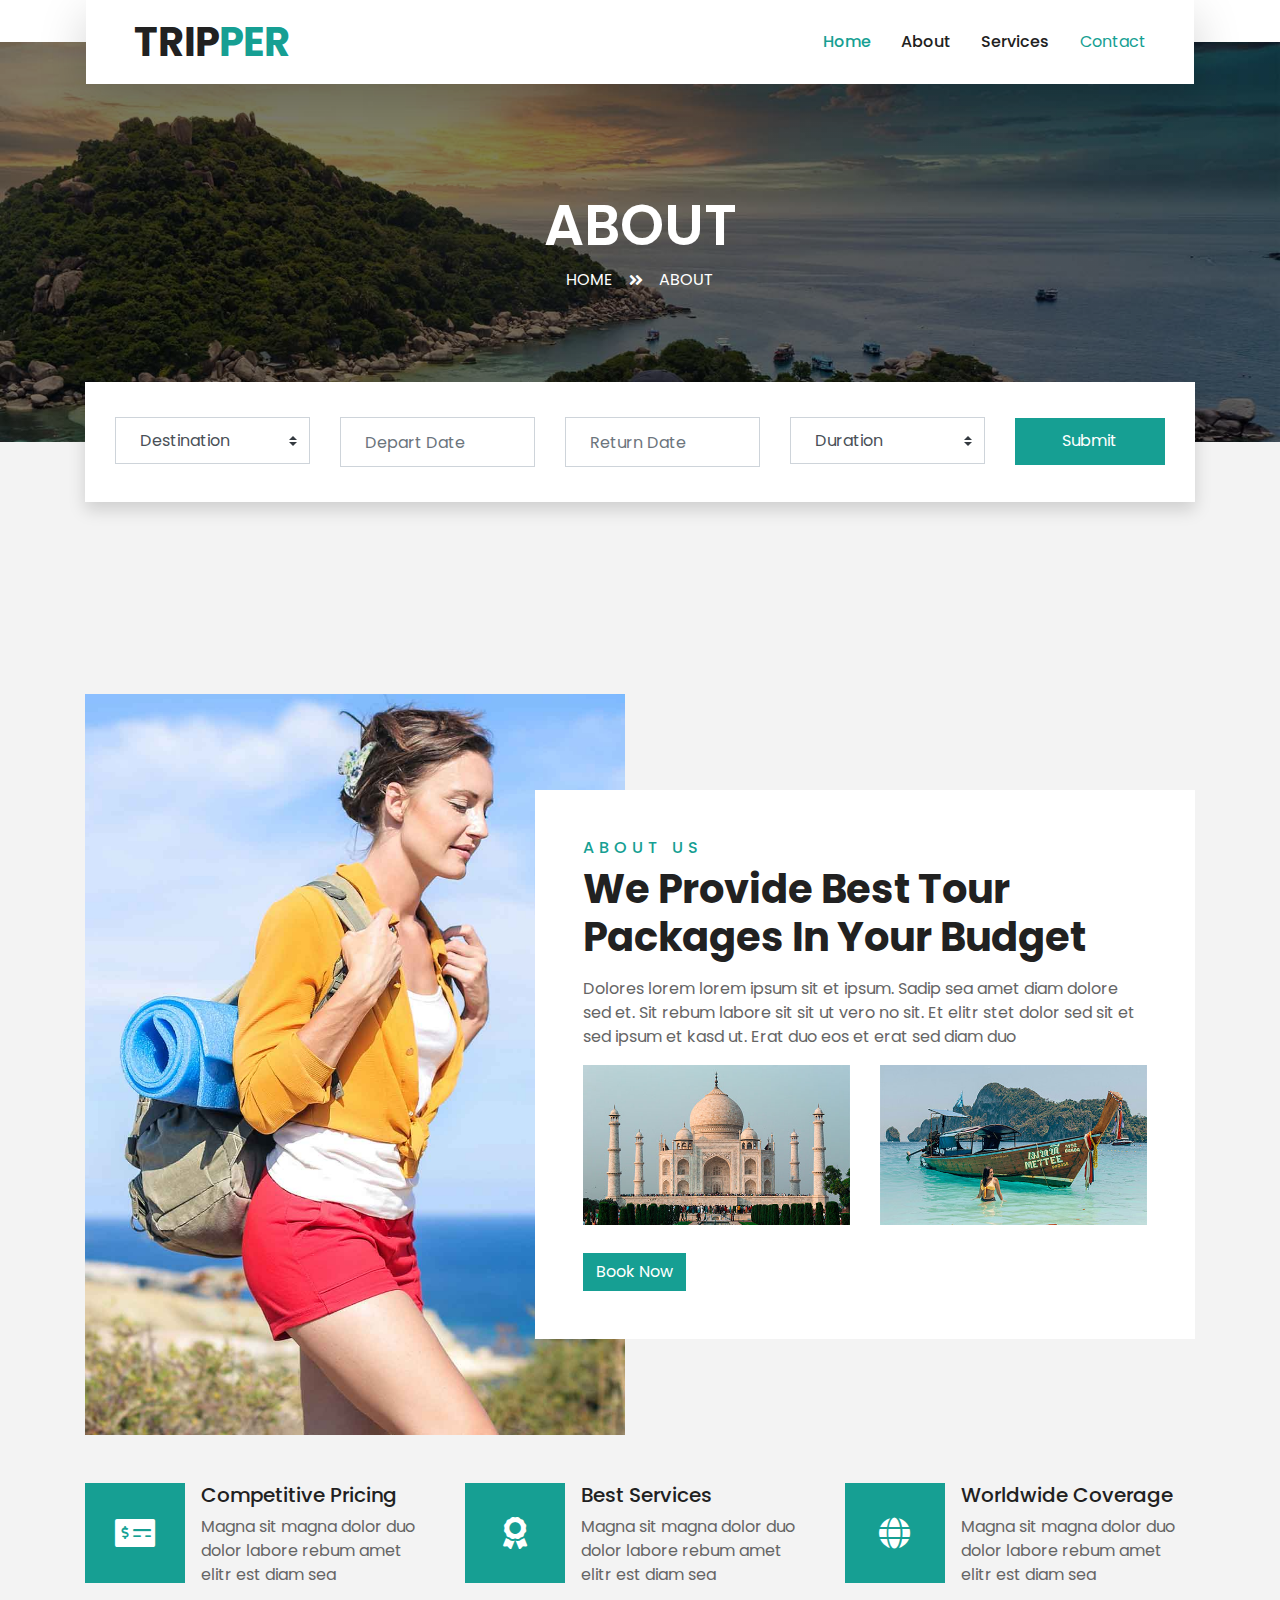
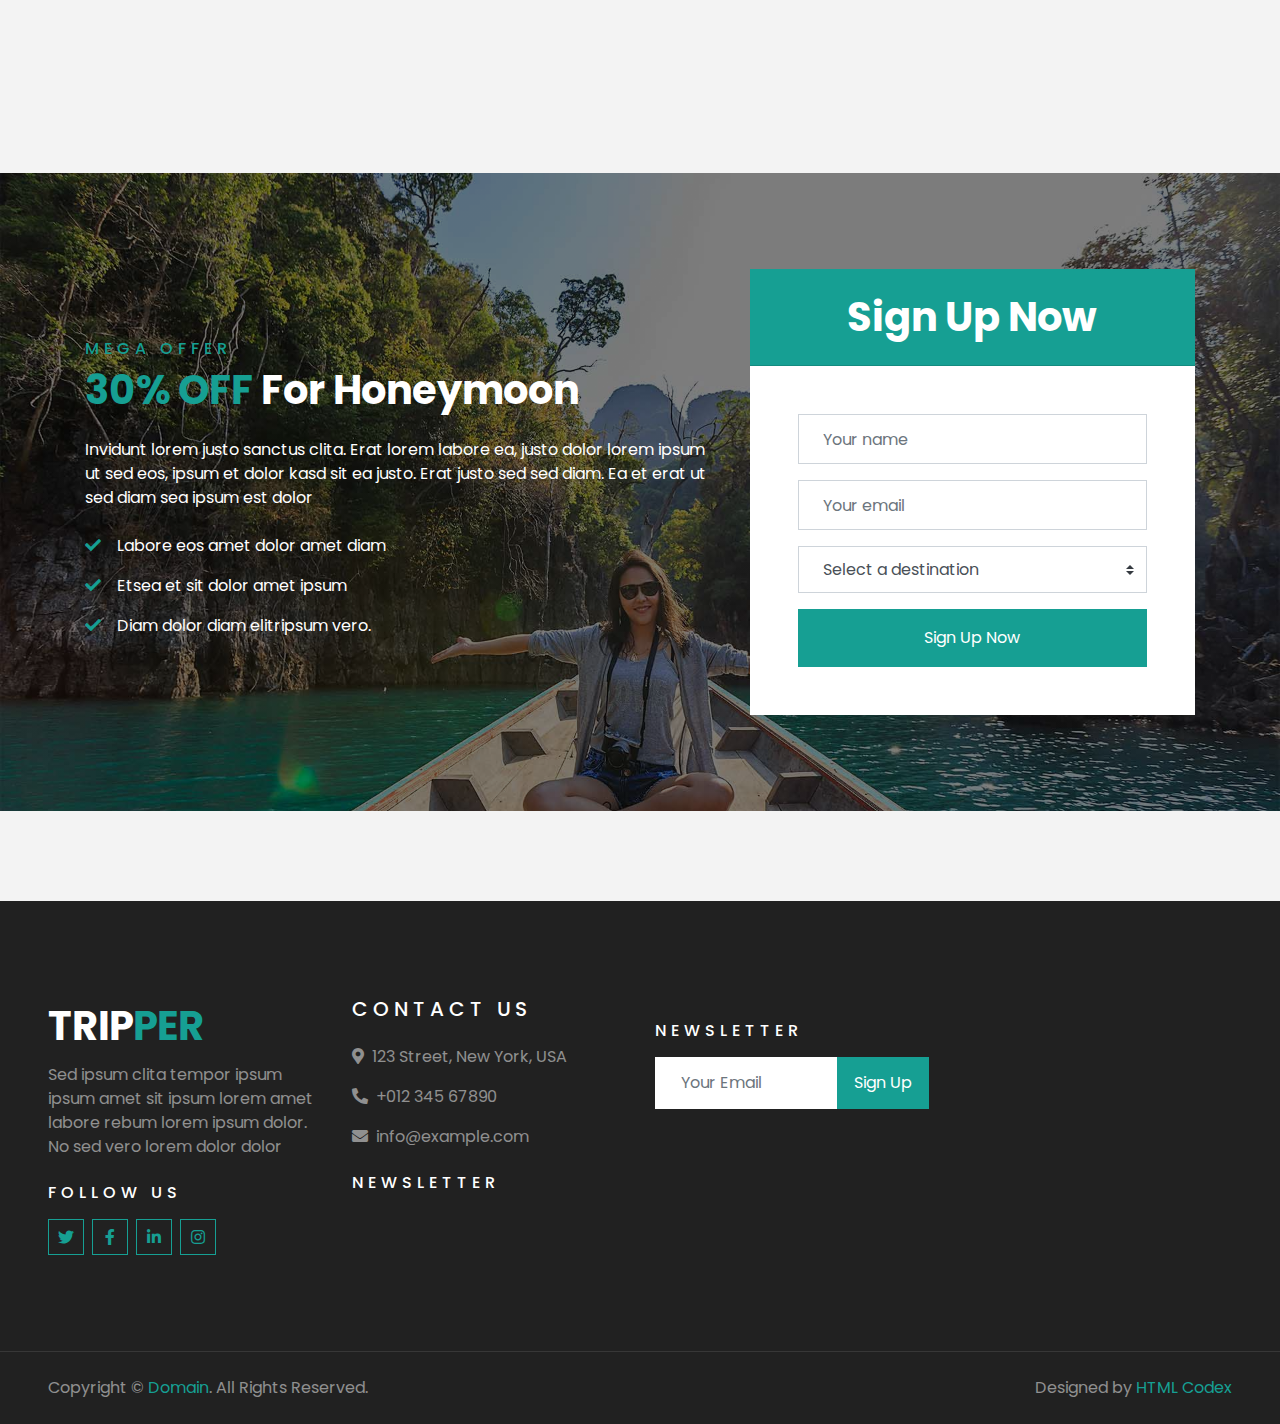
==== commit 52d86b17: "Edit" ====
--- a/TripperTemplate/about.html
+++ b/TripperTemplate/about.html
@@ -27,42 +27,7 @@
 </head>
 
 <body>
-    <!-- Topbar Start -->
-    <div class="container-fluid bg-light pt-3 d-none d-lg-block">
-        <div class="container">
-            <div class="row">
-                <div class="col-lg-6 text-center text-lg-left mb-2 mb-lg-0">
-                    <div class="d-inline-flex align-items-center">
-                        <p><i class="fa fa-envelope mr-2"></i>info@example.com</p>
-                        <p class="text-body px-3">|</p>
-                        <p><i class="fa fa-phone-alt mr-2"></i>+012 345 6789</p>
-                    </div>
-                </div>
-                <div class="col-lg-6 text-center text-lg-right">
-                    <div class="d-inline-flex align-items-center">
-                        <a class="text-primary px-3" href="">
-                            <i class="fab fa-facebook-f"></i>
-                        </a>
-                        <a class="text-primary px-3" href="">
-                            <i class="fab fa-twitter"></i>
-                        </a>
-                        <a class="text-primary px-3" href="">
-                            <i class="fab fa-linkedin-in"></i>
-                        </a>
-                        <a class="text-primary px-3" href="">
-                            <i class="fab fa-instagram"></i>
-                        </a>
-                        <a class="text-primary pl-3" href="">
-                            <i class="fab fa-youtube"></i>
-                        </a>
-                    </div>
-                </div>
-            </div>
-        </div>
-    </div>
-    <!-- Topbar End -->
-
-
+    
     <!-- Navbar Start -->
     <div class="container-fluid position-relative nav-bar p-0">
         <div class="container-lg position-relative p-0 px-lg-3" style="z-index: 9;">
--- a/TripperTemplate/css/style.css
+++ b/TripperTemplate/css/style.css
@@ -1,10 +1,3 @@
-/******* Bootstrap Theming ********/
-/*!
- * Bootstrap v4.5.3 (https://getbootstrap.com/)
- * Copyright 2011-2020 The Bootstrap Authors
- * Copyright 2011-2020 Twitter, Inc.
- * Licensed under MIT (https://github.com/twbs/bootstrap/blob/main/LICENSE)
- */
 :root {
   --blue: #007bff;
   --indigo: #6610f2;
@@ -4015,6 +4008,7 @@
   flex-wrap: wrap;
   align-items: center;
   justify-content: space-between;
+  
 }
 
 .navbar-brand {
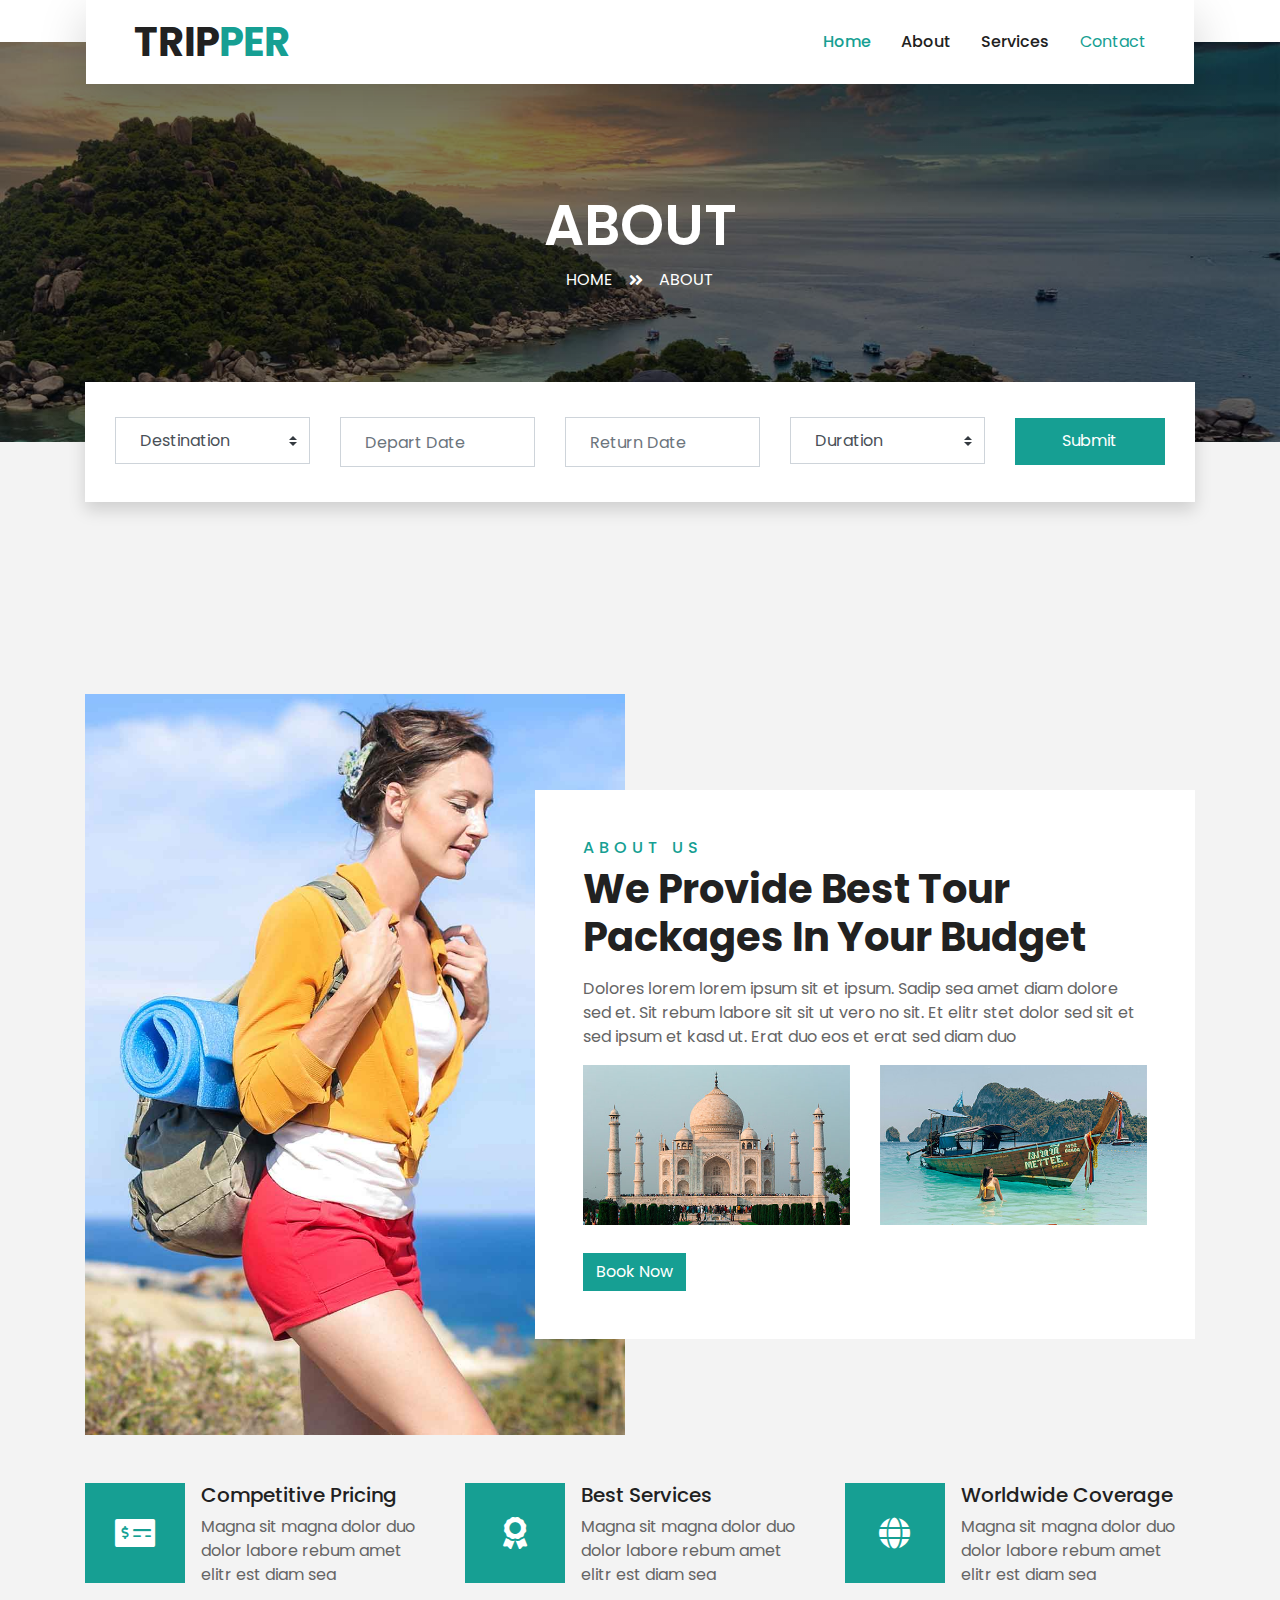
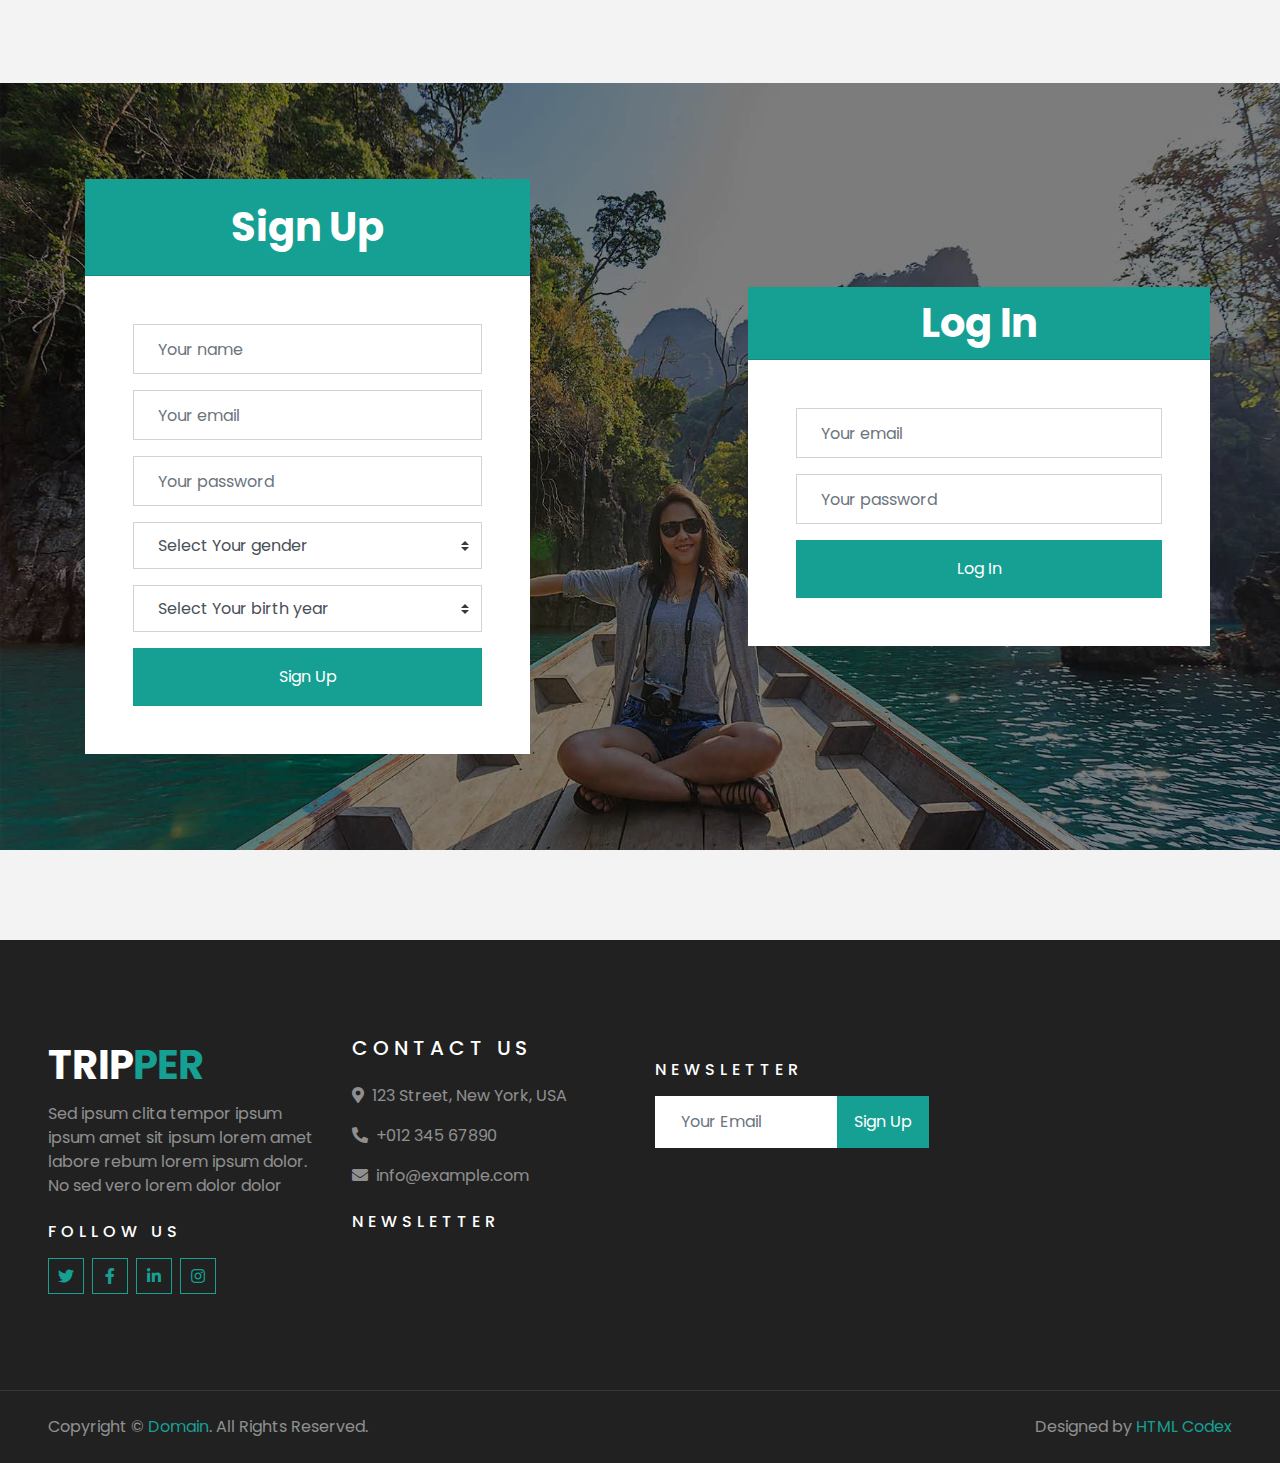
==== commit 64072daf: "Edit" ====
--- a/TripperTemplate/about.html
+++ b/TripperTemplate/about.html
@@ -197,27 +197,14 @@
 
 
     <!-- Registration Start -->
-    <div class="container-fluid bg-registration py-5" style="margin: 90px 0;">
+    <div class="container-fluid bg-registration py-5"  >
         <div class="container py-5">
             <div class="row align-items-center">
-                <div class="col-lg-7 mb-5 mb-lg-0">
-                    <div class="mb-4">
-                        <h6 class="text-primary text-uppercase" style="letter-spacing: 5px;">Mega Offer</h6>
-                        <h1 class="text-white"><span class="text-primary">30% OFF</span> For Honeymoon</h1>
-                    </div>
-                    <p class="text-white">Invidunt lorem justo sanctus clita. Erat lorem labore ea, justo dolor lorem ipsum ut sed eos,
-                        ipsum et dolor kasd sit ea justo. Erat justo sed sed diam. Ea et erat ut sed diam sea ipsum est
-                        dolor</p>
-                    <ul class="list-inline text-white m-0">
-                        <li class="py-2"><i class="fa fa-check text-primary mr-3"></i>Labore eos amet dolor amet diam</li>
-                        <li class="py-2"><i class="fa fa-check text-primary mr-3"></i>Etsea et sit dolor amet ipsum</li>
-                        <li class="py-2"><i class="fa fa-check text-primary mr-3"></i>Diam dolor diam elitripsum vero.</li>
-                    </ul>
-                </div>
-                <div class="col-lg-5">
+                
+                <div class="col-lg-5" >
                     <div class="card border-0">
                         <div class="card-header bg-primary text-center p-4">
-                            <h1 class="text-white m-0">Sign Up Now</h1>
+                            <h1 class="text-white m-0">Sign Up </h1>
                         </div>
                         <div class="card-body rounded-bottom bg-white p-5">
                             <form>
@@ -228,18 +215,58 @@
                                     <input type="email" class="form-control p-4" placeholder="Your email" required="required" />
                                 </div>
                                 <div class="form-group">
+                                    <input type="password" class="form-control p-4" placeholder="Your password" required="required" />
+                                </div>
+                                <div class="form-group">
                                     <select class="custom-select px-4" style="height: 47px;">
-                                        <option selected>Select a destination</option>
-                                        <option value="1">destination 1</option>
-                                        <option value="2">destination 1</option>
-                                        <option value="3">destination 1</option>
+                                        <option selected>Select Your gender </option>
+                                        <option value="1">Male</option>
+                                        <option value="2">Female</option>
                                     </select>
                                 </div>
+                                <div class="form-group">
+                                    <select class="custom-select px-4" style="height: 47px;">
+                                        <option selected>Select Your birth year </option>
+                                        <option value="1999">1999</option>
+                                        <option value="2000">2000</option>
+                                        <option value="2001">2001</option>
+                                        <option value="2002">2002</option>
+                                        <option value="2003">2003</option>
+                                        <option value="2004">2004</option>
+                                        <option value="2005">2005</option>
+                                        <option value="2006">2006</option>
+                                        <option value="2007">2007</option>
+                                        <option value="2008">2008</option>
+                                        <option value="2009">2009</option>
+                                        <option value="2010">2010</option>
+                                        <option value="2011">2011</option>
+                                    </select>
+                                </div>
                                 <div>
-                                    <button class="btn btn-primary btn-block py-3" type="submit">Sign Up Now</button>
+                                    <button class="btn btn-primary btn-block py-3" type="submit">Sign Up</button>
                                 </div>
                             </form>
                         </div>
+                    </div>
+                </div>
+                <div class="card border-0" style="margin-left: auto;">
+                    <div class="card-header bg-primary text-center p-44">
+                        <h1 class="text-white m-0">Log In</h1>
+                    </div>
+                    <div class="card-body rounded-bottom bg-white p-5">
+                        <form>
+                            
+                            <div class="form-group">
+                                <input type="email" class="form-control p-4" placeholder="Your email" required="required" />
+                            </div>
+                            <div class="form-group">
+                                <input type="password" class="form-control p-4" placeholder="Your password" required="required" />
+                            </div>
+                            
+                            <div>
+                                <button class="btn btn-primary btn-block py-3" type="submit">Log In</button>
+                            </div>
+                        </form>
                     </div>
                 </div>
             </div>
--- a/TripperTemplate/css/style.css
+++ b/TripperTemplate/css/style.css
@@ -4356,7 +4356,7 @@
 }
 
 .card {
-  position: relative;
+  position:static;
   display: flex;
   flex-direction: column;
   min-width: 0;
@@ -4364,6 +4364,7 @@
   background-color: #fff;
   background-clip: border-box;
   border: 1px solid rgba(0, 0, 0, 0.125);
+  align-items: auto;
 }
 
 .card > hr {
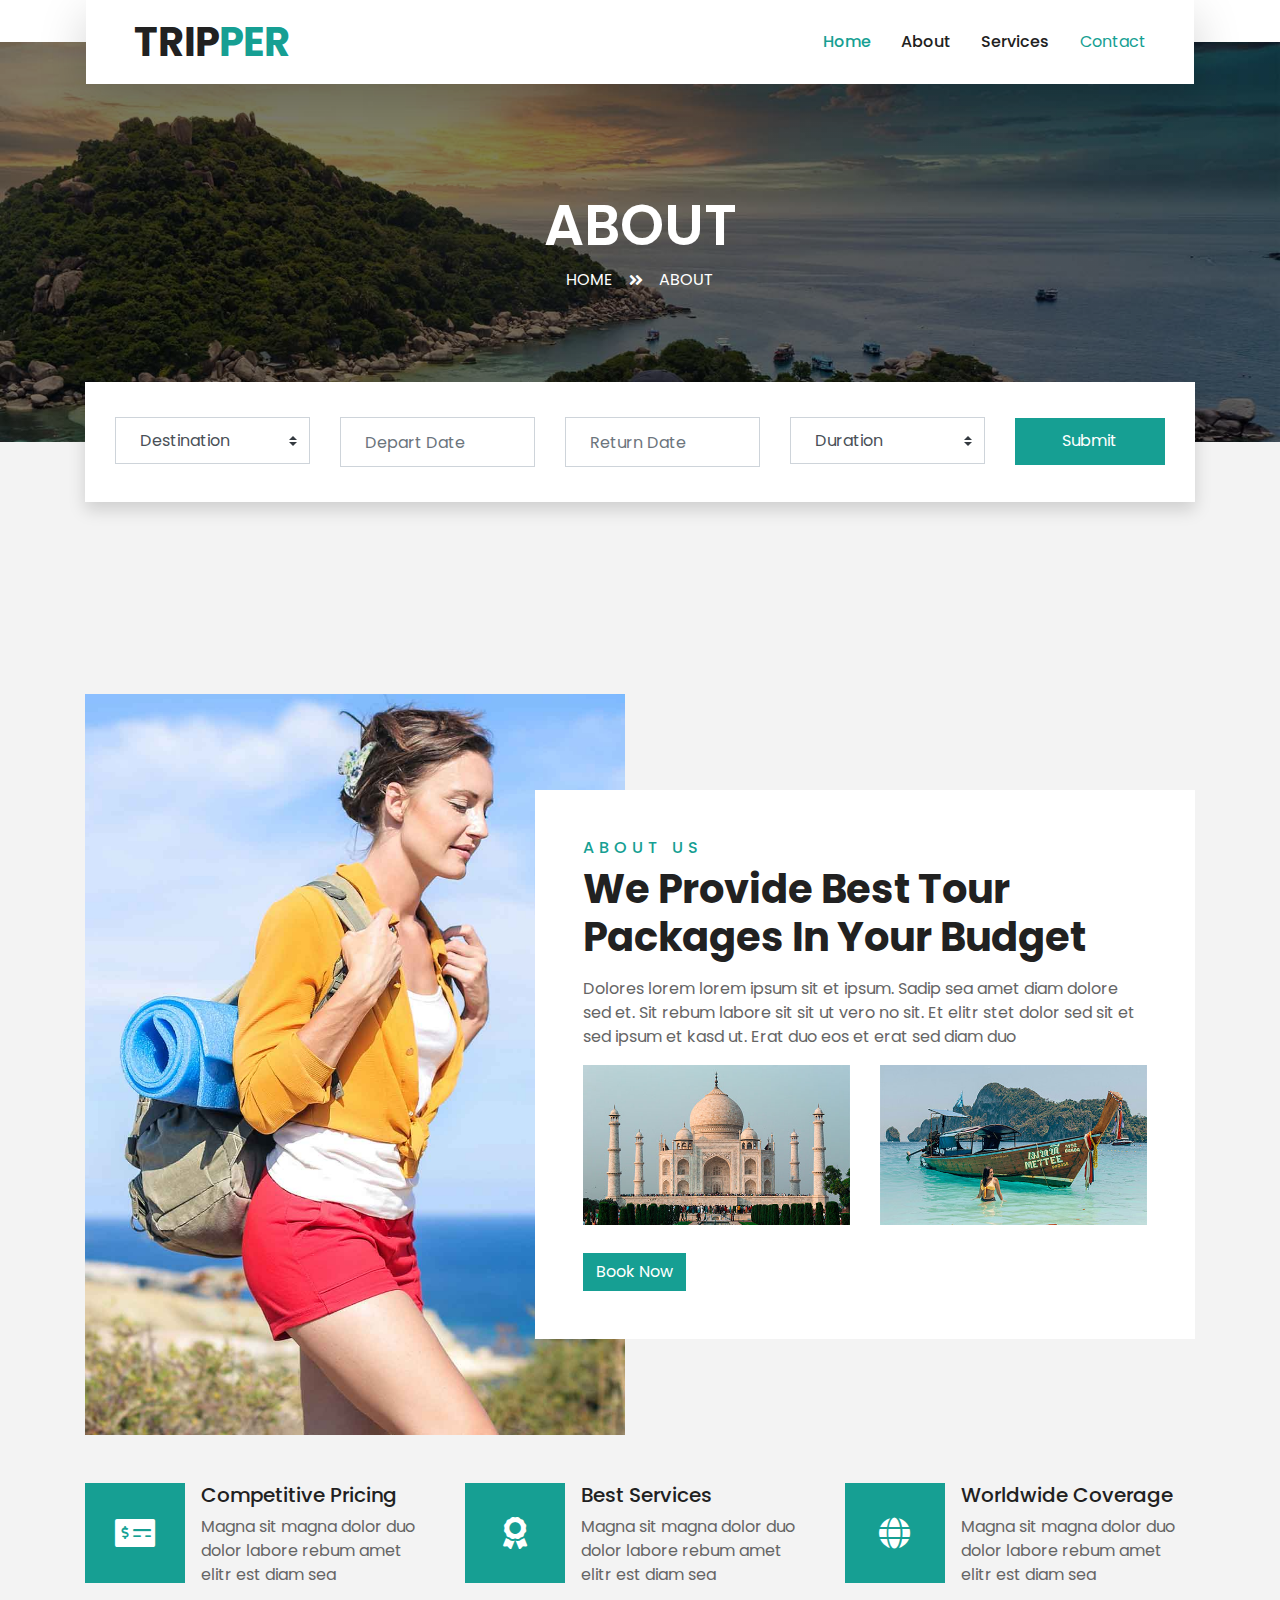
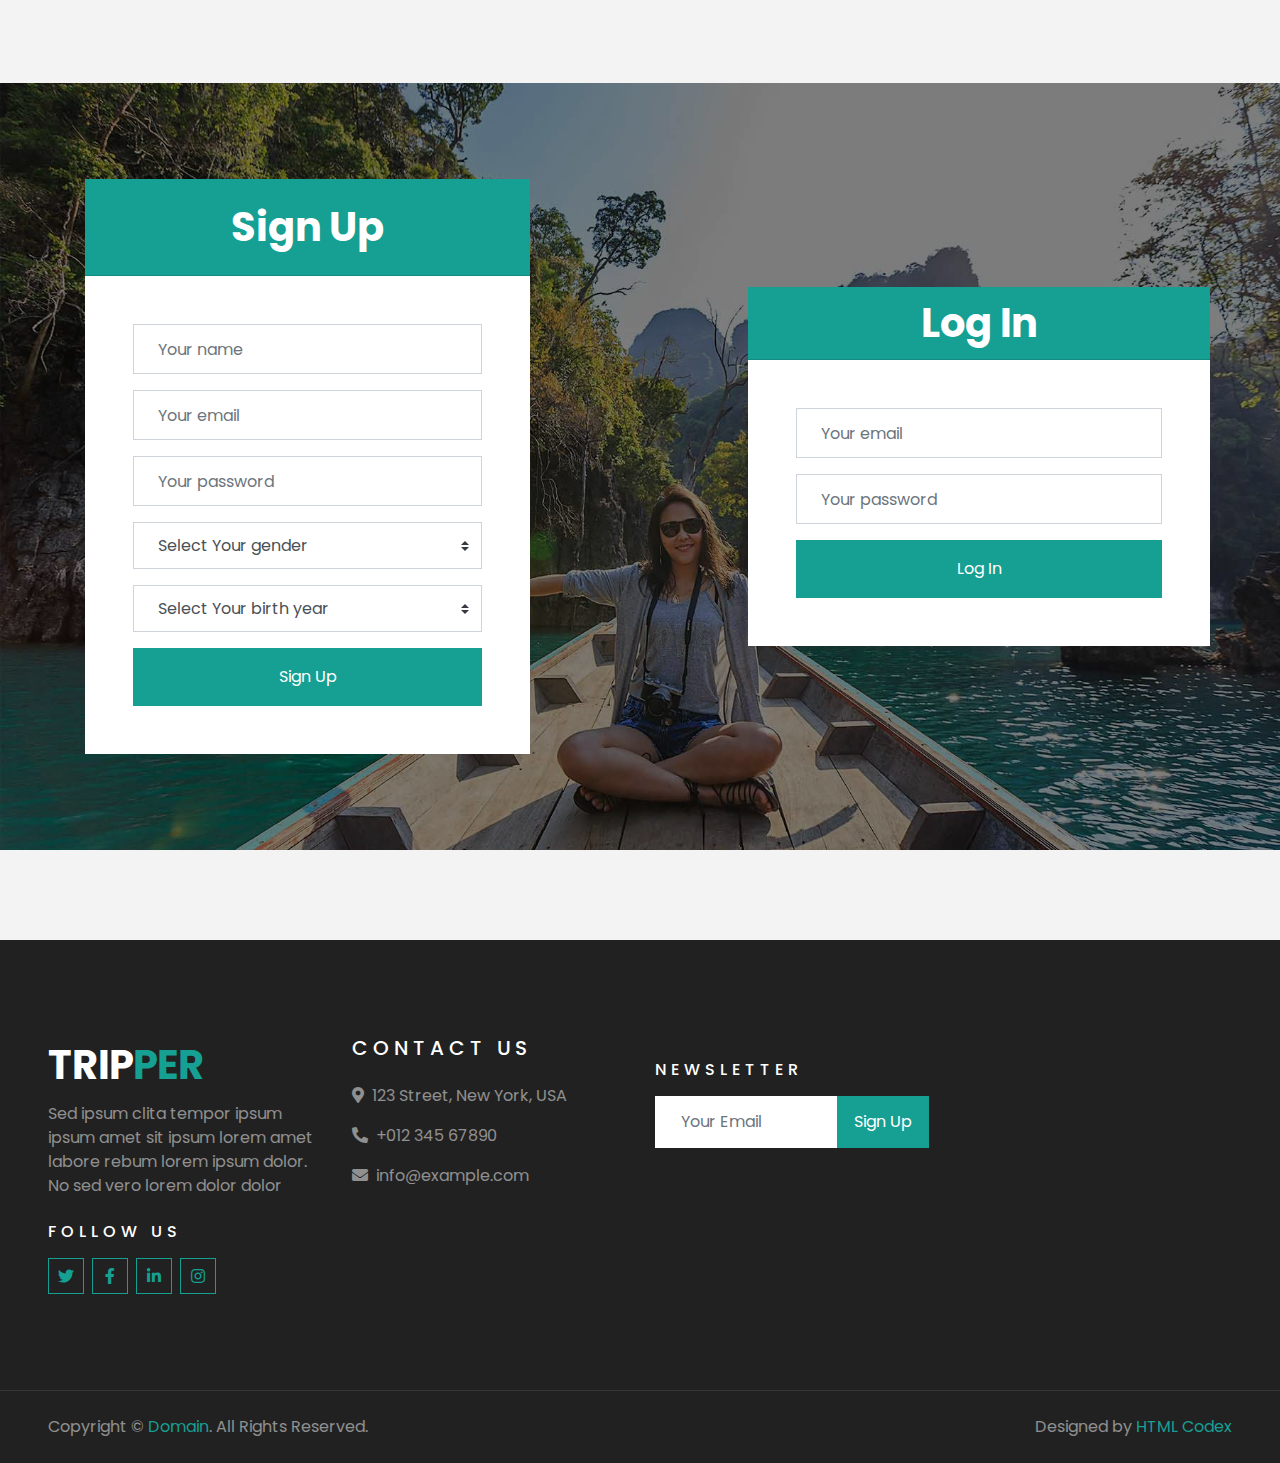
==== commit 9726e785: "Edit" ====
--- a/TripperTemplate/about.html
+++ b/TripperTemplate/about.html
@@ -297,7 +297,7 @@
                 <p><i class="fa fa-map-marker-alt mr-2"></i>123 Street, New York, USA</p>
                 <p><i class="fa fa-phone-alt mr-2"></i>+012 345 67890</p>
                 <p><i class="fa fa-envelope mr-2"></i>info@example.com</p>
-                <h6 class="text-white text-uppercase mt-4 mb-3" style="letter-spacing: 5px;">Newsletter</h6>
+               
                 <div class="w-100">
                     
                 </div>
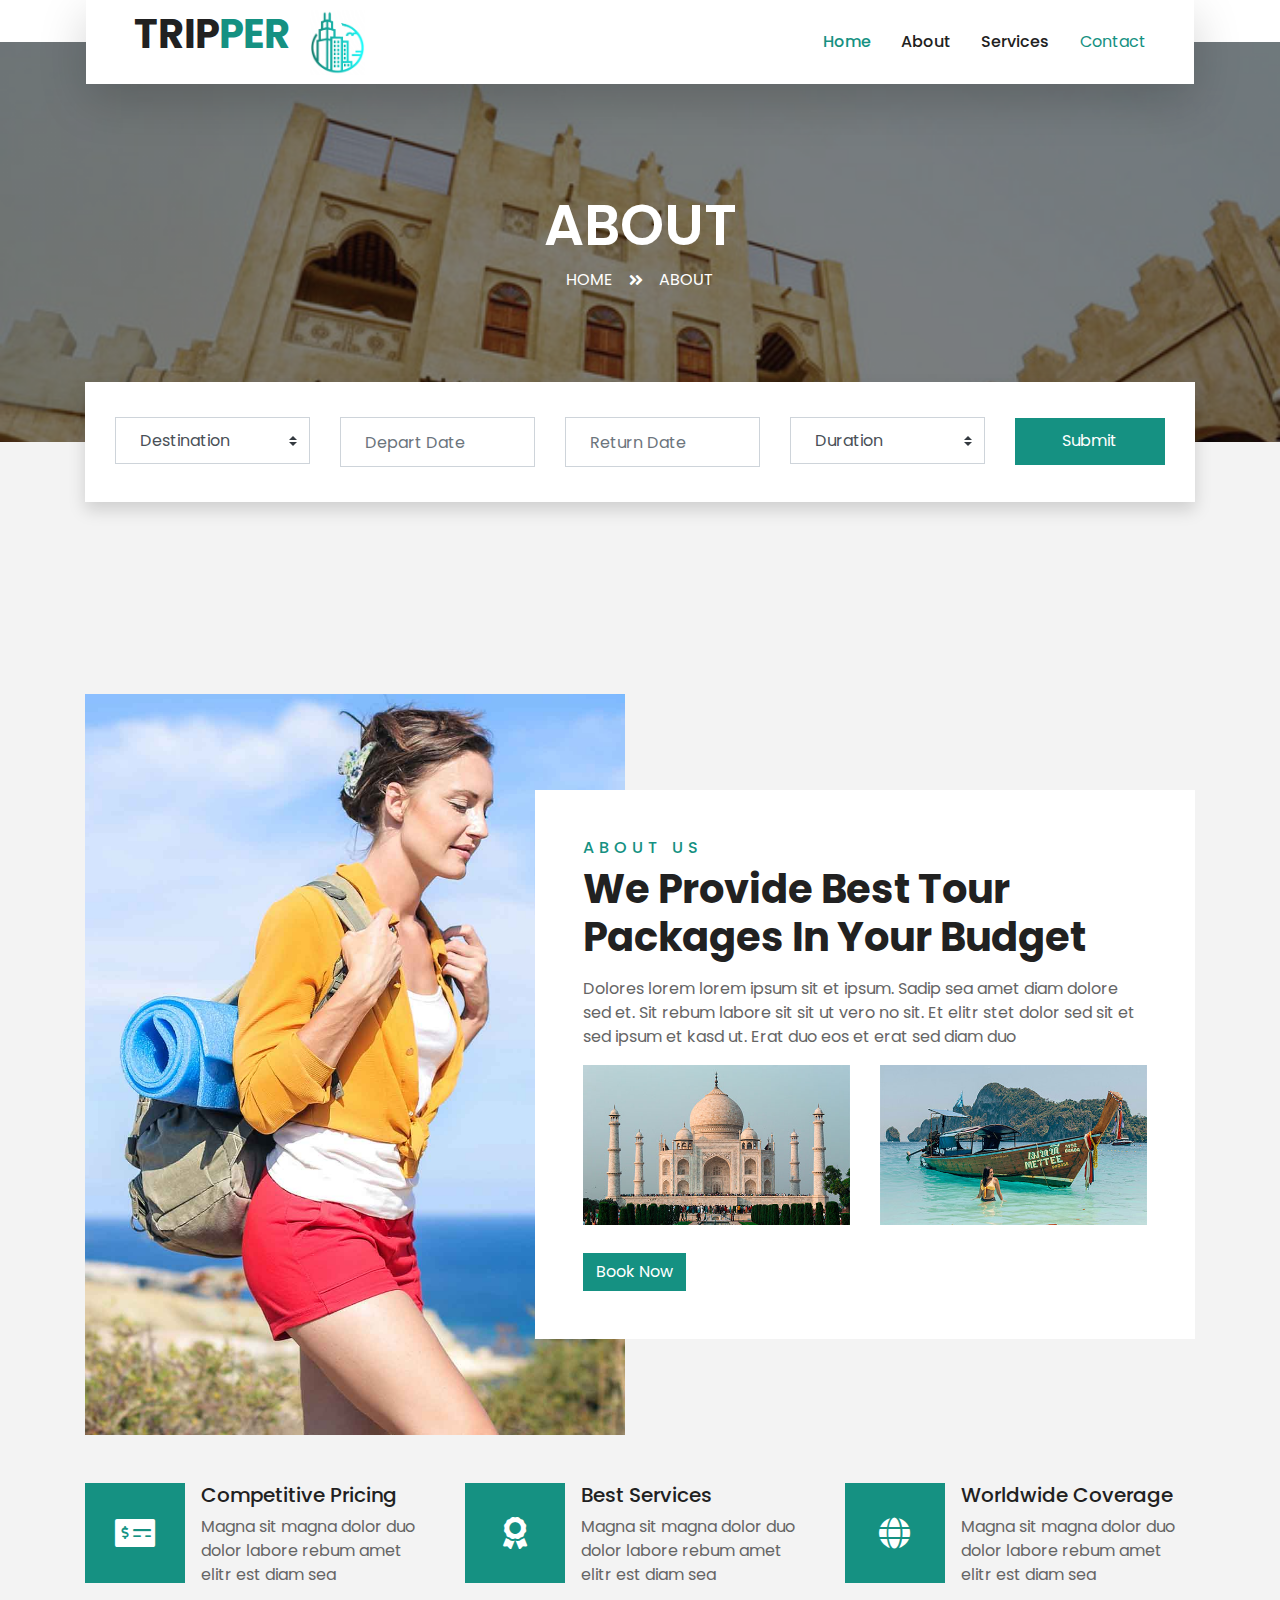
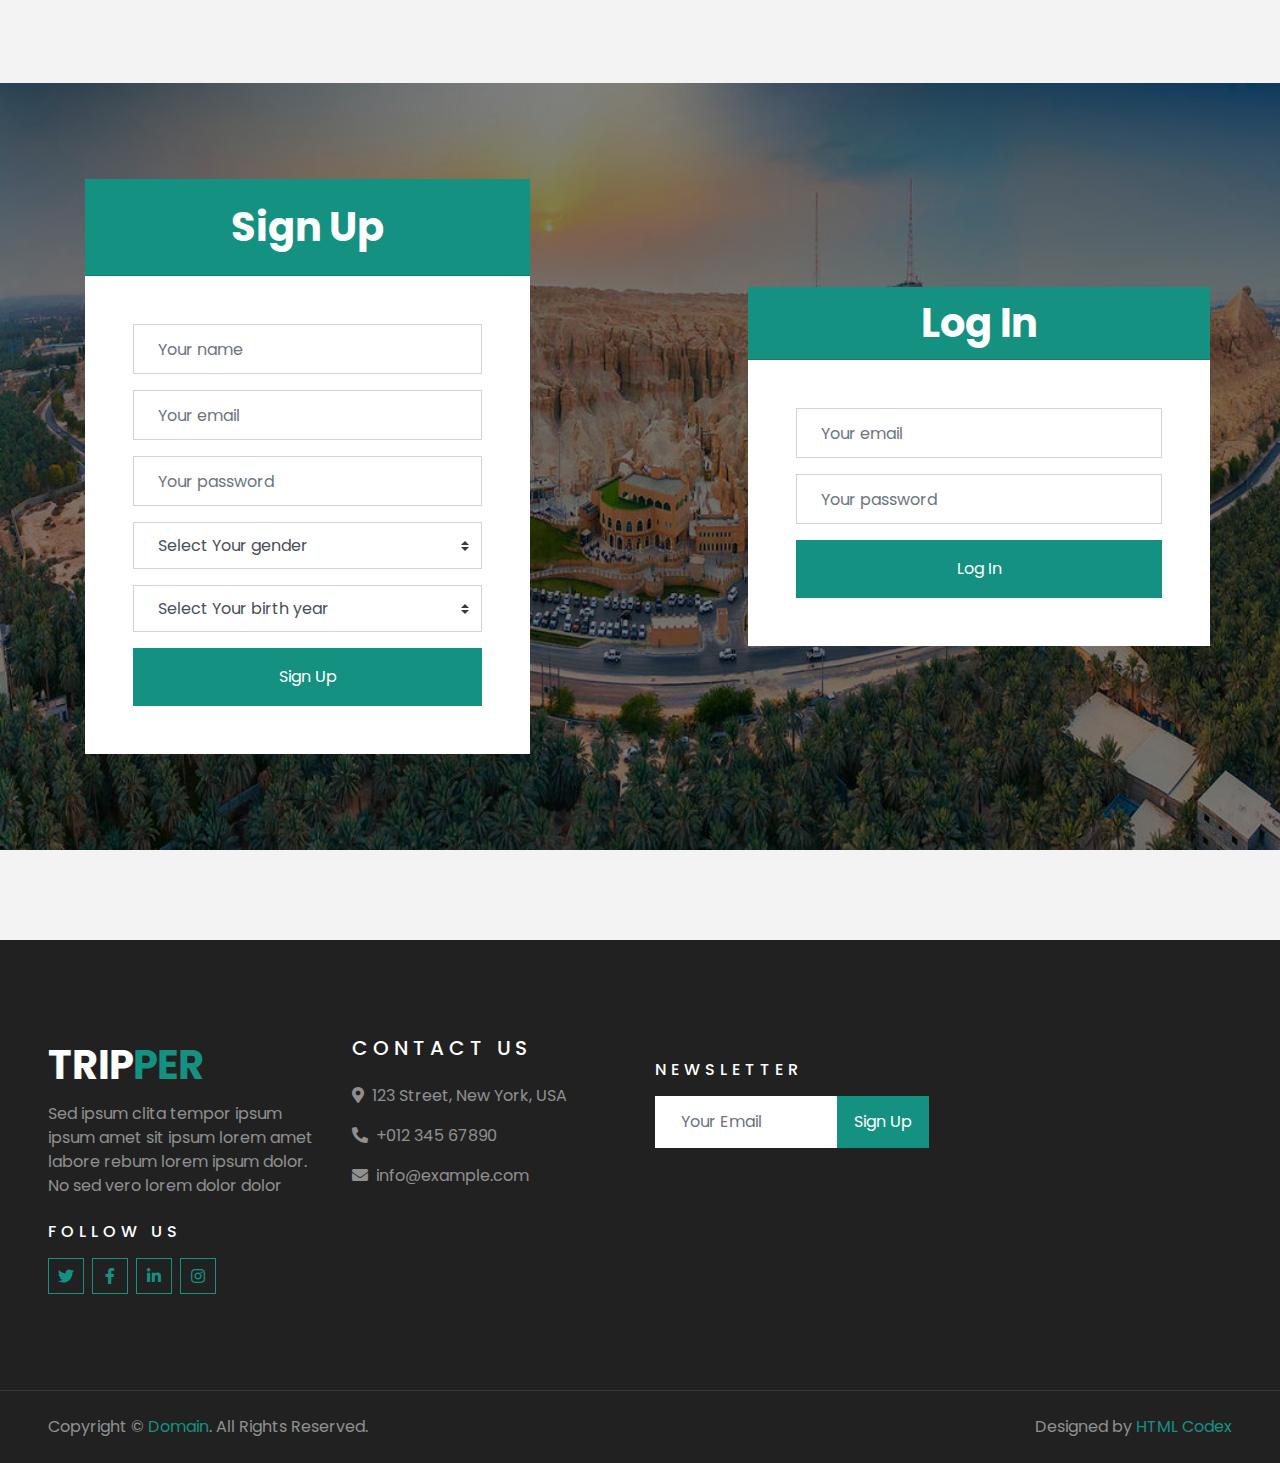
==== commit 627f6d29: "Edit" ====
--- a/TripperTemplate/about.html
+++ b/TripperTemplate/about.html
@@ -33,7 +33,10 @@
         <div class="container-lg position-relative p-0 px-lg-3" style="z-index: 9;">
             <nav class="navbar navbar-expand-lg bg-light navbar-light shadow-lg py-3 py-lg-0 pl-3 pl-lg-5">
                 <a href="" class="navbar-brand">
-                    <h1 class="m-0 text-primary"><span class="text-dark">TRIP</span>PER</h1>
+                    <div>
+                        <img src="img/TripperLogoWithoutName.png" height="65px" width="55px" style="float:right; margin-left: 20px;">
+                        <h1 class="m-0 text-primary" style="display: inline-block !important;"><span class="text-dark" style="display: inline-block!important;">TRIP</span>PER</h1>
+                      </div>
                 </a>
                 <button type="button" class="navbar-toggler" data-toggle="collapse" data-target="#navbarCollapse">
                     <span class="navbar-toggler-icon"></span>
--- a/TripperTemplate/css/style.css
+++ b/TripperTemplate/css/style.css
@@ -12,7 +12,7 @@
   --white: #fff;
   --gray: #6c757d;
   --gray-dark: #343a40;
-  --primary:#169f93;
+  --primary:#159182;
   --secondary: #f4faec;
   --success:whitesmoke;
   --info: #17a2b8;
@@ -145,7 +145,7 @@
 }
 
 a {
-  color:#169f93;
+  color:#159182;
   text-decoration: none;
   background-color: transparent;
 }
@@ -2358,8 +2358,8 @@
 
 .btn-primary {
   color: #fff;
-  background-color:#169f93;
-  border-color:#169f93;
+  background-color:#159182;
+  border-color:#159182;
 }
 
 .btn-primary:hover {
@@ -2377,8 +2377,8 @@
 
 .btn-primary.disabled, .btn-primary:disabled {
   color: #fff;
-  background-color:#169f93;
-  border-color:#169f93;
+  background-color:#159182;
+  border-color:#159182;
 }
 
 .btn-primary:not(:disabled):not(.disabled):active, .btn-primary:not(:disabled):not(.disabled).active,
@@ -2653,14 +2653,14 @@
 }
 
 .btn-outline-primary {
-  color:#169f93;
-  border-color:#169f93;
+  color:#159182;
+  border-color:#159182;
 }
 
 .btn-outline-primary:hover {
   color: #fff;
-  background-color:#169f93;
-  border-color:#169f93;
+  background-color:#159182;
+  border-color:#159182;
 }
 
 .btn-outline-primary:focus, .btn-outline-primary.focus {
@@ -2668,15 +2668,15 @@
 }
 
 .btn-outline-primary.disabled, .btn-outline-primary:disabled {
-  color:#169f93;
+  color:#159182;
   background-color: transparent;
 }
 
 .btn-outline-primary:not(:disabled):not(.disabled):active, .btn-outline-primary:not(:disabled):not(.disabled).active,
 .show > .btn-outline-primary.dropdown-toggle {
   color: #fff;
-  background-color:#169f93;
-  border-color:#169f93;
+  background-color:#159182;
+  border-color:#159182;
 }
 
 .btn-outline-primary:not(:disabled):not(.disabled):active:focus, .btn-outline-primary:not(:disabled):not(.disabled).active:focus,
@@ -2910,7 +2910,7 @@
 
 .btn-link {
   font-weight: 400;
-  color:#169f93;
+  color:#159182;
   text-decoration: none;
 }
 
@@ -3207,7 +3207,7 @@
 .dropdown-item.active, .dropdown-item:active {
   color: #fff;
   text-decoration: none;
-  background-color:#169f93;
+  background-color:#159182;
 }
 
 .dropdown-item.disabled, .dropdown-item:disabled {
@@ -3496,8 +3496,8 @@
 
 .custom-control-input:checked ~ .custom-control-label::before {
   color: #fff;
-  border-color:#169f93;
-  background-color:#169f93;
+  border-color:#159182;
+  background-color:#159182;
 }
 
 .custom-control-input:focus ~ .custom-control-label::before {
@@ -3557,8 +3557,8 @@
 }
 
 .custom-checkbox .custom-control-input:indeterminate ~ .custom-control-label::before {
-  border-color:#169f93;
-  background-color:#169f93;
+  border-color:#159182;
+  background-color:#159182;
 }
 
 .custom-checkbox .custom-control-input:indeterminate ~ .custom-control-label::after {
@@ -3782,7 +3782,7 @@
   width: 1rem;
   height: 1rem;
   margin-top: -0.25rem;
-  background-color:#169f93;
+  background-color:#159182;
   border: 0;
   transition: background-color 0.15s ease-in-out, border-color 0.15s ease-in-out, box-shadow 0.15s ease-in-out;
   appearance: none;
@@ -3810,7 +3810,7 @@
 .custom-range::-moz-range-thumb {
   width: 1rem;
   height: 1rem;
-  background-color:#169f93;
+  background-color:#159182;
   border: 0;
   transition: background-color 0.15s ease-in-out, border-color 0.15s ease-in-out, box-shadow 0.15s ease-in-out;
   appearance: none;
@@ -3841,7 +3841,7 @@
   margin-top: 0;
   margin-right: 0.2rem;
   margin-left: 0.2rem;
-  background-color:#169f93;
+  background-color:#159182;
   border: 0;
   transition: background-color 0.15s ease-in-out, border-color 0.15s ease-in-out, box-shadow 0.15s ease-in-out;
   appearance: none;
@@ -3969,7 +3969,7 @@
 .nav-pills .nav-link.active,
 .nav-pills .show > .nav-link {
   color: #fff;
-  background-color:#169f93;
+  background-color:#159182;
 }
 
 .nav-fill > .nav-link,
@@ -4577,7 +4577,7 @@
   padding: 0.5rem 0.75rem;
   margin-left: -1px;
   line-height: 1.25;
-  color:#169f93;
+  color:#159182;
   background-color: #fff;
   border: 1px solid #dee2e6;
 }
@@ -4603,8 +4603,8 @@
 .page-item.active .page-link {
   z-index: 3;
   color: #fff;
-  background-color:#169f93;
-  border-color:#169f93;
+  background-color:#159182;
+  border-color:#159182;
 }
 
 .page-item.disabled .page-link {
@@ -4665,7 +4665,7 @@
 
 .badge-primary {
   color: #fff;
-  background-color:#169f93;
+  background-color:#159182;
 }
 
 a.badge-primary:hover, a.badge-primary:focus {
@@ -4966,7 +4966,7 @@
   color: #fff;
   text-align: center;
   white-space: nowrap;
-  background-color:#169f93;
+  background-color:#159182;
   transition: width 0.6s ease;
 }
 
@@ -5042,8 +5042,8 @@
 .list-group-item.active {
   z-index: 2;
   color: #fff;
-  background-color:#169f93;
-  border-color:#169f93;
+  background-color:#159182;
+  border-color:#159182;
 }
 
 .list-group-item + .list-group-item {
@@ -6089,7 +6089,7 @@
 }
 
 .bg-primary {
-  background-color:#169f93 !important;
+  background-color:#159182 !important;
 }
 
 a.bg-primary:hover, a.bg-primary:focus,
@@ -6217,7 +6217,7 @@
 }
 
 .border-primary {
-  border-color:#169f93 !important;
+  border-color:#159182 !important;
 }
 
 .border-secondary {
@@ -9259,7 +9259,7 @@
 }
 
 .text-primary {
-  color:#169f93 !important;
+  color:#159182 !important;
 }
 
 a.text-primary:hover, a.text-primary:focus {
@@ -9515,7 +9515,7 @@
 
 .navbar-light .navbar-nav .nav-link:hover,
 .navbar-light .navbar-nav .nav-link.active {
-  color:#169f93;
+  color:#159182;
 }
 
 @media (max-width: 991.98px) {
@@ -9564,40 +9564,8 @@
 }
 
 .page-header {
-  background: linear-gradient(rgba(0, 0, 0, 0.5), rgba(0, 0, 0, 0.5)), url(../img/carousel-2.jpg), no-repeat center center;
+  background: linear-gradient(rgba(0, 0, 0, 0.5), rgba(0, 0, 0, 0.5)), url(../img/AlAHSAA4.jpg), no-repeat center center;
   background-size: cover;
-}
-
-.destination-item img {
-  transition: .5s;
-}
-
-.destination-item:hover img {
-  transform: scale(1.3);
-}
-
-.destination-overlay {
-  position: absolute;
-  top: 30px;
-  right: 30px;
-  bottom: 30px;
-  left: 30px;
-  display: flex;
-  flex-direction: column;
-  align-items: center;
-  justify-content: center;
-  background: rgba(0, 0, 0, 0.3);
-  border: 1px solid rgba(255, 255, 255, 0.5);
-  transition: .5s;
-  z-index: 1;
-}
-
-.destination-item:hover .destination-overlay {
-  top: 0px;
-  right: 0px;
-  bottom: 0px;
-  left: 0px;
-  border-width: 30px;
 }
 
 .service-item {
@@ -9614,27 +9582,20 @@
   display: flex;
   align-items: center;
   justify-content: center;
-  border: 2px solid#169f93;
+  border: 2px solid#159182;
   background: #FFFFFF;
-  color:#169f93;
+  color:#159182;
   transition: .5s;
 }
 
 .service-item:hover i {
-  background:#169f93;
+  background:#159182;
   color: #FFFFFF;
 }
 
-.package-item {
-  transition: .5s;
-}
-
-.package-item:hover {
-  box-shadow: 0 0 30px #CCCCCC;
-}
 
 .bg-registration {
-  background: linear-gradient(rgba(0, 0, 0, 0.5), rgba(0, 0, 0, 0.5)), url(../img/carousel-1.jpg), no-repeat center center;
+  background: linear-gradient(rgba(0, 0, 0, 0.5), rgba(0, 0, 0, 0.5)), url(../img/AlAhsaa.jpg), no-repeat center center;
   background-size: cover;
 }
 
@@ -9661,45 +9622,6 @@
   opacity: 0;
 }
 
-.team-item:hover {
-  box-shadow: 0 0 30px #CCCCCC;
-}
-
-.team-item:hover .team-social {
-  background: rgba(0, 0, 0, 0.5);
-}
-
-.team-item:hover .team-social a.btn:first-child {
-  opacity: 1;
-  margin-top: 0;
-  transition: .3s 0s;
-}
-
-.team-item:hover .team-social a.btn:nth-child(2) {
-  opacity: 1;
-  margin-top: 0;
-  transition: .3s .05s;
-}
-
-.team-item:hover .team-social a.btn:nth-child(3) {
-  opacity: 1;
-  margin-top: 0;
-  transition: .3s .1s;
-}
-
-.team-item:hover .team-social a.btn:nth-child(4) {
-  opacity: 1;
-  margin-top: 0;
-  transition: .3s .15s;
-}
-
-.team-item .team-img img {
-  transition: .5s;
-}
-
-.team-item:hover .team-img img {
-  transform: scale(1.2);
-}
 
 .testimonial-carousel .owl-dots {
   margin-top: 5px;
@@ -9718,7 +9640,7 @@
 
 .testimonial-carousel .owl-dot.active {
   width: 40px;
-  background:#169f93;
+  background:#159182;
 }
 
 .testimonial-carousel .owl-item.center .testimonial-text {
@@ -9743,7 +9665,7 @@
   align-items: center;
   justify-content: center;
   flex-direction: column;
-  background:#169f93;
+  background:#159182;
 }
 
 .blog-date::after {
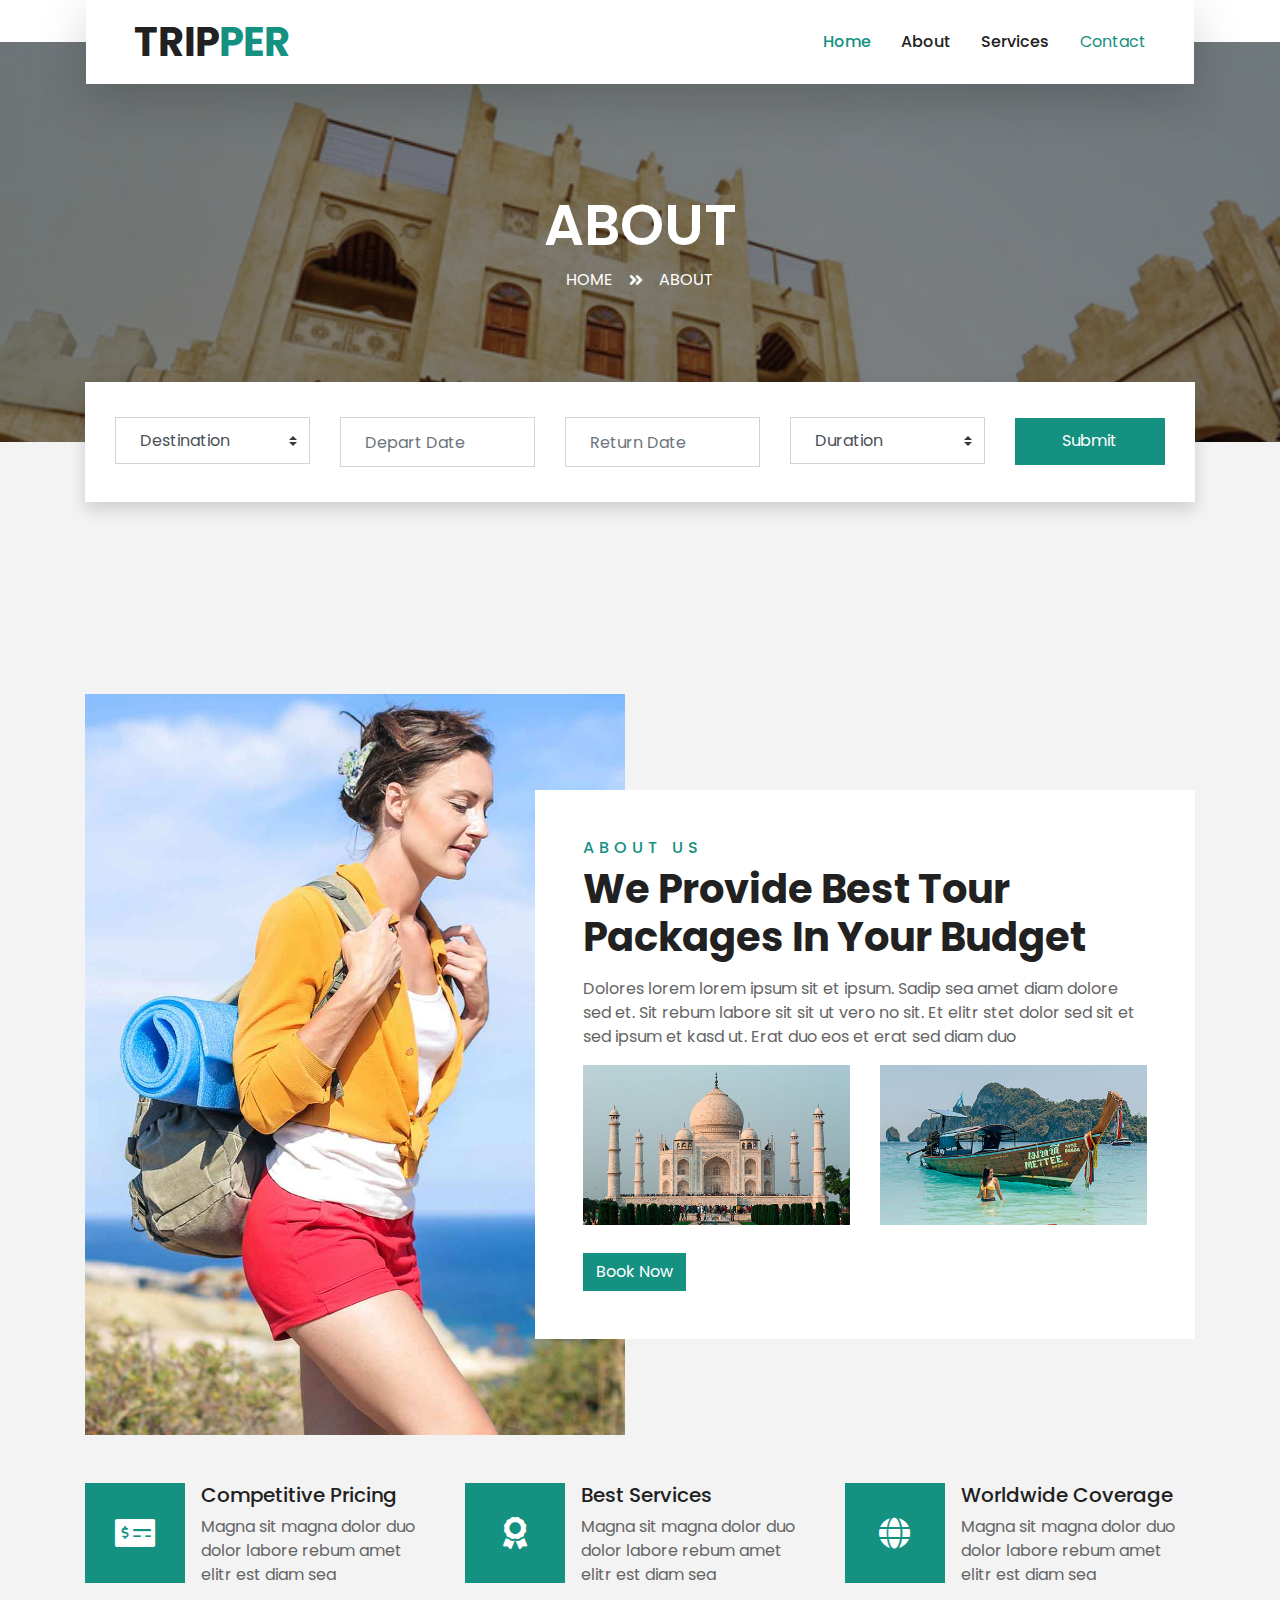
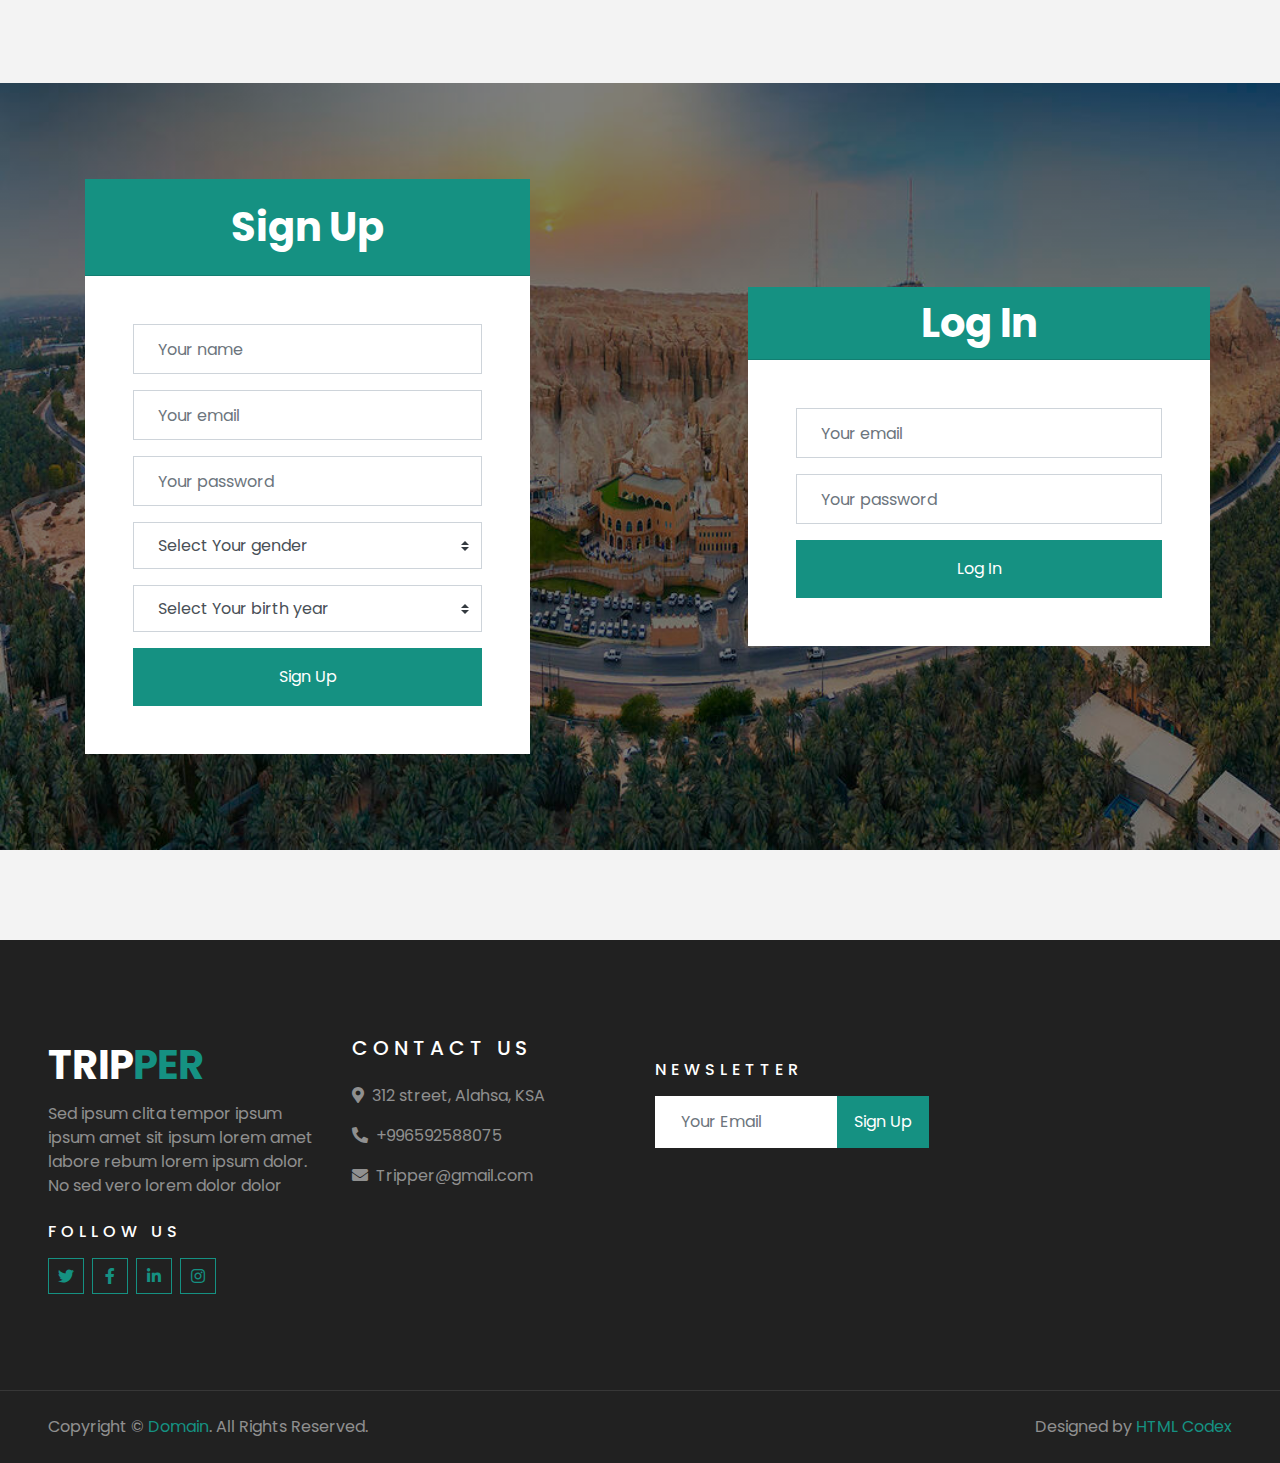
==== commit 2902b006: "manar" ====
--- a/TripperTemplate/about.html
+++ b/TripperTemplate/about.html
@@ -33,10 +33,7 @@
         <div class="container-lg position-relative p-0 px-lg-3" style="z-index: 9;">
             <nav class="navbar navbar-expand-lg bg-light navbar-light shadow-lg py-3 py-lg-0 pl-3 pl-lg-5">
                 <a href="" class="navbar-brand">
-                    <div>
-                        <img src="img/TripperLogoWithoutName.png" height="65px" width="55px" style="float:right; margin-left: 20px;">
-                        <h1 class="m-0 text-primary" style="display: inline-block !important;"><span class="text-dark" style="display: inline-block!important;">TRIP</span>PER</h1>
-                      </div>
+                    <h1 class="m-0 text-primary"><span class="text-dark">TRIP</span>PER</h1>
                 </a>
                 <button type="button" class="navbar-toggler" data-toggle="collapse" data-target="#navbarCollapse">
                     <span class="navbar-toggler-icon"></span>
@@ -297,9 +294,9 @@
             </div>
             <div class="col-lg-3 col-md-6 mb-5">
                 <h5 class="text-white text-uppercase mb-4" style="letter-spacing: 5px;">Contact Us</h5>
-                <p><i class="fa fa-map-marker-alt mr-2"></i>123 Street, New York, USA</p>
-                <p><i class="fa fa-phone-alt mr-2"></i>+012 345 67890</p>
-                <p><i class="fa fa-envelope mr-2"></i>info@example.com</p>
+                <p><i class="fa fa-map-marker-alt mr-2"></i>312 street, Alahsa, KSA</p>
+                <p><i class="fa fa-phone-alt mr-2"></i>+996592588075</p>
+                <p><i class="fa fa-envelope mr-2"></i>Tripper@gmail.com</p>
                
                 <div class="w-100">
                     
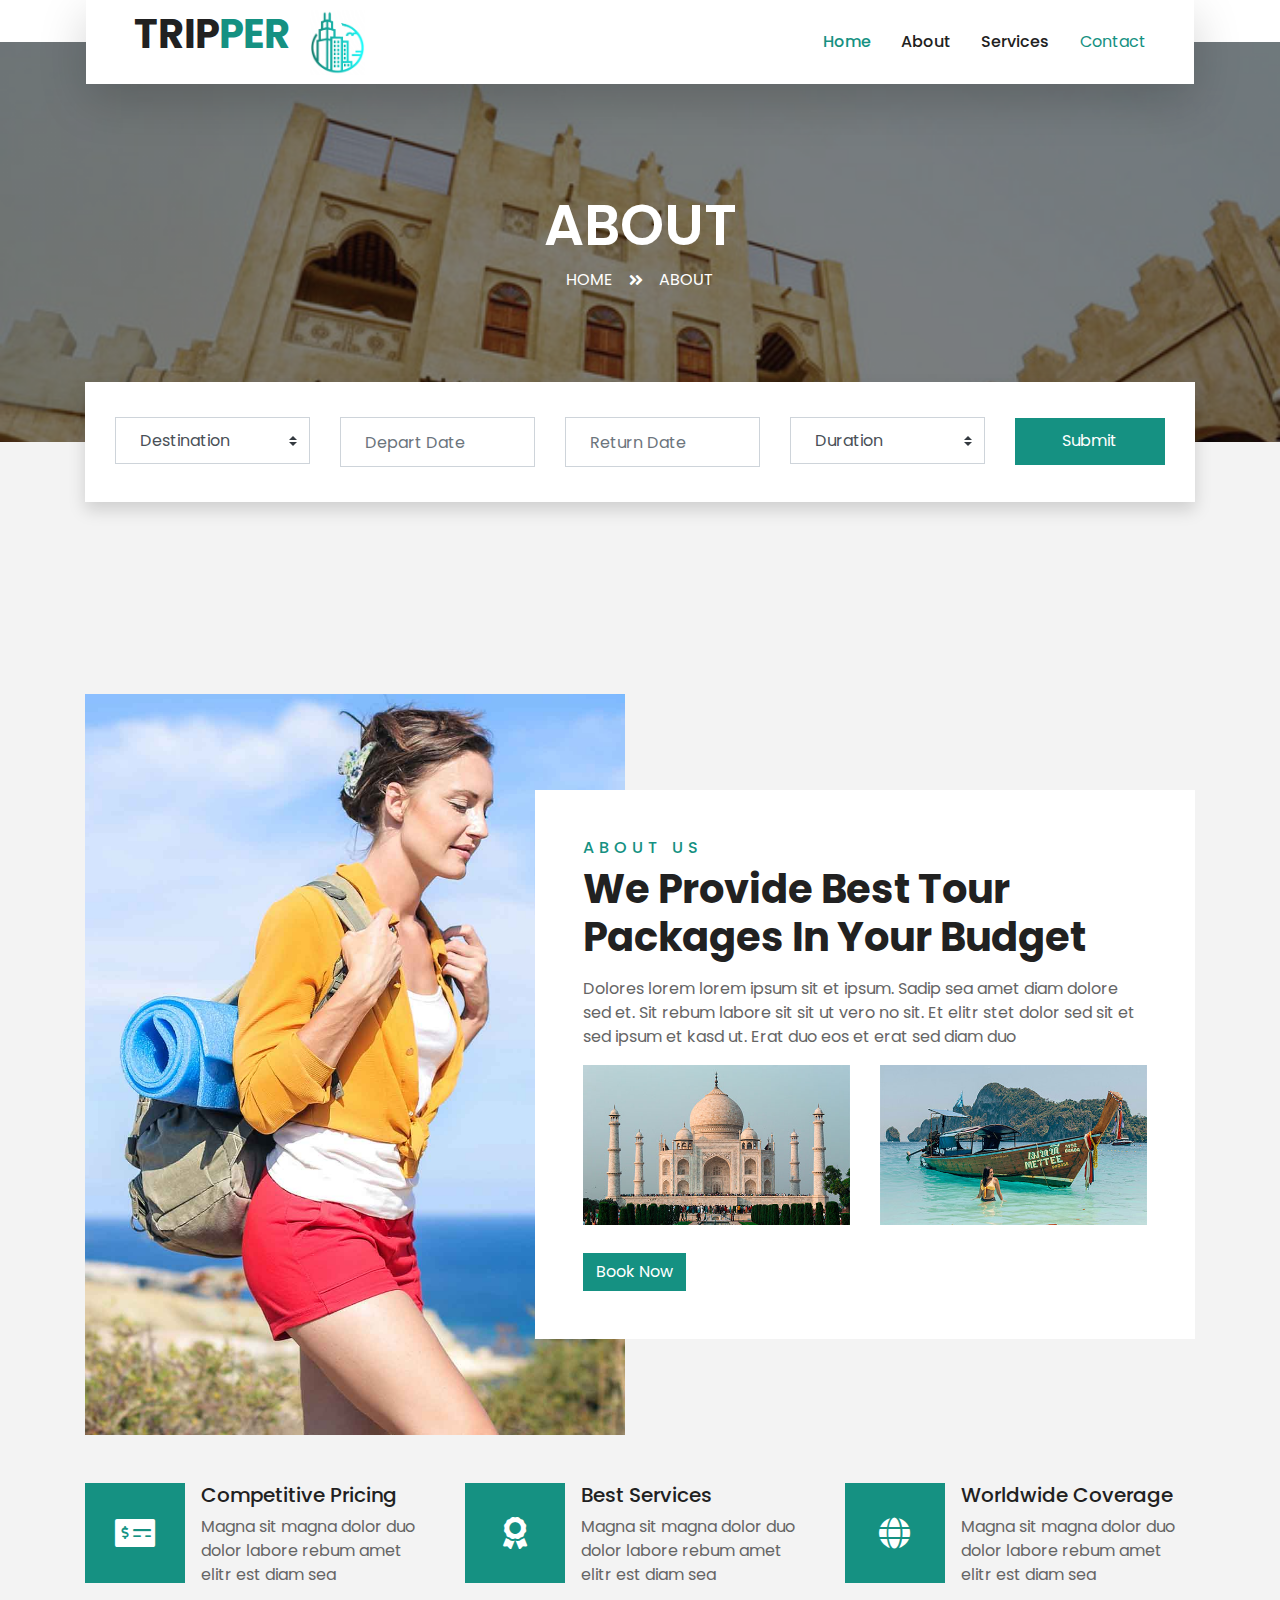
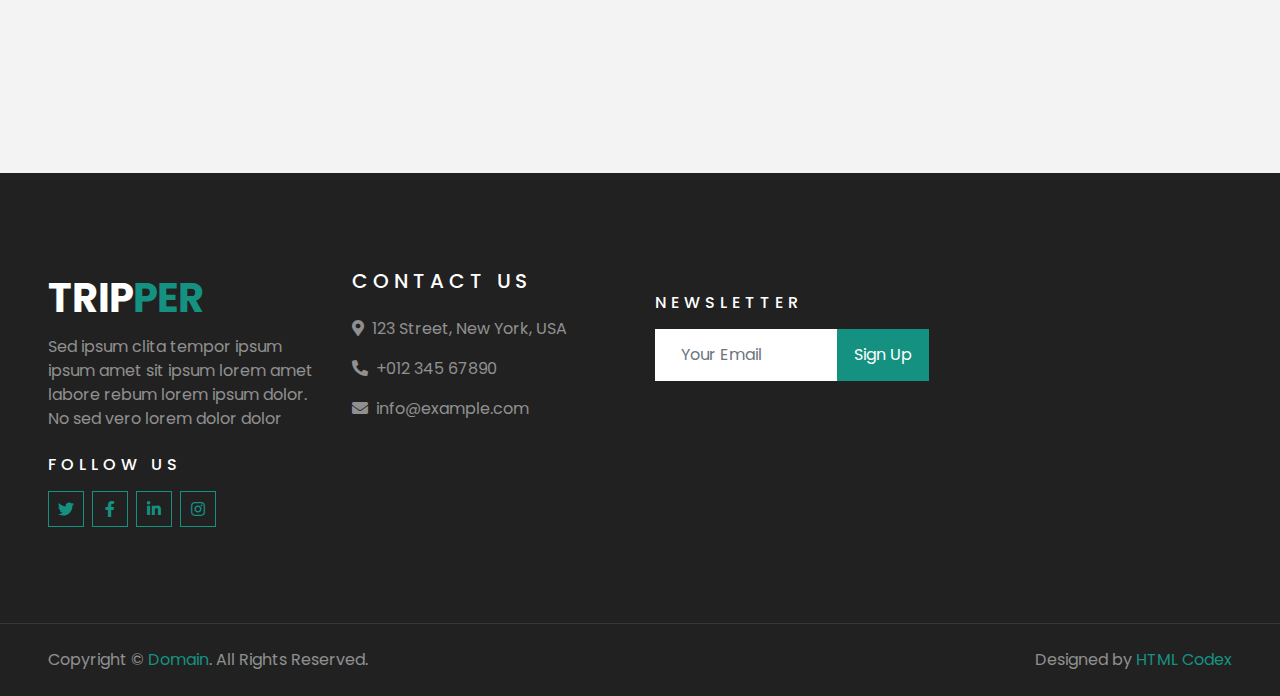
==== commit f5be86b5: "Edit" ====
--- a/TripperTemplate/about.html
+++ b/TripperTemplate/about.html
@@ -33,7 +33,10 @@
         <div class="container-lg position-relative p-0 px-lg-3" style="z-index: 9;">
             <nav class="navbar navbar-expand-lg bg-light navbar-light shadow-lg py-3 py-lg-0 pl-3 pl-lg-5">
                 <a href="" class="navbar-brand">
-                    <h1 class="m-0 text-primary"><span class="text-dark">TRIP</span>PER</h1>
+                    <div>
+                        <img src="img/TripperLogoWithoutName.png" height="65px" width="55px" style="float:right; margin-left: 20px;">
+                        <h1 class="m-0 text-primary" style="display: inline-block !important;"><span class="text-dark" style="display: inline-block!important;">TRIP</span>PER</h1>
+                      </div>
                 </a>
                 <button type="button" class="navbar-toggler" data-toggle="collapse" data-target="#navbarCollapse">
                     <span class="navbar-toggler-icon"></span>
@@ -194,87 +197,6 @@
         </div>
     </div>
     <!-- Feature End -->
-
-
-    <!-- Registration Start -->
-    <div class="container-fluid bg-registration py-5"  >
-        <div class="container py-5">
-            <div class="row align-items-center">
-                
-                <div class="col-lg-5" >
-                    <div class="card border-0">
-                        <div class="card-header bg-primary text-center p-4">
-                            <h1 class="text-white m-0">Sign Up </h1>
-                        </div>
-                        <div class="card-body rounded-bottom bg-white p-5">
-                            <form>
-                                <div class="form-group">
-                                    <input type="text" class="form-control p-4" placeholder="Your name" required="required" />
-                                </div>
-                                <div class="form-group">
-                                    <input type="email" class="form-control p-4" placeholder="Your email" required="required" />
-                                </div>
-                                <div class="form-group">
-                                    <input type="password" class="form-control p-4" placeholder="Your password" required="required" />
-                                </div>
-                                <div class="form-group">
-                                    <select class="custom-select px-4" style="height: 47px;">
-                                        <option selected>Select Your gender </option>
-                                        <option value="1">Male</option>
-                                        <option value="2">Female</option>
-                                    </select>
-                                </div>
-                                <div class="form-group">
-                                    <select class="custom-select px-4" style="height: 47px;">
-                                        <option selected>Select Your birth year </option>
-                                        <option value="1999">1999</option>
-                                        <option value="2000">2000</option>
-                                        <option value="2001">2001</option>
-                                        <option value="2002">2002</option>
-                                        <option value="2003">2003</option>
-                                        <option value="2004">2004</option>
-                                        <option value="2005">2005</option>
-                                        <option value="2006">2006</option>
-                                        <option value="2007">2007</option>
-                                        <option value="2008">2008</option>
-                                        <option value="2009">2009</option>
-                                        <option value="2010">2010</option>
-                                        <option value="2011">2011</option>
-                                    </select>
-                                </div>
-                                <div>
-                                    <button class="btn btn-primary btn-block py-3" type="submit">Sign Up</button>
-                                </div>
-                            </form>
-                        </div>
-                    </div>
-                </div>
-                <div class="card border-0" style="margin-left: auto;">
-                    <div class="card-header bg-primary text-center p-44">
-                        <h1 class="text-white m-0">Log In</h1>
-                    </div>
-                    <div class="card-body rounded-bottom bg-white p-5">
-                        <form>
-                            
-                            <div class="form-group">
-                                <input type="email" class="form-control p-4" placeholder="Your email" required="required" />
-                            </div>
-                            <div class="form-group">
-                                <input type="password" class="form-control p-4" placeholder="Your password" required="required" />
-                            </div>
-                            
-                            <div>
-                                <button class="btn btn-primary btn-block py-3" type="submit">Log In</button>
-                            </div>
-                        </form>
-                    </div>
-                </div>
-            </div>
-        </div>
-    </div>
-    <!-- Registration End -->
-
-
    
     <!-- Footer Start -->
     <div class="container-fluid bg-dark text-white-50 py-5 px-sm-3 px-lg-5" style="margin-top: 90px;">
@@ -294,9 +216,9 @@
             </div>
             <div class="col-lg-3 col-md-6 mb-5">
                 <h5 class="text-white text-uppercase mb-4" style="letter-spacing: 5px;">Contact Us</h5>
-                <p><i class="fa fa-map-marker-alt mr-2"></i>312 street, Alahsa, KSA</p>
-                <p><i class="fa fa-phone-alt mr-2"></i>+996592588075</p>
-                <p><i class="fa fa-envelope mr-2"></i>Tripper@gmail.com</p>
+                <p><i class="fa fa-map-marker-alt mr-2"></i>123 Street, New York, USA</p>
+                <p><i class="fa fa-phone-alt mr-2"></i>+012 345 67890</p>
+                <p><i class="fa fa-envelope mr-2"></i>info@example.com</p>
                
                 <div class="w-100">
                     
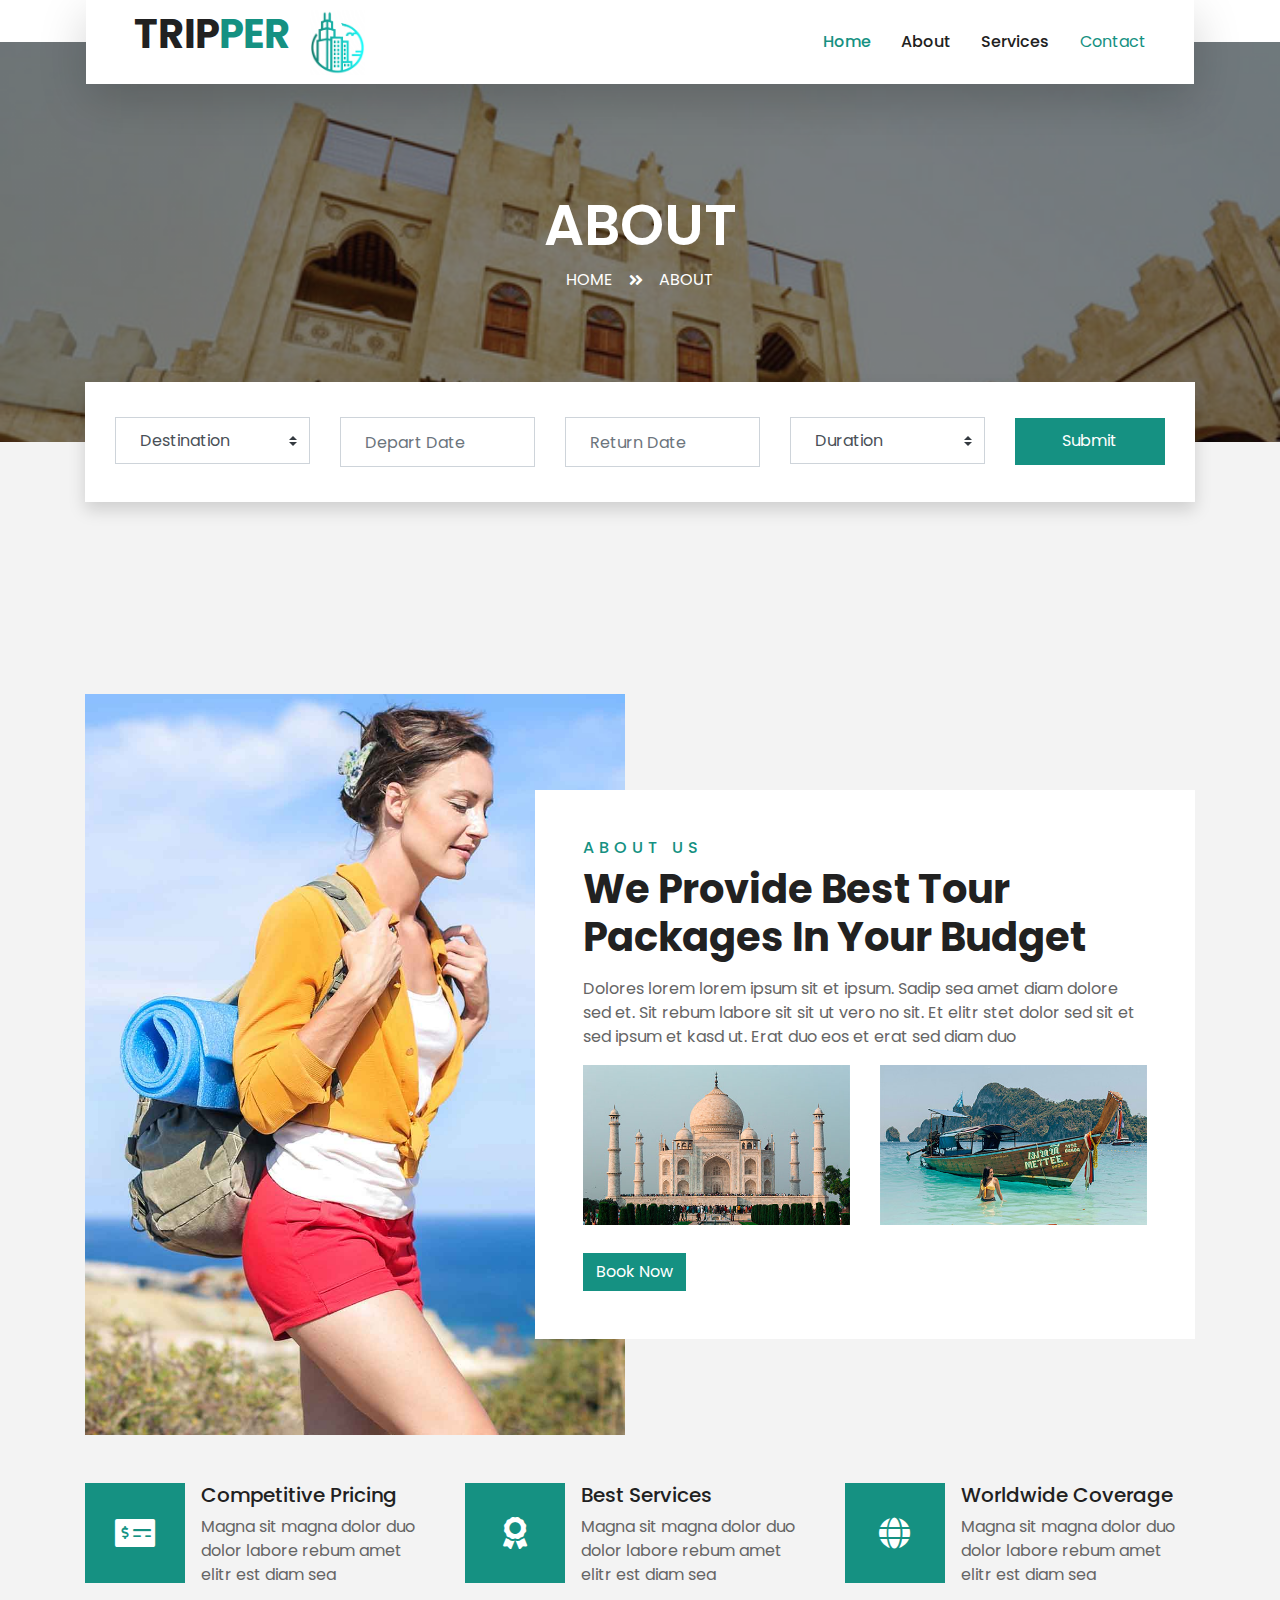
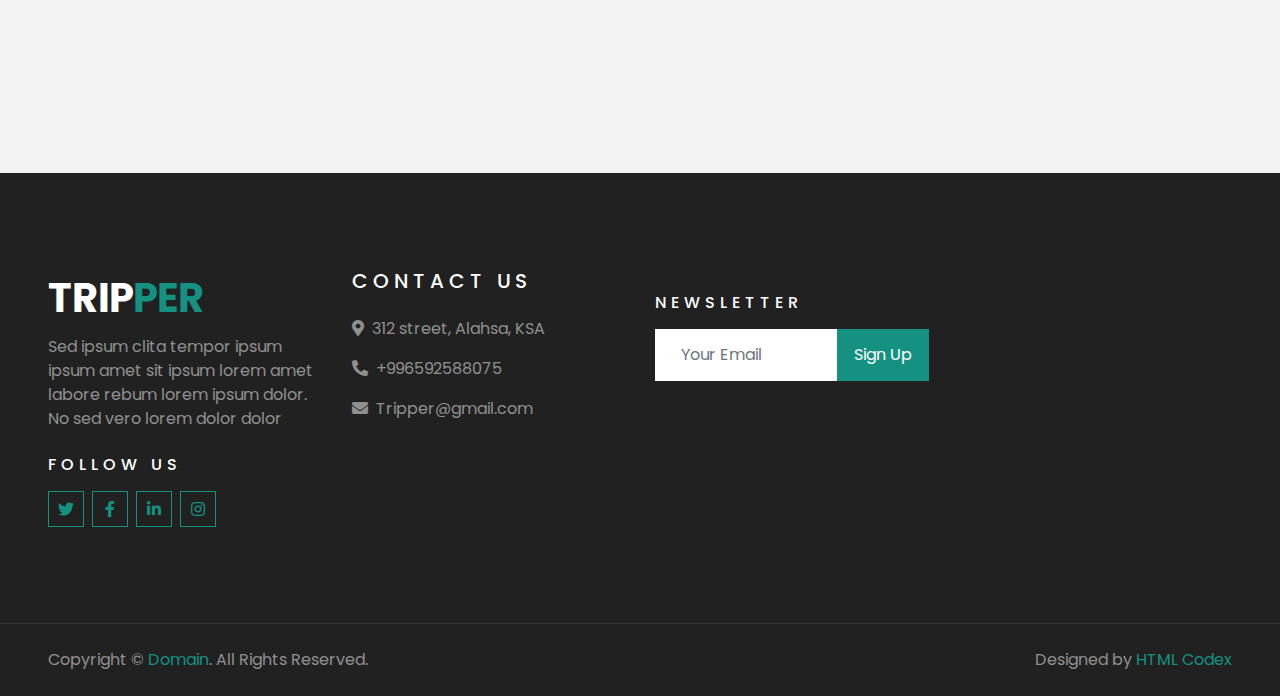
==== commit 0d0e5383: "Merge branch 'master' of https://github.com/iF6M/Tripper" ====
--- a/TripperTemplate/about.html
+++ b/TripperTemplate/about.html
@@ -216,9 +216,9 @@
             </div>
             <div class="col-lg-3 col-md-6 mb-5">
                 <h5 class="text-white text-uppercase mb-4" style="letter-spacing: 5px;">Contact Us</h5>
-                <p><i class="fa fa-map-marker-alt mr-2"></i>123 Street, New York, USA</p>
-                <p><i class="fa fa-phone-alt mr-2"></i>+012 345 67890</p>
-                <p><i class="fa fa-envelope mr-2"></i>info@example.com</p>
+                <p><i class="fa fa-map-marker-alt mr-2"></i>312 street, Alahsa, KSA</p>
+                <p><i class="fa fa-phone-alt mr-2"></i>+996592588075</p>
+                <p><i class="fa fa-envelope mr-2"></i>Tripper@gmail.com</p>
                
                 <div class="w-100">
                     
